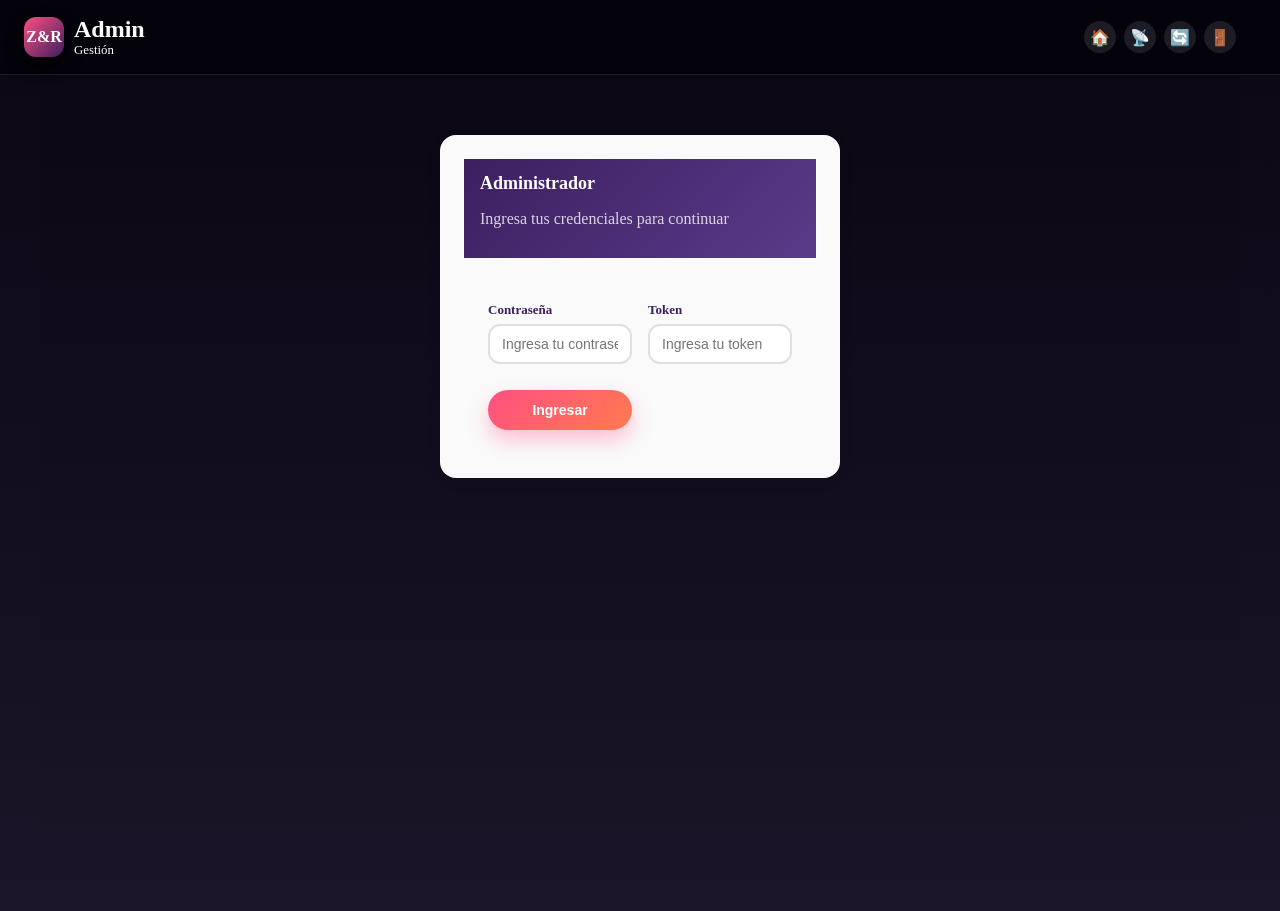
==== admin.html @ e8db8cb7 "Add files via upload" ====
<!DOCTYPE html>

<html lang="es">

<head>

  <meta charset="UTF-8" />
<meta http-equiv="Content-Security-Policy" content="
  default-src 'self';
  script-src 'self' 'unsafe-inline';
  style-src 'self' 'unsafe-inline';
  img-src 'self' data: blob: https://lh3.googleusercontent.com https://drive.google.com https://placehold.co https://via.placeholder.com;
  connect-src 'self' https://script.google.com https://wttr.in;
  font-src 'self';
  frame-src 'none';
  object-src 'none';
  base-uri 'self';
">

  <title>Panel Administrador - Z&R</title>

  <meta name="viewport" content="width=device-width, initial-scale=1" />

  <link rel="preconnect" href="https:

  <link rel="preconnect" href="https:

  <link rel="dns-prefetch" href="https:

  <link rel="dns-prefetch" href="https:

  <link rel="preload" href="styles.css" as="style">

  <link rel="stylesheet" href="styles.css" />

  <!-- PWA Meta Tags -->

<link rel="manifest" href="/ZNR/manifest.json">

<meta name="theme-color" content="#3b1f5f">

<meta name="apple-mobile-web-app-capable" content="yes">

<meta name="apple-mobile-web-app-status-bar-style" content="black-translucent">

<meta name="apple-mobile-web-app-title" content="Z&R">

<link rel="apple-touch-icon" href="/ZNR/logo.svg">

<meta name="mobile-web-app-capable" content="yes">

  <style>

  * {

    box-sizing: border-box;

  }

  

  .admin-header {

    background: rgba(5, 3, 10, 0.95) !important;

    backdrop-filter: blur(18px) !important;

    border-bottom: 1px solid rgba(255, 255, 255, 0.1) !important;

  }



.app-header {

  flex-wrap: nowrap;    

}



.header-left {

  flex-shrink: 1;        

  min-width: 0;          

}



.header-right {

  flex-shrink: 0;    

  flex-wrap: nowrap;    

}



    

  .admin-header .app-title,

  .admin-header .app-subtitle {

    color: white !important;

  }

  

  .admin-main {

    background: linear-gradient(180deg, #0b0714 0%, #1a1528 100%);

    min-height: calc(100vh - 64px);

    padding: 12px;

    width: 100%;

  }

  

  @media (min-width: 768px) {

    .admin-main {

      max-width: 1200px;

      margin: 0 auto;

      padding: 20px;

    }

  }

  

  .admin-card {

    background: rgba(255, 255, 255, 0.98);

    border-radius: 16px;

    box-shadow: 0 4px 12px rgba(0, 0, 0, 0.1);

    margin-bottom: 16px;

    overflow: hidden;

    width: 100%;

  }

  

  .admin-card-header {

    padding: 14px 16px;

    background: linear-gradient(135deg, #3b1f5f, #5a3b8a);

    color: white !important;

    display: flex;

    justify-content: space-between;

    align-items: center;

    flex-wrap: wrap;

    gap: 8px;

  }

  

  .admin-card-header h2 {

    color: white !important;

    font-size: 18px;

    margin: 0;

  }

  

  .admin-card-header .text-button {

    color: white !important;

    background: rgba(255,255,255,0.2);

    padding: 6px 12px;

    border-radius: 20px;

    font-size: 12px;

    border: none;

    cursor: pointer;

  }

  

  .admin-stats-grid {

    display: grid;

    grid-template-columns: repeat(3, 1fr);

    gap: 8px;

    margin-bottom: 16px;

    width: 100%;

  }

  

  .admin-stat-card {

    background: linear-gradient(135deg, #3b1f5f, #5a3b8a);

    border-radius: 12px;

    padding: 10px 4px;

    text-align: center;

    color: white !important;

    width: 100%;

    min-width: 0; 

  }

  

  .admin-stat-card * {

    color: white !important;

  }

  

  .admin-stat-value {

    font-size: 18px;

    font-weight: 800;

    display: block;

    margin-bottom: 4px;

    color: white !important;

    white-space: nowrap;

    overflow: hidden;

    text-overflow: ellipsis;

  }

  

  .admin-stat-label {

    font-size: 9px;

    opacity: 0.9;

    text-transform: uppercase;

    letter-spacing: 0.3px;

    color: white !important;

    display: block;

    white-space: nowrap;

    overflow: hidden;

    text-overflow: ellipsis;

  }

  

  @media (min-width: 480px) {

    .admin-stats-grid {

      gap: 12px;

      margin-bottom: 20px;

    }

    

    .admin-stat-card {

      padding: 12px 8px;

    }

    

    .admin-stat-value {

      font-size: 22px;

    }

    

    .admin-stat-label {

      font-size: 10px;

    }

  }

  

  @media (min-width: 768px) {

    .admin-stats-grid {

      gap: 16px;

      margin-bottom: 24px;

    }

    

    .admin-stat-card {

      padding: 20px;

    }

    

    .admin-stat-value {

      font-size: 28px;

      margin-bottom: 8px;

    }

    

    .admin-stat-label {

      font-size: 12px;

    }

  }

  

  .admin-notification-bell {

    background: linear-gradient(135deg, #ff4f81, #ff7a4f);

    color: white;

    padding: 10px 16px;

    border-radius: 50px;

    display: inline-flex;

    align-items: center;

    gap: 8px;

    cursor: pointer;

    margin-bottom: 16px;

    transition: transform 0.2s, box-shadow 0.2s;

    border: none;

    font-weight: 600;

    font-size: 13px;

    width: 100%;

    justify-content: center;

  }

  

  @media (min-width: 768px) {

    .admin-notification-bell {

      width: auto;

      padding: 12px 24px;

      font-size: 14px;

    }

  }

  

  .admin-notification-bell:hover {

    transform: translateY(-2px);

    box-shadow: 0 8px 20px rgba(255, 79, 129, 0.4);

  }

  

  #notif-badge {

    background: #ffeb3b;

    color: #c62828 !important;

    border-radius: 50px;

    padding: 2px 8px;

    font-size: 12px;

    font-weight: 800;

    min-width: 24px;

    text-align: center;

  }

  

  .form-vertical {

    display: flex;

    flex-direction: column;

    gap: 12px;

    padding: 16px;

    width: 100%;

  }

  

  .form-row {

    display: flex;

    flex-direction: column;

    gap: 6px;

    width: 100%;

  }

  

  .form-row label {

    font-weight: 600;

    font-size: 13px;

    color: #3b1f5f;

  }

  

  .form-row input,

  .form-row select,

  .form-row textarea {

    padding: 10px 12px;

    border: 2px solid #e0e0e0;

    border-radius: 12px;

    font-size: 14px;

    transition: all 0.2s;

    width: 100%;

    box-sizing: border-box;

  }

  

  .form-row input:focus,

  .form-row select:focus,

  .form-row textarea:focus {

    outline: none;

    border-color: #ff4f81;

    box-shadow: 0 0 0 3px rgba(255, 79, 129, 0.1);

  }

  

  @media (min-width: 768px) {

    .form-vertical {

      display: grid;

      grid-template-columns: repeat(2, 1fr);

      gap: 16px;

      padding: 24px;

    }

    

    .form-row-full {

      grid-column: span 2;

    }

  }

  

  .image-upload-area {

    display: flex;

    flex-direction: column;

    gap: 8px;

  }

  

  .image-preview-container {

    display: flex;

    gap: 8px;

    align-items: center;

    flex-wrap: wrap;

  }

  

  .image-preview {

    max-width: 50px;

    max-height: 50px;

    border-radius: 8px;

    border: 2px solid #e0e0e0;

    object-fit: cover;

  }

  

  @media (min-width: 768px) {

    .image-preview {

      max-width: 80px;

      max-height: 80px;

    }

  }

  

  .image-url-input {

    flex: 1;

    padding: 8px 10px;

    border: 2px solid #e0e0e0;

    border-radius: 10px;

    font-size: 11px;

    background: #f5f5f8;

  }

  

  .progress-bar {

    height: 3px;

    background: #e0e0e0;

    border-radius: 3px;

    margin-top: 6px;

    overflow: hidden;

  }

  

  .upload-progress {

    width: 0%;

    height: 100%;

    background: linear-gradient(90deg, #ff4f81, #ff7a4f);

    transition: width 0.3s;

  }

  

  .primary-button {

    background: linear-gradient(135deg, #ff4f81, #ff7a4f);

    border: none;

    border-radius: 50px;

    padding: 12px 20px;

    color: white;

    font-weight: 600;

    font-size: 14px;

    cursor: pointer;

    transition: all 0.2s;

    width: 100%;

  }

  

  .primary-button:hover {

    transform: translateY(-2px);

    box-shadow: 0 6px 20px rgba(255, 79, 129, 0.4);

  }

  

  .admin-controls {

    display: flex;

    flex-direction: column;

    gap: 10px;

    padding: 16px;

  }

  

  @media (min-width: 768px) {

    .admin-controls {

      flex-direction: row;

      padding: 20px;

    }

  }

  

  .admin-search,

  .admin-filter-select {

    padding: 10px 12px;

    border: 2px solid #e0e0e0;

    border-radius: 12px;

    font-size: 14px;

    width: 100%;

  }

  

  @media (min-width: 768px) {

    .admin-search {

      flex: 1;

    }

    

    .admin-filter-select {

      width: auto;

    }

  }

  

  .admin-products-header {

    display: none;

  }

  

  .admin-product-row {

    display: flex;

    flex-wrap: wrap;

    gap: 6px;

    padding: 10px 12px;

    background: white;

    border-bottom: 1px solid #e0e0e0;

    align-items: center;

  }

  

  .admin-product-id {

    font-family: monospace;

    font-size: 10px;

    background: #f0f0f0;

    padding: 2px 8px;

    border-radius: 20px;

    color: #666;

  }

  

  .admin-product-name {

    flex: 1;

    font-size: 13px;

    font-weight: 500;

    color: #333;

  }

  

  .admin-product-price {

    font-size: 13px;

    font-weight: 700;

    color: #ff4f81;

  }

  

  .admin-product-stock {

    font-size: 11px;

    padding: 2px 8px;

    border-radius: 20px;

  }

  

  .admin-product-stock.in-stock {

    background: #e8f5e9;

    color: #2e7d32;

  }

  

  .admin-product-stock.low-stock {

    background: #fff3e0;

    color: #f97316;

  }

  

  .admin-product-stock.out-stock {

    background: #ffebee;

    color: #c62828;

  }

  

  .admin-product-actions {

    display: flex;

    gap: 8px;

    width: 100%;

    margin-top: 6px;

  }

  

  .admin-product-actions button {

    flex: 1;

    padding: 6px 12px;

    font-size: 12px;

    border: none;

    border-radius: 8px;

    cursor: pointer;

  }

  

  .admin-product-actions button:first-child {

    background: #e8e8ff;

    color: #3b1f5f;

  }

  

  .admin-product-actions button:first-child:hover {

    background: #3b1f5f;

    color: white;

  }

  

  .admin-product-actions button:last-child {

    background: #ffe8e8;

    color: #d32f2f;

  }

  

  .admin-product-actions button:last-child:hover {

    background: #d32f2f;

    color: white;

  }

  

  @media (min-width: 768px) {

    .admin-products-header {

      display: grid;

      grid-template-columns: 80px 1fr 100px 100px 120px;

      gap: 12px;

      padding: 12px 16px;

      background: linear-gradient(135deg, #3b1f5f, #5a3b8a);

      border-radius: 12px;

      font-weight: 600;

      font-size: 13px;

      color: white !important;

      margin-bottom: 12px;

    }

    

    .admin-product-row {

      display: grid;

      grid-template-columns: 80px 1fr 100px 100px 120px;

      gap: 12px;

      padding: 12px 16px;

    }

    

    .admin-product-id {

      background: none;

      padding: 0;

      font-size: 12px;

    }

    

    .admin-product-actions {

      width: auto;

      margin-top: 0;

    }

  }

  

  .admin-pagination {

    display: flex;

    justify-content: center;

    gap: 6px;

    padding: 16px;

    flex-wrap: wrap;

  }

  

  .admin-pagination button {

    padding: 6px 12px;

    border: 2px solid #e0e0e0;

    background: white;

    border-radius: 8px;

    cursor: pointer;

    font-size: 12px;

  }

  

  .admin-pagination button:hover {

    background: #3b1f5f;

    color: white;

    border-color: #3b1f5f;

  }

  

  .admin-pagination button.active-page {

    background: #ff4f81;

    color: white;

    border-color: #ff4f81;

  }

  

  .global-loader {

    position: fixed;

    top: 0;

    left: 0;

    width: 100%;

    height: 100%;

    background: rgba(0,0,0,0.8);

    display: flex;

    flex-direction: column;

    justify-content: center;

    align-items: center;

    z-index: 9999;

  }

  

  .global-loader.hidden {

    display: none;

  }

  

  .loader-spinner {

    width: 40px;

    height: 40px;

    border: 4px solid #f3f3f3;

    border-top: 4px solid #ff4f81;

    border-radius: 50%;

    animation: spin 1s linear infinite;

  }

  

  @keyframes spin {

    0% { transform: rotate(0deg); }

    100% { transform: rotate(360deg); }

  }

  

  .loader-text {

    color: white;

    margin-top: 12px;

    font-size: 14px;

  }

  

  .header-right {

    display: flex;

    gap: 8px;

    align-items: center;

  }

  

  .icon-button {

    background: rgba(255,255,255,0.1);

    border: none;

    padding: 8px 12px;

    border-radius: 30px;

    color: white;

    cursor: pointer;

    font-size: 16px;

  }

  

  .header-left {

    display: flex;

    align-items: center;

    gap: 10px;

  }

  

  .logo-touch-area {

    width: 40px;

    height: 40px;

    background: linear-gradient(135deg, #ff4f81, #3b1f5f);

    border-radius: 12px;

    display: flex;

    align-items: center;

    justify-content: center;

    font-weight: bold;

    color: white;

  }

  

  .app-title {

    margin: 0;

    font-size: 18px;

    color: white;

  }

  

  .app-subtitle {

    margin: 0;

    font-size: 12px;

    color: rgba(255,255,255,0.7);

  }

</style>

</head>

<body class="admin-body">

  <div id="global-loader" class="global-loader hidden">

    <div class="loader-spinner"></div>

    <div class="loader-text">Cargando...</div>

  </div>



  <header class="app-header admin-header">

    <div class="header-left">

      <div class="logo-touch-area">

        <span class="logo-mark">Z&R</span>

      </div>

      <div class="header-text">

        <h1 class="app-title">Admin</h1>

        <p class="app-subtitle">Gestión</p>

      </div>

    </div>

    <div class="header-right">

      <a href="index.html" class="icon-button" style="text-decoration: none; display: inline-flex; align-items: center;">🏠</a>

         <button class="icon-button" id="offline-status-btn" style="position: relative;" title="Estado offline">

        📡

        <span id="offline-pending-badge" style="

            position: absolute;

            top: -5px;

            right: -5px;

            background: #ff4f81;

            color: white;

            border-radius: 50%;

            width: 18px;

            height: 18px;

            font-size: 10px;

            display: none;

            align-items: center;

            justify-content: center;

        ">0</span></button>

      <button class="icon-button" id="admin-refresh-btn" style="background: rgba(255,255,255,0.1);" title="Actualizar lista de productos">🔄️</button>

      <button class="icon-button" id="admin-logout-btn" style="background: rgba(255,255,255,0.1);" title="Cerrar sesión">🚪</button>

    </div>

  </header>



  <main class="admin-main" id="admin-login-view">

    <div class="admin-card" style="max-width: 400px; margin: 40px auto;">

      <div class="admin-card-header" style="text-align: center;">

        <h2>Administrador</h2>

        <p style="color: rgba(255,255,255,0.8); margin-top: 8px;">Ingresa tus credenciales para continuar</p>

      </div>

      <form id="admin-login-form" class="form-vertical">

        <div class="form-row">

          <label>Contraseña</label>

          <input type="password" id="admin-password" required placeholder="Ingresa tu contraseña" />

        </div>

        <div class="form-row">

          <label>Token</label>

          <input type="password" id="admin-token" required placeholder="Ingresa tu token" />

        </div>

        <button type="submit" class="primary-button full-width" style="margin-top: 10px;">Ingresar</button>

      </form>

    </div>

  </main>



  <main class="admin-main" id="admin-panel-view" hidden>

  <div style="display: flex; justify-content: space-between; align-items: center; margin-bottom: 24px; flex-wrap: wrap; gap: 12px;">

    <button class="admin-notification-bell" onclick="openNotifications()">

      🔔 Notificaciones

      <span id="notif-badge">0</span>

    </button>

    

  </div>



    <div class="admin-stats-grid">

      <div class="admin-stat-card">

        <span class="admin-stat-value" id="stat-total-products">0</span>

        <span class="admin-stat-label">📦 Total</span>

      </div>

      <div class="admin-stat-card">

        <span class="admin-stat-value" id="stat-total-stock">$0</span>

        <span class="admin-stat-label">💰 Valor </span>

      </div>

      <div class="admin-stat-card">

        <span class="admin-stat-value" id="stat-out-of-stock">0</span>

        <span class="admin-stat-label">⚠️ Sin Stock</span>

      </div>

    </div>



    <section class="admin-card">

      <div class="admin-card-header">

        <h2 id="product-form-title">Crear Producto</h2>

        <button id="reset-form-btn" class="text-button">+ Nuevo</button>

      </div>

      <form id="product-form" class="form-vertical">

        <input type="hidden" id="product-id" name="id" />

        

        <div class="form-row">

          <label>Nombre del producto *</label>

          <input type="text" id="product-name" name="Nombre" required placeholder="Ej: Camisa de manga larga" />

        </div>

        

        <div class="form-row">

          <label>Precio (MXN) *</label>

          <input type="number" id="product-price" name="Precio" min="0" step="0.01" required placeholder="0.00" />

        </div>

        

        <div class="form-row">

          <label>Stock disponible *</label>

          <input type="number" id="product-stock" name="Stock" min="0" required placeholder="0" />

        </div>

        

        <div class="form-row">

          <label>Descripción</label>

          <textarea id="product-description" name="Descripcion" rows="3" placeholder="Descripción del producto..."></textarea>

        </div>

        

        <div class="form-row">

          <label>Talla</label>

          <input type="text" id="product-sizes" name="Talla" placeholder="Ej: S, M, L o 28,30,32" />

        </div>

        

        <div class="form-row">

          <label>Categoría</label>

          <select id="product-category" name="Categoria">

            <option value="">Seleccionar categoría</option>

            <option value="Accesorios">Accesorios</option>

            <option value="Playeras">Playeras</option>

            <option value="Blusas">Blusas</option>

            <option value="Pantalon para Dama">Pantalon para Dama</option>

            <option value="Pantalon para Caballero">Pantalon para Caballero</option>

            <option value="Short para Dama">Short para Dama</option>

            <option value="Short para Caballero">Short para Caballero</option>

            <option value="Vestidos">Vestidos</option>

            <option value="Faldas">Faldas</option>

            <option value="Calzado para Dama">Calzado para Dama</option>

            <option value="Calzado para Caballero">Calzado para Caballero</option>

            <option value="Sueter para Caballero">Sueter para Caballero</option>

            <option value="Sueter para Dama">Sueter para Dama</option>

            <option value="Chamarra para Dama">Chamarra para Dama</option>

            <option value="Chamarra para Caballero">Chamarra para Caballero</option>

          </select>

        </div>

        

        <div class="form-row">

          <label>Badge</label>

          <select id="product-badge" name="Badge">

            <option value="Nuevo">Nuevo</option>

            <option value="Popular">Popular</option>

            <option value="Oferta">Oferta</option>

          </select>

        </div>

        

        <div class="form-row">

          <label>Imagen 1</label>

          <div class="image-upload-area">

            <input type="file" id="image-upload-1" accept="image/*">

            <div class="image-preview-container">

              <img id="preview-image-upload-1" class="image-preview" style="display: none;">

              <input type="text" id="product-image1" name="Imagen1" class="image-url-input" placeholder="URL de la imagen" readonly>

            </div>

            <div class="progress-bar">

              <div id="progress-image-upload-1" class="upload-progress"></div>

            </div>

          </div>

        </div>

        

        <div class="form-row">

          <label>Imagen 2</label>

          <div class="image-upload-area">

            <input type="file" id="image-upload-2" accept="image/*">

            <div class="image-preview-container">

              <img id="preview-image-upload-2" class="image-preview" style="display: none;">

              <input type="text" id="product-image2" name="Imagen2" class="image-url-input" placeholder="URL de la imagen" readonly>

            </div>

            <div class="progress-bar">

              <div id="progress-image-upload-2" class="upload-progress"></div>

            </div>

          </div>

        </div>

        

        <div class="form-row">

          <label>Imagen 3</label>

          <div class="image-upload-area">

            <input type="file" id="image-upload-3" accept="image/*">

            <div class="image-preview-container">

              <img id="preview-image-upload-3" class="image-preview" style="display: none;">

              <input type="text" id="product-image3" name="Imagen3" class="image-url-input" placeholder="URL de la imagen" readonly>

            </div>

            <div class="progress-bar">

              <div id="progress-image-upload-3" class="upload-progress"></div>

            </div>

          </div>

        </div>

        

        <button type="submit" class="primary-button full-width" style="margin-top: 10px; padding: 14px;">💾 Guardar Producto</button>

      </form>

    </section>

    
    

    

    <section class="admin-card">

      <div class="admin-card-header">

        <h2>Lista de Productos</h2>

      </div>

      

      <div class="admin-controls">

        <input type="text" id="admin-search-input" class="admin-search" placeholder="🔍 Buscar por nombre o ID..." />

        <select id="admin-category-filter" class="admin-filter-select">

          <option value="">Todas las categorías</option>

        </select>

        <select id="admin-stock-filter" class="admin-filter-select">

          <option value="">Todos los stocks</option>

          <option value="low">Stock bajo (≤5)</option>

          <option value="out">Sin stock</option>

          <option value="in">Con stock</option>

        </select>

      </div>

      

      <div class="admin-products-header">

        <span>ID</span>

        <span>Nombre</span>

        <span>Precio</span>

        <span>Stock</span>

        <span>Acciones</span>

      </div>

      

      <div class="admin-products-list" id="admin-products-list">

        <div style="text-align: center; padding: 40px; color: #999;">Cargando productos...</div>

      </div>

      

      <div class="admin-pagination" id="admin-pagination"></div>

    </section>

  </main>



  <script src="common.js" defer></script>

<script src="cache-manager.js" defer></script>

<script src="offline-manager.js" defer></script>

<script src="admin.js" defer></script>  

  

  <script>

    if ('serviceWorker' in navigator) {

      window.addEventListener('load', () => {

        navigator.serviceWorker.register('/ZNR/sw.js')

          .then(registration => console.log('✅ SW registrado:', registration.scope))

          .catch(error => console.log('❌ Error SW:', error));

      });

    }

  </script>

 

</body>

  </html>
---- styles.css ----
:root {
  --color-primary: #3b1f5f;
  --color-primary-soft: #5a3b8a;
  --color-accent: #ff4f81;
  --color-bg: #f5f5f8;
  --color-surface: #ffffff;
  --color-border-subtle: #e1e1ea;
  --color-text-main: #11111a;
  --color-text-muted: #77778a;
  --shadow-soft: 0 8px 20px rgba(0, 0, 0, 0.08);
  --radius-lg: 18px;
  --radius-md: 12px;
  --radius-pill: 999px;
  --transition-fast: 0.18s ease-out;
  --transition-med: 0.25s ease-out;
  --header-height: 64px;
  --z-header: 20;
  --z-cart: 30;
  --z-overlay: 25;
  --z-modal: 40;
  
  --page-bg: radial-gradient(circle at top, #2b1744 0, #05030a 55%, #05030a 100%);
  --page-bg-linear: linear-gradient(180deg, #05030a 0, #0b0714 40%, #f5f5f8 100%);
  --header-footer-bg: rgba(5, 3, 10, 0.92);
  --footer-bg: linear-gradient(135deg, #0b0714, #05030a);
  --footer-text: rgba(255, 255, 255, 0.8);
  --footer-text-muted: rgba(255, 255, 255, 0.4);
  --border-header: rgba(255, 255, 255, 0.06);
  --header-text: #ffffff;           
  --header-text-muted: rgba(255, 255, 255, 0.7);  
  --header-icon-bg: rgba(255, 255, 255, 0.1);    
  --header-icon-hover: rgba(255, 255, 255, 0.2);
  --header-icon-color: #ffffff;
  --footer-text: #ffffff;          
  --footer-text-muted: rgba(255, 255, 255, 0.7); 
  --footer-link-bg: rgba(255, 255, 255, 0.1);   
}

[data-theme="light"] {
  --color-primary: #ff7a4f;
  --color-primary-soft: #ff9f6e;
  --color-accent: #ff4f81;
  --color-bg: #fff9ef;
  --color-surface: #ffffff;
  --color-text-main: #2c1810;
  --color-text-muted: #8b7355;
  --color-border-subtle: #ffe0b5;
  
  --page-bg: radial-gradient(circle at top, #ffe8d6 0, #fff5e6 55%, #fff9ef 100%);
  --page-bg-linear: linear-gradient(180deg, #fff5e6 0, #fff8f0 40%, #fff9ef 100%);
  --header-footer-bg: rgba(255, 248, 240, 0.95);
  --footer-bg: linear-gradient(135deg, #f5e6d3, #fff5e6);
  --header-text: #2c1810;          
  --header-text-muted: #8b7355;     
  --header-icon-bg: rgba(0, 0, 0, 0.06);  
  --header-icon-hover: rgba(0, 0, 0, 0.12); 
  --header-icon-color: #2c1810;     
  --footer-text: #2c1810;           
  --footer-text-muted: #a08c7a;     
  --footer-link-bg: rgba(0, 0, 0, 0.05);
  --border-header: rgba(0, 0, 0, 0.08);
  
}

html, body {
  background: var(--page-bg);
  color: var(--color-text-main);
  margin: 0;
  padding: 0;
  width: 100%;
  overflow-x: hidden;
}
body {
  margin: 0;
  padding: 0;
}

.theme-aeromexico {
  min-height: 100vh;
  display: flex;
  flex-direction: column;
  background: var(--page-bg-linear);
  width: 100%;
  max-width: 100%;
  overflow-x: hidden;
}

.app-header {
  position: sticky;
  top: 0;
  z-index: var(--z-header);
  display: flex;
  align-items: center;
  justify-content: space-between;
  padding: 10px 16px;
  background: var(--header-footer-bg);
  backdrop-filter: blur(18px);
  border-bottom: 1px solid var(--border-header);
  width: 100%;
  border-radius: 0;
}

.header-left { 
  display: flex; 
  align-items: center; 
  gap: 4px; 
  padding: 0;
}

.header-right { 
  display: flex; 
  align-items: center; 
  gap: 8px; 
  padding: 0 20px;
}

.app-title {
  margin: 0;
  font-size: 18px;
  color: var(--header-text);  
  font-weight: 600;
}

.app-subtitle {
  margin: 0;
  font-size: 12px;
  color: var(--header-text-muted);  
}

.icon-button {
  border: none;
  background: var(--header-icon-bg);  
  color: var(--header-icon-color);     
  border-radius: 999px;
  width: 32px;
  height: 32px;
  display: inline-flex;
  align-items: center;
  justify-content: center;
  cursor: pointer;
  transition: background var(--transition-fast), transform var(--transition-fast);
  font-size: 16px;
}

.icon-button:hover {
  background: var(--header-icon-hover);  
}

.icon-button:active {
  transform: scale(0.94);
}

.app-footer {
  background: var(--footer-bg);
  margin-top: 20px;
  padding: 16px 10px;
  border-top: 1px solid var(--border-header);
  width: 100%;
  border-radius: 0;
}

.footer-content { 
  max-width: 1200px; 
  margin: 0 auto; 
  display: flex; 
  flex-direction: column; 
  align-items: center; 
  gap: 12px; 
  text-align: center; 
}

.footer-logo .logo-mark {
  font-size: 28px;
  font-weight: 700;
  background: linear-gradient(135deg, #ff4f81, #ff7a4f);
  -webkit-background-clip: text;
  background-clip: text;
  color: transparent;
}

.footer-logo p {
  font-size: 13px;
  color: var(--footer-text-muted);
  margin-top: 5px;
}

.social-link {
  color: var(--footer-text);  
  text-decoration: none;
  font-size: 14px;
  font-weight: 500;  
  transition: all 0.2s ease;
  padding: 8px 20px;
  border-radius: 30px;
  background: var(--footer-link-bg);  
}

.social-link:hover {
  color: #ff4f81;
  background: rgba(255, 79, 129, 0.2);
  transform: translateY(-2px);
}

.footer-copyright p {
  font-size: 12px;
  color: var(--footer-text-muted);
  margin: 0;
  font-weight: 400;
}

.logo-touch-area {
  width: 40px;
  height: 40px;
  border-radius: 14px;
  background: radial-gradient(circle at 0 0, #ff4f81 0, #3b1f5f 55%, #05030a 100%);
  display: flex;
  align-items: center;
  justify-content: center;
  color: #fff;
  font-weight: 700;
  font-size: 16px;
  box-shadow: 0 8px 18px rgba(0, 0, 0, 0.4);
  cursor: pointer;
  user-select: none;
  transition: transform var(--transition-fast), box-shadow var(--transition-fast);
}

.logo-touch-area:active {
  transform: scale(0.94);
  box-shadow: 0 4px 10px rgba(0, 0, 0, 0.5);
}

.primary-button { border: none; border-radius: var(--radius-pill); padding: 10px 18px; background: linear-gradient(135deg, #ff4f81, #ff7a4f); color: #ffffff; font-weight: 600; font-size: 14px; cursor: pointer; box-shadow: 0 10px 20px rgba(255, 79, 129, 0.35); transition: transform var(--transition-fast), box-shadow var(--transition-fast), filter var(--transition-fast); }
.primary-button:active { transform: translateY(1px) scale(0.98); box-shadow: 0 6px 14px rgba(255, 79, 129, 0.25); }
.text-button { border: none; background: transparent; color: var(--color-primary-soft); font-size: 13px; font-weight: 500; cursor: pointer; padding: 4px 8px; }
.full-width { width: 100%; }




/* ===== LOOKS NAV - VERSIÓN SIN OVERLAY ===== */
.looks-nav {
  position: relative;
  height: auto;                    /* Altura automática según la imagen */
  background-size: contain;        /* Muestra la imagen COMPLETA */
  background-position: center;
  background-repeat: no-repeat;
  transition: background-image 0.5s ease-in-out;
  display: flex;
  align-items: flex-end;
  justify-content: center;
  padding: 0;
  margin: 0;
  margin-top: 0 !important;
  border-bottom: none;
}

/* Contenedor del contenido - AHORA EN EL FLUJO NORMAL */
.looks-nav-content {
  position: relative;              /* ← Cambiado de absolute a relative */
  z-index: 2;
  display: flex;
  justify-content: space-between;
  align-items: center;
  width: 100%;
  padding: 12px 20px;
  flex-wrap: wrap;
  gap: 12px;
  /* Sin background (elimina el overlay) */
}





.looks-nav-link {
  text-decoration: none;
  font-size: 15px;
  font-weight: 600;
  padding: 10px 20px;
  border-radius: 40px;
  background: rgba(255, 255, 255, 0.95);
  color: #3b1f5f;
  transition: all 0.2s ease;
  backdrop-filter: blur(4px);
  box-shadow: 0 2px 8px rgba(0, 0, 0, 0.1);
}

.looks-nav-link:hover {
  transform: translateY(-2px);
  background: white;
  box-shadow: 0 4px 12px rgba(0, 0, 0, 0.15);
}

.looks-nav-link:active {
  transform: translateY(0);
}

/* ============================================
   WIDGET DEL CLIMA
   ============================================ */
.weather-widget {
  display: flex;
  align-items: center;
  gap: 8px;
  background: rgba(0, 0, 0, 0.6);
  backdrop-filter: blur(8px);
  padding: 8px 16px;
  border-radius: 40px;
  color: white;
  font-size: 14px;
  font-weight: 500;
  transition: all 0.3s ease;
}

.weather-widget.loading {
  opacity: 0.7;
}

.weather-widget .weather-icon {
  font-size: 18px;
  filter: drop-shadow(0 1px 2px rgba(0, 0, 0, 0.2));
}

.weather-widget .weather-temp {
  font-weight: 700;
  color: #ff4f81;
  background: rgba(255, 255, 255, 0.2);
  padding: 2px 8px;
  border-radius: 20px;
  margin-left: 4px;
}

/* ============================================
   FONDOS DE FALLBACK (cuando no hay imagen)
   ============================================ */
.looks-nav.default-bg,
.looks-nav.fallback-bg {
  background-image: none !important;
  background: linear-gradient(135deg, #3b1f5f 0%, #1a0f2e 100%);
}

/* Fondo cuando hay imagen exitosa */
.looks-nav:not(.default-bg):not(.fallback-bg) {
  background-image: var(--bg-image, none);
}

/* ============================================
   TEMA CLARO
   ============================================ */
[data-theme="light"] .looks-nav.default-bg,
[data-theme="light"] .looks-nav.fallback-bg {
  background: linear-gradient(135deg, #ff9f6e 0%, #ff7a4f 100%);
}

[data-theme="light"] .weather-widget {
  background: rgba(255, 255, 255, 0.85);
  color: #2c1810;
}

[data-theme="light"] .weather-widget .weather-temp {
  color: #ff4f81;
  background: rgba(0, 0, 0, 0.08);
}

[data-theme="light"] .looks-nav-link {
  background: rgba(255, 255, 255, 0.95);
  color: #ff4f81;
}

[data-theme="light"] .looks-nav-link:hover {
  background: white;
  color: #ff4f81;
}

/* ============================================
   RESPONSIVE
   ============================================ */

/* Tablet y escritorio mediano */
@media (min-width: 769px) and (max-width: 1024px) {
  .looks-nav {
  
  }
  .looks-nav-content {
    padding: 10px 20px;
  }
}

/* Escritorio grande */
@media (min-width: 1025px) {
  .looks-nav {
    
  }
  .looks-nav-content {
    padding: 16px 24px;
  }
  .looks-nav-link {
    font-size: 16px;
    padding: 10px 24px;
  }
  .weather-widget {
    padding: 10px 20px;
    font-size: 15px;
  }
}

/* Móvil grande (481px - 768px) */
@media (max-width: 768px) {
  .looks-nav {
    
  }
  .looks-nav-content {
    margin-top: 0;
    padding: 12px 16px;
  }
  .looks-nav-link {
    font-size: 13px;
    padding: 8px 16px;
  }
  .weather-widget {
    padding: 6px 12px;
    font-size: 12px;
  }
  .weather-widget .weather-icon {
    font-size: 14px;
  }
}

/* Móvil pequeño (menos de 480px) */
@media (max-width: 480px) {
  .looks-nav {
    
  }
  .looks-nav-content {
    margin-top: 0;
    flex-direction: column;
    align-items: flex-start;
    padding: 10px 12px;
    gap: 8px;
  }
  .looks-nav-link {
    font-size: 12px;
    padding: 6px 14px;
  }
  .weather-widget {
    padding: 4px 10px;
    font-size: 11px;
  }
  .weather-widget .weather-icon {
    font-size: 12px;
  }
}


.filters-bar { padding: 16px; top: 75px; z-index: 10; background-color: transparent; backdrop-filter: blur(10px); width: 100%; max-width: 100%; box-sizing: border-box; overflow-x: auto; overflow-y: hidden; white-space: nowrap; }
.filters-bar::-webkit-scrollbar { height: 3px; }
.filters-bar::-webkit-scrollbar-track { background: rgba(0,0,0,0.05); border-radius: 10px; }
.filters-bar::-webkit-scrollbar-thumb { background: rgba(255,79,129,0.5); border-radius: 10px; }
.filters-row-top { display: flex; gap: 12px; margin-bottom: 12px; align-items: center; flex-wrap: wrap; }
.filters-row-bottom { display: flex; gap: 12px; flex-wrap: wrap; }
.search-wrapper { flex: 1; min-width: 150px; }
.search-wrapper input { width: 100%; padding: 12px 16px; border: 1px solid #e0e0e0; border-radius: 12px; font-size: 14px; background: #f5f5f8; transition: all 0.2s ease; box-sizing: border-box; }
.search-wrapper input:focus { outline: none; border-color: #ff4f81; box-shadow: 0 0 0 3px rgba(255, 79, 129, 0.1); }
.gender-select { padding: 12px 16px; border: 1px solid #e0e0e0; border-radius: 12px; background: #f5f5f8; font-size: 14px; font-weight: 500; cursor: pointer; min-width: 140px; flex-shrink: 0; }
.filters-row-bottom select { flex: 1; padding: 10px 12px; border: 1px solid #e0e0e0; border-radius: 12px; background: #f5f5f8; font-size: 14px; cursor: pointer; min-width: 120px; }
@media (max-width: 640px) { .filters-row-top, .filters-row-bottom { flex-wrap: nowrap; } .search-wrapper { min-width: 180px; } .gender-select, .filters-row-bottom select { flex-shrink: 0; } }
.products-container { contain: content; padding: 16px 12px 80px; display: flex; flex-direction: column; gap: 16px; margin: 0 auto; width: 100%; box-sizing: border-box; }

.product-card { background: var(--color-surface); border-radius: var(--radius-lg); box-shadow: var(--shadow-soft); padding: 5px; display: flex; flex-direction: column; gap: 12px; transform: translateY(4px); opacity: 0; animation: card-in 0.35s var(--transition-med) forwards; will-change: transform, opacity; transition: box-shadow 0.2s ease; }
.product-card:hover { box-shadow: 0 12px 28px rgba(0, 0, 0, 0.12); }
@keyframes card-in { from { opacity: 0; transform: translateY(20px); } to { opacity: 1; transform: translateY(0); } }

.product-slider { position: relative; overflow: hidden; border-radius: 20px; background: #f8f9fa; aspect-ratio: 3 / 4; width: 100%; }
.product-slider-track { display: flex; transition: transform 0.35s ease-out; will-change: transform; height: 100%; }
.product-slide { min-width: 100%; display: flex; align-items: center; justify-content: center; background: #f8f9fa; }
.product-slide img { width: 100%; height: 100%; object-fit: contain; padding: 12px; background: #fff; display: block; }
.product-badge { position: absolute; top: 12px; left: 12px; padding: 6px 14px; border-radius: var(--radius-pill); font-size: 11px; font-weight: 700; color: #ffffff; background: linear-gradient(135deg, #ff4f81, #ff7a4f); backdrop-filter: blur(4px); box-shadow: 0 2px 8px rgba(0, 0, 0, 0.15); z-index: 2; text-transform: uppercase; }
.slider-dots { position: absolute; bottom: 12px; left: 50%; transform: translateX(-50%); display: flex; gap: 8px; z-index: 2; background: rgba(0, 0, 0, 0.3); padding: 4px 10px; border-radius: 30px; backdrop-filter: blur(4px); }
.slider-dot { width: 6px; height: 6px; border-radius: 999px; background: rgba(255, 255, 255, 0.6); transition: all 0.2s ease; cursor: pointer; }
.slider-dot.active { width: 20px; background: #ffffff; }

.product-info { display: flex; flex-direction: column; gap: 8px; padding: 0 4px; }
.product-title-row { display: flex; justify-content: space-between; align-items: baseline; gap: 8px; flex-wrap: wrap; }
.product-name { font-size: 20px; font-weight: 700; color: var(--color-text-main); margin: 0; line-height: 1.3; flex: 1; }
.product-price { font-size: 22px; font-weight: 800; color: #ff4f81; background: rgba(255, 79, 129, 0.1); padding: 4px 10px; border-radius: 20px; white-space: nowrap; }
.product-meta-row { display: flex; align-items: center; gap: 10px; flex-wrap: wrap; margin: 4px 0; }
.category-badge { background: #f0f0f5; padding: 4px 10px; border-radius: 20px; font-size: 11px; font-weight: 500; color: #5a5a7a; }
.gender-badge { display: inline-flex; align-items: center; gap: 4px; padding: 4px 10px; border-radius: 20px; font-size: 11px; font-weight: 600; }
.gender-hombre { background: #2c3e66; color: white; }
.gender-mujer { background: #ff4f81; color: white; }
.stock-badge { display: inline-flex; align-items: center; gap: 4px; padding: 4px 10px; border-radius: 20px; font-size: 13px; font-weight: 500; background: #e8f5e9; color: #2e7d32; }
.stock-badge.out-of-stock { background: #ffebee; color: #c62828; }
.product-description { font-size: 15px; color: var(--color-text-muted); line-height: 1.45; margin: 4px 0; }
.product-sizes { display: inline-block; background: #f5f5f8; padding: 6px 12px; border-radius: 20px; font-size: 14px; font-weight: 500; color: var(--color-text-main); margin: 4px 0; }
.product-sizes::before { content: "Talla "; font-size: 13px; }
.product-actions { display: flex; align-items: center; gap: 12px; margin-top: 8px; padding-top: 8px; border-top: 1px solid var(--color-border-subtle); }
.product-actions .primary-button { width: 100%; text-align: center; padding: 10px 20px; font-size: 15px; font-weight: 600; }
.product-actions .primary-button:disabled { opacity: 0.5; cursor: not-allowed; }

.products-container.layout-grid { display: grid !important; grid-template-columns: repeat(2, 1fr) !important; gap: 4px !important; }
.products-container.layout-grid .product-card { margin: 4px; padding: 4px; }
.products-container.layout-grid .product-slider { aspect-ratio: 1 / 1; }
.products-container.layout-grid .product-name { font-size: 15px; }
.products-container.layout-grid .product-price { font-size: 16px; padding: 2px 6px; }
.products-container.layout-grid .product-description,
.products-container.layout-grid .product-sizes { font-size: 13px; }
.products-container.layout-grid .product-actions { flex-direction: row !important; gap: 5px; }
.products-container.layout-grid .primary-button { padding: 6px 4px; font-size: 12.5px; flex: 1; text-align: center; }
.products-container.layout-grid .product-badge { font-size: 10px; padding: 3px 8px; top: 6px; left: 6px; }


.looks-grid {
  display: flex;
  flex-direction: column;
  gap: 8px;  
  padding: 12px 12px 80px;  
  max-width: 100%;  
  margin: 0 auto;
}

.look-card {
  margin: 0;
  border-radius: 12px;  
}

.look-card {
  background: white;
  border-radius: 16px;
  overflow: hidden;
  box-shadow: 0 4px 12px rgba(0,0,0,0.1);
  transition: transform 0.2s ease, box-shadow 0.2s ease;
  margin: 0;
}

.look-card:hover {
  transform: translateY(-2px);
  box-shadow: 0 8px 20px rgba(0,0,0,0.12);
}

.look-image {
  width: 100%;
  height: 260px;
  object-fit: contain;
  background: #f8f9fa;
  cursor: pointer;
  margin: 0;
  padding: 0;
}

.look-image-container {
  cursor: pointer;
  overflow: hidden;
  margin: 0;
  padding: 0;
}

.look-image-container:hover .look-image {
  transform: scale(1.01);
}

.look-info {
  padding: 6px;
  margin: 0;
}

.look-category {
  display: inline-block;
  background: #f0e6ff;
  color: #3b1f5f;
  font-size: 10px;
  font-weight: 600;
  padding: 2px 8px;
  border-radius: 12px;
  margin-bottom: 6px;
}

.look-header {
  display: flex;
  justify-content: space-between;
  align-items: center;
  margin-bottom: 0;
  flex-wrap: wrap;
  gap: 4px;
}

.look-item-count {
  background: #e8e8ff;
  padding: 2px 8px;
  border-radius: 12px;
  font-size: 9px;
  font-weight: 600;
  color: #3b1f5f;
}

.look-title {
  font-size: 16px;
  font-weight: 700;
  margin: 4px 0 2px 0;
  color: #1a1a2a;
}

.look-description {
  font-size: 11px;
  color: #666;
  line-height: 1.3;
  margin-bottom: 8px;
}

.look-products {
  background: #f8f8fc;
  border-radius: 0;
  padding: 0;
  margin: 0;
  overflow: hidden;
}

.look-products-title {
  font-size: 12px;
  font-weight: 600;
  color: #3b1f5f;
  margin: 0;
  padding: 6px 8px 4px 8px;
  background: #f8f8fc;
  border-bottom: 1px solid #eee;
}

.look-products-list {
  display: flex;
  flex-direction: column;
  gap: 0;
  margin: 0;
  padding: 0;
}

.look-product-info {
  flex: 1;
  display: flex;
  flex-direction: column;
  justify-content: center;
  gap: 0;
  margin: 0;
  padding: 0;
}

.look-product-name {
  font-size: 12px;
  font-weight: 600;
  color: #1a1a2a;
  margin: 0;
  line-height: 1.2;
}

.look-product-price {
  font-size: 11px;
  font-weight: 600;
  color: #ff4f81;
  margin: 0;
}

.look-product-category {
  display: none;
}

.look-product-size {
  font-size: 10px;
  color: #888;
  margin: 0;
}

.look-product-actions {
  display: flex;
  gap: 1px;
  align-items: center;
}

.look-product-add {
  background: #e8e8ff;
  border: none;
  border-radius: 14px;
  padding: 4px;
  font-size: 16px;
  font-weight: 500;
  cursor: pointer;
  transition: all 0.2s;
  color: #3b1f5f;
  white-space: nowrap;
}

.look-product-add:hover {
  background: #ff4f81;
  color: white;
}

.look-product-reload {
  background: #f0f0f0;
  border: none;
  border-radius: 14px;
  padding: 4px;
  font-size: 16px;
  cursor: pointer;
  transition: all 0.2s;
  color: #666;
}

.look-product-reload:hover {
  background: #ff4f81;
  color: white;
}

.look-total {
  display: flex;
  justify-content: space-between;
  align-items: center;
  padding: 6px 8px;
  border-top: 1px solid #eee;
  margin: 0;
  background: white;
}

.look-total-label {
  font-size: 10px;
  color: #666;
  margin: 0;
}

.look-total-price {
  font-size: 13px;
  font-weight: 700;
  color: #3b1f5f;
}

.buy-look-btn {
  width: 100%;
  background: linear-gradient(135deg, #ff4f81, #ff7a4f);
  border: none;
  border-radius: 16px;
  padding: 8px;
  color: white;
  font-weight: 600;
  font-size: 15px;
  cursor: pointer;
  transition: transform 0.2s, box-shadow 0.2s;
  display: flex;
  align-items: center;
  justify-content: center;
  gap: 4px;
  margin: 0;
}

.buy-look-btn:active {
  transform: scale(0.98);
}

.looks-grid.layout-grid {
  display: grid !important;
  grid-template-columns: repeat(2, 1fr) !important;
  gap: 8px !important;
  padding: 12px 12px 80px !important;
  max-width: 100% !important;
}

.looks-grid.layout-grid .look-card {
  display: flex;
  flex-direction: column;
  margin: 0;
  border-radius: 12px;
  height: 100%;
}

.looks-grid.layout-grid .look-image-container {
  padding: 0 !important;
  background: #f8f9fa;
  display: flex;
  align-items: center;
  justify-content: center;
  margin: 0;
}

.looks-grid.layout-grid .look-image {
  height: auto;
  max-heigh: 100px;
  object-fit: contain;
  width: 100%;
  margin: 0;
}

.looks-grid.layout-grid .look-info {
  padding: 6px;
  flex: 1;
  display: flex;
  flex-direction: column;
  margin: 0;
}

.looks-grid.layout-grid .look-header {
  margin-bottom: 2px;
  flex-wrap: wrap;
}

.looks-grid.layout-grid .look-category {
  font-size: 10px;
  padding: 1px 5px;
  margin-bottom: 0;
}

.looks-grid.layout-grid .look-item-count {
  font-size: 10px;
  padding: 1px 5px;
}

.looks-grid.layout-grid .look-title {
  font-size: 12px;
  margin: 2px 0;
}

.looks-grid.layout-grid .look-description {
  font-size: 11px;
  display: -webkit-box;
  -webkit-line-clamp: 2;
  -webkit-box-orient: vertical;
  overflow: hidden;
  margin-bottom: 4px;
  line-height: 1.2;
}

.looks-grid.layout-grid .look-products {
  margin: 0;
  padding: 0;
  border-radius: 0;
}

.looks-grid.layout-grid .look-products-title {
  font-size: 10px;
  padding: 3px 5px;
  margin: 0;
}

.looks-grid.layout-grid .look-products-list {
  gap: 0;
}

.looks-grid.layout-grid .look-product-item {
  padding: 8px 12px;
  gap: 1px;
  border-left-width: 2px;
}

.looks-grid.layout-grid .look-product-img {
  width: 120px;
  height: 120px;
}

.looks-grid.layout-grid .look-product-info {
  gap: 0;
}

.looks-grid.layout-grid .look-product-name {
  font-size: 10px;
  white-space: nowrap;
  overflow: hidden;
  text-overflow: ellipsis;
  margin: 0;
}

.looks-grid.layout-grid .look-product-price {
  font-size: 10px;
  margin: 0;
}

.looks-grid.layout-grid .look-product-category {
  display: none;
}

.looks-grid.layout-grid .look-product-size {
  font-size: 9px !important;
  padding: 1px 3px !important;
  margin-top: 1px !important;
  border-radius: 6px !important;
}

.looks-grid.layout-grid .look-product-actions {
  flex-direction: column;
  gap: 1px;
}

.looks-grid.layout-grid .look-product-add {
  padding: 4px;
  font-size: 16px;
  border-radius: 8px;
}

.looks-grid.layout-grid .look-product-reload {
  padding: 4px;
  font-size: 16px;
  border-radius: 8px;
}

.looks-grid.layout-grid .look-total {
  padding: 3px 5px;
  margin: 0;
}

.looks-grid.layout-grid .look-total-label {
  font-size: 10px;
}

.looks-grid.layout-grid .look-total-price {
  font-size: 10px;
}

.looks-grid.layout-grid .buy-look-btn {
  padding: 5px 3px;
  font-size: 14px;
  margin: 0;
  border-radius: 16px;
  gap: 2px;
}

@media (min-width: 1024px) {
  .looks-grid.layout-grid {
    grid-template-columns: repeat(3, 1fr) !important;
    max-width: 950px !important;
  }
  
  .looks-grid.layout-grid .look-image {
    max-height: 180px;
  }
  
  .looks-grid.layout-grid .look-image-container {
    padding: 12px !important;
  }
}


.empty-looks {
  text-align: center;
  padding: 60px 20px;
  color: #666;
}

.looks-pagination {
  display: flex;
  justify-content: center;
  gap: 8px;
  margin-top: 20px;
  flex-wrap: wrap;
}

.looks-pagination button {
  border: 1px solid var(--color-border-subtle);
  background: white;
  padding: 6px 12px;
  border-radius: 30px;
  cursor: pointer;
  transition: all 0.2s;
}

.looks-pagination button:hover {
  background: var(--color-primary);
  color: white;
  border-color: var(--color-primary);
}

.looks-pagination button.active-page {
  background: var(--color-primary);
  color: white;
  border-color: var(--color-primary);
}

.weather-notification {
  position: fixed;
  top: 80px;
  left: 50%;
  transform: translateX(-50%);
  z-index: 1000;
  background: linear-gradient(135deg, #3b1f5f, #ff4f81);
  border-radius: 50px;
  padding: 12px 24px;
  box-shadow: 0 4px 15px rgba(0,0,0,0.2);
  animation: slideDown 0.3s ease;
  max-width: 90%;
}

.weather-notification-content {
  display: flex;
  align-items: center;
  gap: 12px;
  color: white;
  font-size: 14px;
  flex-wrap: wrap;
  justify-content: center;
}

.weather-icon {
  font-size: 24px;
}

.weather-info {
  display: flex;
  flex-direction: column;
  gap: 4px;
}

.weather-text {
  font-weight: 500;
}

.weather-recommendation {
  background: rgba(255,255,255,0.2);
  padding: 4px 12px;
  border-radius: 20px;
  font-size: 11px;
  text-align: center;
}

.weather-close {
  background: rgba(255,255,255,0.2);
  border: none;
  color: white;
  cursor: pointer;
  width: 28px;
  height: 28px;
  border-radius: 50%;
  display: flex;
  align-items: center;
  justify-content: center;
  font-size: 16px;
  transition: all 0.2s;
}

.weather-close:hover {
  background: rgba(255,255,255,0.4);
  transform: scale(1.1);
}

.pagination-section { padding: 8px 16px 80px; display: flex; justify-content: center; }
#pagination, .admin-pagination { display: flex; justify-content: center; gap: 8px; margin: 25px 0; flex-wrap: wrap; }
#pagination button, .admin-pagination button { border: none; padding: 8px 14px; border-radius: 30px; cursor: pointer; background: #eee; transition: all 0.2s; }
#pagination button:hover, .admin-pagination button:hover { background: var(--color-primary); color: white; }
.active-page { background: var(--color-primary) !important; color: white !important; }

.floating-cart { position: fixed; right: 16px; bottom: 18px; z-index: var(--z-cart); border: none; border-radius: 999px; padding: 10px 14px; background: radial-gradient(circle at 0 0, #ff7a4f 0, #ff4f81 40%, #3b1f5f 100%); color: #ffffff; display: inline-flex; align-items: center; gap: 8px; cursor: pointer; box-shadow: 0 14px 30px rgba(0, 0, 0, 0.4); transition: transform var(--transition-fast), box-shadow var(--transition-fast); }
.floating-cart:active { transform: translateY(2px) scale(0.97); }
.cart-icon { font-size: 18px; }
.cart-badge { min-width: 20px; height: 20px; border-radius: 999px; background: #ffffff; color: #ff4f81; font-size: 12px; font-weight: 700; display: inline-flex; align-items: center; justify-content: center; }
.cart-drawer { position: fixed; right: 0; bottom: 0; top: 0; width: 100%; max-width: 420px; background: #ffffff; box-shadow: -10px 0 30px rgba(0, 0, 0, 0.35); transform: translateX(100%); transition: transform var(--transition-med); z-index: var(--z-cart); display: flex; flex-direction: column; }
.cart-drawer.open { transform: translateX(0); }
.cart-header { color: #ff4f81; padding: 14px 16px; border-bottom: 1px solid var(--color-border-subtle); display: flex; align-items: center; justify-content: space-between; }
.cart-body { flex: 1; overflow-y: auto; padding: 10px 16px 16px; background: #f5f5f8; }
.cart-footer { padding: 12px 16px 16px; border-top: 1px solid var(--color-border-subtle); background: #ffffff; }
.cart-summary-row { display: flex; justify-content: space-between; font-size: 14px; margin-bottom: 4px; }
.cart-summary-row.total { font-weight: 700; }
.cart-item { background: #ffffff; border-radius: 12px; padding: 8px 10px; display: flex; gap: 8px; margin-bottom: 8px; }
.cart-item-info { flex: 1; }
.cart-item-title { font-size: 13px; font-weight: 600; }
.cart-item-meta { font-size: 12px; color: var(--color-text-muted); }
.cart-item-actions { display: flex; align-items: center; gap: 4px; margin-top: 4px; }
.qty-btn { width: 24px; height: 24px; border-radius: 999px; border: 1px solid var(--color-border-subtle); background: #ffffff; cursor: pointer; }
.qty-value { min-width: 20px; text-align: center; font-size: 13px; }
.cart-item-remove { border: none; background: transparent; color: var(--color-text-muted); font-size: 12px; cursor: pointer; }
#close-cart-btn {
  color: white;
  border: none;
  font-size: 26px;
  background: linear-gradient(135deg, #ff4f81, #ff7a4f);
  cursor: pointer;
  width: 36px;
  height: 36px;
  border-radius: 50%;
  transition: 0.2s;
  display: inline-flex;
  align-items: center;
  justify-content: center;
}

#close-cart-btn:hover {
  background: rgba(0, 0, 0, 0.15);
  transform: scale(1.05);
}
.overlay { position: fixed; inset: 0; background: rgba(0, 0, 0, 0.45); opacity: 0; pointer-events: none; transition: opacity var(--transition-med); z-index: var(--z-overlay); }
.overlay.visible { opacity: 1; pointer-events: auto; }
.image-modal { position: fixed; inset: 0; background: #000000; display: flex; align-items: center; justify-content: center; opacity: 0; pointer-events: none; transition: opacity var(--transition-med); z-index: var(--z-modal); }
.image-modal.open { opacity: 1; pointer-events: auto; }
.image-modal img { max-width: 100%; max-height: 100%; object-fit: contain; }
.close-image-modal { position: fixed; top: 14px; right: 14px; color: #ffffff; background: rgba(0, 0, 0, 0.4); }

.admin-body { background: linear-gradient(180deg, #05030a 0, #0b0714 40%, #f5f5f8 100%); }
.admin-main { padding: 12px 16px 32px; }
.admin-card { background: rgba(255, 255, 255, 0.98); border-radius: 18px; padding: 14px; box-shadow: var(--shadow-soft); margin-bottom: 12px; }
.admin-card-header { display: flex; justify-content: space-between; align-items: center; }
.form-grid { display: grid; gap: 10px; margin-top: 8px; }
.form-grid label span { display: block; font-size: 12px; color: var(--color-text-muted); margin-bottom: 2px; }
.form-grid input, .form-grid textarea, .form-grid select { width: 100%; border-radius: 12px; border: 1px solid var(--color-border-subtle); padding: 8px 10px; font-size: 13px; }
.image-preview { max-width: 120px; display: none; margin-top: 8px; border-radius: 8px; }
.progress-bar { width: 100%; height: 6px; background: #eee; border-radius: 6px; margin-top: 6px; overflow: hidden; }
.upload-progress { width: 0%; height: 100%; background: #4CAF50; transition: width .3s; }
.admin-notification-bell { position: relative; font-size: 22px; cursor: pointer; padding: 8px 12px; border-radius: 999px; background: rgba(255, 255, 255, 0.08); color: white; transition: transform .2s, background .2s; }
.admin-notification-bell:hover { background: rgba(255, 255, 255, 0.18); }
.admin-notification-bell:active { transform: scale(.92); }
#notif-badge { position: absolute; top: -4px; right: -4px; background: #ff4f81; color: white; border-radius: 999px; font-size: 11px; padding: 2px 6px; font-weight: 700; min-width: 18px; text-align: center; }

.admin-stats-grid { display: grid; grid-template-columns: repeat(auto-fit, minmax(150px, 1fr)); gap: 12px; margin-bottom: 20px; }
.admin-stat-card { background: linear-gradient(135deg, var(--color-primary), var(--color-primary-soft)); color: white; padding: 16px; border-radius: var(--radius-lg); text-align: center; }
.admin-stat-value { font-size: 28px; font-weight: 700; display: block; }
.admin-stat-label { font-size: 12px; opacity: 0.9; margin-top: 4px; display: block; }


@media (min-width: 768px) and (max-width: 1023px) { .products-container { display: grid; grid-template-columns: repeat(2, 1fr); gap: 20px; max-width: 800px; margin: 0 auto; padding: 20px 16px 80px; } .cart-drawer { border-radius: 18px 0 0 18px; top: 10px; bottom: 10px; } .admin-main { max-width: 720px; margin: 0 auto; } .footer-content { flex-direction: row; justify-content: space-between; text-align: left; } }
@media (min-width: 1024px) { .products-container { display: grid; grid-template-columns: repeat(4, 1fr); gap: 24px; max-width: 1400px; margin: 0 auto; padding: 24px 24px 80px; } .product-card { height: 100%; display: flex; flex-direction: column; } .product-info { flex: 1; display: flex; flex-direction: column; } .product-description { flex: 1; } .products-container.layout-grid { grid-template-columns: repeat(4, 1fr) !important; } }
@media (max-width: 768px) { .filters-bar { padding: 12px 20px; } .filters-row-top { flex-direction: row; gap: 12px; } .gender-select { width: auto; min-width: 120px; } .filters-row-bottom select { padding: 12px 8px; font-size: 13.8px; } .admin-stats-grid { grid-template-columns: repeat(3, 1fr); gap: 8px; } .admin-stat-card { padding: 10px 6px; } .admin-stat-value { font-size: 18px; } .admin-stat-label { font-size: 9px; } }

.notifications-wrapper {
  padding: 20px;
  max-width: 900px;
  margin: auto;
  display: flex;
  flex-direction: column;
  gap: 20px;
}

.request-card {
  background: var(--color-surface);
  border-radius: var(--radius-lg);
  box-shadow: var(--shadow-soft);
  overflow: hidden;
  border: 1px solid var(--color-border-subtle);
}

.request-header {
  background: linear-gradient(135deg, #3b1f5f, #5a3b8a);
  color: white;
  padding: 16px 20px;
  display: flex;
  justify-content: space-between;
  align-items: center;
  flex-wrap: wrap;
  gap: 10px;
}

.request-id {
  font-family: monospace;
  font-size: 14px;
  background: rgba(255,255,255,0.2);
  padding: 4px 12px;
  border-radius: 20px;
}

.request-date {
  font-size: 12px;
  opacity: 0.8;
}

.request-products {
  padding: 0;
}

.request-product-item {
  display: flex;
  align-items: center;
  gap: 16px;
  padding: 16px 20px;
  border-bottom: 1px solid var(--color-border-subtle);
  transition: background 0.2s;
}

.request-product-item:hover {
  background: #f9f9fc;
}

.request-product-item.out-of-stock {
  background: #fff5f5;
  opacity: 0.7;
}

.request-product-img {
  width: 70px;
  height: 70px;
  object-fit: contain;
  background: #f5f5f8;
  border-radius: 12px;
  padding: 4px;
}

.request-product-info {
  flex: 1;
}

.request-product-name {
  font-weight: 600;
  font-size: 14px;
  margin-bottom: 4px;
}

.request-product-meta {
  font-size: 12px;
  color: var(--color-text-muted);
  display: flex;
  gap: 12px;
  flex-wrap: wrap;
}

.request-product-status {
  display: inline-flex;
  align-items: center;
  gap: 4px;
  padding: 2px 10px;
  border-radius: 20px;
  font-size: 11px;
  font-weight: 600;
}

.status-pending {
  background: #fff3e0;
  color: #f97316;
}

.status-outofstock {
  background: #ffebee;
  color: #c62828;
}

.request-actions {
  padding: 16px 20px;
  background: #f8f8fc;
  display: flex;
  justify-content: flex-end;
  gap: 12px;
}

.btn {
  border: none;
  border-radius: var(--radius-pill);
  padding: 10px 24px;
  cursor: pointer;
  font-size: 14px;
  font-weight: 600;
  transition: all 0.2s;
}

.btn-confirm {
  background: linear-gradient(135deg, #22c55e, #16a34a);
  color: white;
}

.btn-confirm:hover {
  transform: translateY(-1px);
  box-shadow: 0 4px 12px rgba(34,197,94,0.3);
}

.btn-confirm:disabled {
  opacity: 0.5;
  cursor: not-allowed;
  transform: none;
}

.btn-cancel {
  background: #ef4444;
  color: white;
}

.btn-cancel:hover {
  background: #dc2626;
}

.btn-secondary {
  background: #e0e0e0;
  color: #333;
}

.empty {
  text-align: center;
  color: var(--color-text-muted);
  padding: 60px;
}

.success-message {
  background: linear-gradient(135deg, #e8f5e9, #c8e6c9);
  border-radius: 12px;
  padding: 16px;
  margin: 16px 20px;
  text-align: center;
  animation: fadeIn 0.3s ease;
}

.success-message p {
  margin: 8px 0;
  color: #2e7d32;
}

.admin-main {
  max-width: 900px;
  margin: 0 auto;
  padding: 1.5rem;
  width: 100%;
  box-sizing: border-box;
}

.admin-controls {
  display: flex;
  gap: 12px;
  margin-bottom: 16px;
  flex-wrap: wrap;
}

.admin-search {
  flex: 1;
  min-width: 200px;
  padding: 8px 12px;
  border: 1px solid var(--color-border-subtle);
  border-radius: var(--radius-pill);
  font-size: 14px;
}

.admin-filter-select {
  padding: 8px 12px;
  border: 1px solid var(--color-border-subtle);
  border-radius: var(--radius-pill);
  font-size: 14px;
  background: white;
}

.admin-products-header {
  display: grid;
  grid-template-columns: 80px 1fr 100px 100px 120px;
  gap: 12px;
  padding: 12px 16px;
  border-radius: var(--radius-md);
  font-weight: 600;
  font-size: 13px;
  margin-bottom: 8px;
}

.admin-products-list {
  max-height: 500px;
  overflow-y: auto;
}

.admin-product-row {
  display: grid;
  grid-template-columns: 70px 1fr 80px 60px 100px;
  gap: 8px;
  align-items: center;
  padding: 8px 12px;
  border-bottom: 1px solid var(--color-border-subtle);
  transition: background var(--transition-fast);
}

.admin-product-row:hover {
  background: #f5f5f8;
}

.admin-product-id {
  font-family: monospace;
  font-size: 12px;
  color: var(--color-text-muted);
}

.admin-product-name {
  font-weight: 500;
  font-size: 13px;
  white-space: nowrap;
  overflow: hidden;
  text-overflow: ellipsis;
}

.admin-product-price {
  font-weight: 600;
  font-size: 13px;
  color: var(--color-primary-soft);
}

.admin-product-stock {
  font-size: 12px;
  text-align: center;
  padding: 2px 6px;
  border-radius: 20px;
  display: inline-block;
  width: fit-content;
  background: #f0f0f0;
}

.admin-product-stock.low-stock {
  background: #fff3e0;
  color: #f97316;
}

.admin-product-stock.out-stock {
  background: #ffe0e0;
  color: #ef4444;
}

.admin-product-actions {
  display: flex;
  gap: 8px;
}

.admin-product-actions button {
  padding: 6px 12px;
  font-size: 12px;
  border: none;
  border-radius: 8px;
  cursor: pointer;
}

.admin-product-actions button:first-child {
  background: #e8e8ff;
  color: #3b1f5f;
}

.admin-product-actions button:last-child {
  background: #ffe8e8;
  color: #d32f2f;
}

.admin-stats-grid {
  display: flex;
  gap: 1rem;
  margin-bottom: 2rem;
  flex-wrap: wrap;
}

.admin-stat-card {
  flex: 1;
  min-width: 150px;
  background: white;
  border-radius: 1rem;
  padding: 1.25rem;
  text-align: center;
  box-shadow: 0 2px 8px rgba(0, 0, 0, 0.05);
}

.admin-stat-value {
  font-size: 2rem;
  font-weight: 700;
  display: block;
  color: var(--color-primary);
}

.admin-stat-label {
  font-size: 0.85rem;
  color: var(--color-text-muted);
}

.admin-card {
  background: white;
  border-radius: 1rem;
  box-shadow: 0 4px 12px rgba(0, 0, 0, 0.05);
  padding: 1.5rem;
  margin-bottom: 2rem;
  transition: box-shadow 0.2s ease;
  max-width: 100%;
  overflow-x: auto;
}

.admin-card-header {
  display: flex;
  justify-content: space-between;
  align-items: center;
  margin-bottom: 1.25rem;
  flex-wrap: wrap;
  gap: 0.5rem;
}

.form-grid {
  display: grid;
  grid-template-columns: repeat(auto-fit, minmax(280px, 1fr));
  gap: 1.25rem;
}

.form-grid label {
  display: flex;
  flex-direction: column;
  gap: 0.4rem;
}

.form-grid label span {
  font-weight: 500;
  font-size: 0.85rem;
}

.form-grid input,
.form-grid select,
.form-grid textarea {
  padding: 0.6rem 0.75rem;
  border: 1px solid var(--color-border-subtle);
  border-radius: var(--radius-md);
  font-size: 0.9rem;
}

.progress-bar {
  height: 4px;
  background: #e0e0e0;
  border-radius: 4px;
  margin-top: 6px;
  overflow: hidden;
}

.upload-progress {
  width: 0%;
  height: 100%;
  background: var(--color-primary);
  transition: width 0.2s ease;
}

.image-preview {
  max-width: 80px;
  max-height: 80px;
  margin-top: 6px;
  border-radius: 8px;
  object-fit: cover;
}

.admin-pagination {
  display: flex;
  justify-content: center;
  gap: 8px;
  margin-top: 20px;
  flex-wrap: wrap;
}

.admin-pagination button {
  padding: 6px 12px;
  border: 1px solid var(--color-border-subtle);
  background: white;
  border-radius: 6px;
  cursor: pointer;
}

.admin-pagination button.active {
  background: var(--color-primary);
  color: white;
  border-color: var(--color-primary);
}

@media (max-width: 768px) {
  .admin-main {
    padding: 1rem;
  }
  
  .admin-card {
    padding: 1rem;
  }
  
  .form-grid {
    grid-template-columns: 1fr;
  }
  
  .admin-products-header {
    display: none;
  }
  
  .admin-product-row {
    display: flex;
    flex-wrap: wrap;
    align-items: center;
    gap: 6px 10px;
    padding: 8px 12px;
    margin-bottom: 6px;
    background: white;
    border-radius: 10px;
    box-shadow: 0 1px 2px rgba(0, 0, 0, 0.05);
  }
  
  .admin-product-id {
    font-size: 10px;
    color: #999;
    background: #f0f0f0;
    padding: 2px 8px;
    border-radius: 20px;
    order: 0;
  }
  
  .admin-product-name {
    font-size: 13px;
    font-weight: 600;
    flex: 1;
    order: 1;
    white-space: nowrap;
    overflow: hidden;
    text-overflow: ellipsis;
  }
  
  .admin-product-price {
    font-size: 13px;
    font-weight: 700;
    color: var(--color-primary-soft);
    order: 2;
  }
  
  .admin-product-stock {
    font-size: 10px;
    padding: 2px 8px;
    border-radius: 20px;
    background: #f0f0f0;
    order: 3;
    text-align: center;
  }
  
  .admin-product-actions {
    display: flex;
    gap: 8px;
    width: 100%;
    margin-top: 6px;
    order: 4;
  }
  
  .admin-product-actions button {
    flex: 1;
    padding: 6px 8px;
    font-size: 12px;
  }
  
  .admin-controls {
    flex-direction: column;
    gap: 8px;
  }
  
  .admin-search,
  .admin-filter-select {
    width: 100%;
    padding: 6px 12px;
    font-size: 12px;
  }
}

@media (min-width: 1600px) {
  .admin-main {
    max-width: 1600px;
    padding: 2rem;
  }
}

.admin-notification-bell {
  position: relative;
  display: inline-flex;
  align-items: center;
  gap: 8px;
  background: #ef4444;
  padding: 8px 16px;
  border-radius: 40px;
  cursor: pointer;
  margin-bottom: 1rem;
  box-shadow: 0 1px 3px rgba(0,0,0,0.1);
  width: fit-content;
}

.admin-notification-bell span {
  background: #ef4444;
  color: white;
  border-radius: 20px;
  padding: 0px 8px;
  font-size: 12px;
  font-weight: bold;
}

.admin-header {
  display: flex;
  justify-content: space-between;
  align-items: center;
  flex-wrap: wrap;
  gap: 1rem;
  padding: 1rem 1.5rem;
  border-bottom: 1px solid var(--color-border-subtle);
}

.header-left .app-title {
  font-size: 1.5rem;
  margin: 0;
}

.header-left .app-subtitle {
  font-size: 0.8rem;
  color: var(--color-text-muted);
  margin: 0;
}

.icon-button {
  background: none;
  border: 1px solid var(--color-border-subtle);
  padding: 6px 16px;
  border-radius: 30px;
  cursor: pointer;
}

.global-loader {
  position: fixed;
  top: 0;
  left: 0;
  width: 100%;
  height: 100%;
  background: rgba(255, 255, 255, 0.9);
  display: flex;
  flex-direction: column;
  justify-content: center;
  align-items: center;
  z-index: 9999;
}

.global-loader.hidden {
  display: none;
}

.loader-spinner {
  width: 48px;
  height: 48px;
  border: 4px solid #e0e0e0;
  border-top-color: var(--color-primary);
  border-radius: 50%;
  animation: spin 0.8s linear infinite;
}

@keyframes spin {
  to { transform: rotate(360deg); }
}

#admin-panel-view, #admin-login-view {
  max-width: 1200px;
  margin: 0 auto;
  padding: 20px;
}

#layout-toggle-looks {
  background: transparent;
  border: 1px solid #ccc;
  padding: 6px 10px;
  border-radius: 6px;
  font-size: 22px;
  cursor: pointer;
  transition: 0.2s;
}

#layout-toggle-looks:hover {
  border-color: #888;
}

#layout-toggle-btn {
  background: transparent;
  border: 1px solid #ccc;
  padding: 6px 10px;
  border-radius: 6px;
  font-size: 22px;
  cursor: pointer;
  transition: 0.2s ease;
}

#layout-toggle-btn:hover {
  border-color: #888;
  background: rgba(0,0,0,0.05);
}

#layout-toggle-btn:active {
  transform: scale(0.92);
}


.skeleton-card {
  background: white;
  border-radius: 16px;
  overflow: hidden;
  box-shadow: 0 4px 12px rgba(0, 0, 0, 0.1);
}

.shimmer {
  background: linear-gradient(90deg, #f0f0f0 25%, #e0e0e0 50%, #f0f0f0 75%);
  background-size: 200% 100%;
  animation: shimmer-animation 1.5s ease-in-out infinite;
}

@keyframes shimmer-animation {
  0% { background-position: 200% 0; }
  100% { background-position: -200% 0; }
}

.skeleton-images-container {
  display: flex;
  flex-direction: column;
  gap: 4px;
  padding: 4px;
  background: #f5f5f8;
}

.skeleton-image {
  width: 100%;
  aspect-ratio: 16 / 9;
  background: linear-gradient(90deg, #f0f0f0 25%, #e0e0e0 50%, #f0f0f0 75%);
  background-size: 200% 100%;
  animation: shimmer-animation 1.5s ease-in-out infinite;
  border-radius: 12px;
}

.skeleton-category { width: 80px; height: 20px; border-radius: 12px; margin: 12px 16px 8px 16px; background: #e0e0e0; }
.skeleton-title { width: 70%; height: 24px; border-radius: 8px; margin: 0 16px 8px 16px; background: #e0e0e0; }
.skeleton-text { width: 90%; height: 16px; border-radius: 8px; margin: 0 16px 12px 16px; background: #e0e0e0; }
.skeleton-products { margin: 12px 16px; gap: 8px; }
.skeleton-product { height: 60px; border-radius: 12px; margin-bottom: 8px; background: #e0e0e0; }
.skeleton-button { height: 44px; margin: 12px 16px 16px 16px; border-radius: 30px; background: #e0e0e0; }

.lazy { opacity: 0; transition: opacity 0.3s ease; }
.lazy.loaded { opacity: 1; }

.price-changed {
  animation: pricePulse 0.3s ease-in-out;
}

@keyframes pricePulse {
  0% { transform: scale(1); color: #ff4f81; }
  50% { transform: scale(1.1); color: #ff7a4f; }
  100% { transform: scale(1); color: #ff4f81; }
}


.look-images-container {
  display: flex;
  flex-direction: column;
  gap: 0;
  padding: 4px;
  background: linear-gradient(135deg, #f8f9fa, #f0f0f5);
  border-radius: 16px 16px 0 0;
}

.look-slot-image {
  position: relative;
  max-height: 120px;
  aspect-ratio: 16 / 9;
  background: #ffffff;
  border-radius: 12px;
  overflow: hidden;
  cursor: pointer;
  transition: transform 0.2s ease, box-shadow 0.2s ease;
  box-shadow: 0 2px 8px rgba(0, 0, 0, 0.05);
}

.look-slot-image:hover {
  transform: translateY(-2px);
  box-shadow: 0 4px 12px rgba(0, 0, 0, 0.1);
}

.look-slot-img {
  width: 100%;
  height: 100%;
  object-fit: contain;
  background: #ffffff;
  transition: transform 0.2s ease;
}

.look-slot-image:hover .look-slot-img {
  transform: scale(1.02);
}

.look-slot-label {
  position: absolute;
  bottom: 4px;
  right: 4px;
  background: rgba(0, 0, 0, 0.6);
  backdrop-filter: blur(4px);
  border-radius: 20px;
  padding: 2px 8px;
  font-size: 12px;
  color: white;
  font-weight: 500;
}

.look-slot-image.empty {
  display: flex;
  align-items: center;
  justify-content: center;
  background: #f0f0f0;
  color: #999;
  font-size: 12px;
  aspect-ratio: 16 / 9;
}

.looks-grid.layout-grid .look-images-container {
  display: flex;
  flex-direction: column;
  gap: 0;
  padding: 4px;
  background: linear-gradient(135deg, #f8f9fa, #f0f0f5);
  border-radius: 16px 16px 0 0;
}

.looks-grid.layout-grid .look-slot-image {
  position: relative;
  max-height: 120px;
  aspect-ratio: 16 / 9;
  background: #ffffff;
  border-radius: 12px;
  overflow: hidden;
  cursor: pointer;
  transition: transform 0.2s ease, box-shadow 0.2s ease;
  box-shadow: 0 2px 8px rgba(0, 0, 0, 0.05);
}

.looks-grid.layout-grid .look-slot-label {
  font-size: 8px;
  padding: 1px 4px;
}

.looks-grid.layout-grid .skeleton-images-container {
  flex-direction: column;
}

.looks-grid.layout-grid .skeleton-image {
  aspect-ratio: 16 / 9;
}

.look-product-item {
  display: flex;
  align-items: center;
  justify-content: space-between;
  gap: 12px;
  background: white;
  padding: 8px 12px;
  border-bottom: 1px solid #f0f0f0;
  border-left: 3px solid transparent;
}

.look-product-item[data-slot="torso"] {
  border-left-color: #ff4f81;
}

.look-product-item[data-slot="piernas"] {
  border-left-color: #3b1f5f;
}

.look-product-item[data-slot="pies"] {
  border-left-color: #ff7a4f;
}

.look-product-info {
  flex: 1;
}

.look-product-name {
  font-size: 13px;
  font-weight: 600;
  color: #1a1a2a;
  margin-bottom: 2px;
}

.look-product-price {
  font-size: 12px;
  font-weight: 600;
  color: #ff4f81;
}

.look-product-size {
  font-size: 10px;
  color: #888;
  margin-top: 2px;
}

.look-product-actions {
  display: flex;
  gap: 6px;
  align-items: center;
}

.look-product-add {
  background: #e8e8ff;
  border: none;
  border-radius: 20px;
  padding: 4px;
  font-size: 16px;
  font-weight: 500;
  cursor: pointer;
  transition: all 0.2s;
  color: #3b1f5f;
}

.look-product-add:hover {
  background: #ff4f81;
  color: white;
}

.look-product-reload {
  background: #f0f0f0;
  border: none;
  border-radius: 20px;
  padding: 4px;
  font-size: 16px;
  cursor: pointer;
  transition: all 0.2s;
  color: #666;
}

.look-product-reload:hover {
  background: #ff4f81;
  color: white;
}

/* Animación para el badge de notificaciones */
@keyframes pulse {
  0% { transform: scale(1); }
  50% { transform: scale(1.2); background: #ff9800; }
  100% { transform: scale(1); }
}

/* Estilos adicionales para admin */
.admin-body {
  background: linear-gradient(180deg, #0b0714 0%, #1a1528 100%);
  min-height: 100vh;
}

.admin-card {
  animation: fadeInUp 0.4s ease;
}

@keyframes fadeInUp {
  from {
    opacity: 0;
    transform: translateY(20px);
  }
  to {
    opacity: 1;
    transform: translateY(0);
  }
}


/* ===== MODALES PERSONALIZADOS (desde common.js) ===== */
.custom-alert-modal {
  position: fixed;
  top: 0;
  left: 0;
  width: 100%;
  height: 100%;
  background: rgba(0, 0, 0, 0.85);
  backdrop-filter: blur(8px);
  z-index: 10001;
  display: flex;
  align-items: center;
  justify-content: center;
  opacity: 0;
  animation: modalFadeIn 0.2s ease forwards;
}
.custom-alert-modal.closing { animation: modalFadeOut 0.15s ease forwards; pointer-events: none; }
.custom-alert-content {
  background: white;
  border-radius: 28px;
  max-width: 380px;
  width: 85%;
  overflow: hidden;
  box-shadow: 0 25px 50px -12px rgba(0, 0, 0, 0.5);
  transform: scale(0.95);
  opacity: 0;
  animation: contentScaleIn 0.2s ease forwards;
}
.custom-alert-modal.closing .custom-alert-content { animation: contentScaleOut 0.15s ease forwards; }
.custom-alert-header {
  background: linear-gradient(135deg, #3b1f5f, #ff4f81);
  color: white;
  padding: 20px;
  text-align: center;
}
.custom-alert-icon { font-size: 40px; display: block; margin-bottom: 8px; }
.custom-alert-header h3 { margin: 0; font-size: 18px; }
.custom-alert-body { padding: 24px 20px; text-align: center; font-size: 15px; color: #333; line-height: 1.5; }
.custom-alert-footer {
  padding: 16px 20px 24px;
  display: flex;
  justify-content: center;
  gap: 12px;
  border-top: 1px solid #eee;
}
.custom-alert-btn {
  padding: 12px 28px;
  border: none;
  border-radius: 40px;
  font-size: 14px;
  font-weight: 600;
  cursor: pointer;
  transition: all 0.2s ease;
  min-width: 100px;
}
.custom-alert-btn.confirm { background: linear-gradient(135deg, #22c55e, #16a34a); color: white; }
.custom-alert-btn.cancel { background: #f5f5f8; color: #666; border: 1px solid #e0e0e0; }
.custom-alert-btn.confirm:hover { transform: translateY(-2px); box-shadow: 0 6px 20px rgba(34, 197, 94, 0.4); }
.custom-alert-btn.cancel:hover { background: #ffebee; color: #c62828; border-color: #ef9a9a; }
.custom-alert-input {
  width: 100%;
  padding: 12px;
  border: 1px solid #e0e0e0;
  border-radius: 12px;
  font-size: 14px;
  margin-top: 12px;
  box-sizing: border-box;
}
.custom-alert-input:focus { outline: none; border-color: #ff4f81; box-shadow: 0 0 0 3px rgba(255, 79, 129, 0.1); }

/* ===== LOADER GLOBAL ===== */
.global-loader {
  position: fixed;
  top: 0;
  left: 0;
  width: 100%;
  height: 100%;
  background: rgba(0, 0, 0, 0.7);
  backdrop-filter: blur(4px);
  z-index: 10000;
  display: flex;
  flex-direction: column;
  align-items: center;
  justify-content: center;
  transition: opacity 0.3s;
}
.global-loader.hidden { display: none; }
.loader-spinner {
  width: 50px;
  height: 50px;
  border: 4px solid rgba(255, 255, 255, 0.3);
  border-top-color: #ff4f81;
  border-radius: 50%;
  animation: spin 0.8s linear infinite;
}
.loader-text { margin-top: 16px; color: white; font-size: 14px; }

/* ===== ANIMACIONES ===== */
@keyframes spin { to { transform: rotate(360deg); } }
@keyframes modalFadeIn { from { opacity: 0; } to { opacity: 1; } }
@keyframes modalFadeOut { from { opacity: 1; } to { opacity: 0; } }
@keyframes contentScaleIn { from { transform: scale(0.95); opacity: 0; } to { transform: scale(1); opacity: 1; } }
@keyframes contentScaleOut { from { transform: scale(1); opacity: 1; } to { transform: scale(0.95); opacity: 0; } }

/* ===== MODAL PRIVACIDAD ===== */
.privacy-modal {
  position: fixed;
  top: 0;
  left: 0;
  width: 100%;
  height: 100%;
  background: rgba(0, 0, 0, 0.85);
  backdrop-filter: blur(8px);
  z-index: 10000;
  display: flex;
  align-items: center;
  justify-content: center;
  animation: fadeIn 0.3s ease;
}
.privacy-modal-content {
  background: white;
  border-radius: 28px;
  max-width: 500px;
  width: 90%;
  max-height: 85vh;
  overflow-y: auto;
  box-shadow: 0 25px 50px -12px rgba(0, 0, 0, 0.5);
  animation: slideUpModal 0.3s ease;
}
.privacy-modal-header {
  background: linear-gradient(135deg, #3b1f5f, #ff4f81);
  color: white;
  padding: 20px;
  text-align: center;
  border-radius: 28px 28px 0 0;
}
.privacy-icon { font-size: 40px; display: block; margin-bottom: 8px; }
.privacy-modal-header h2 { margin: 0; font-size: 20px; }
.privacy-modal-body { padding: 20px; font-size: 13px; line-height: 1.5; color: #333; }
.privacy-modal-body h3 { font-size: 14px; color: #3b1f5f; margin: 16px 0 8px 0; }
.privacy-modal-body ul { margin: 8px 0; padding-left: 20px; }
.privacy-modal-body li { margin: 6px 0; }
.privacy-date { font-size: 10px; color: #999; text-align: center; margin-top: 16px; padding-top: 12px; border-top: 1px solid #eee; }
.privacy-modal-footer { padding: 16px 20px 24px; display: flex; gap: 12px; border-top: 1px solid #eee; }
.privacy-btn {
  flex: 1;
  padding: 12px;
  border: none;
  border-radius: 40px;
  font-size: 14px;
  font-weight: 600;
  cursor: pointer;
  transition: all 0.2s ease;
}
.privacy-btn.accept { background: linear-gradient(135deg, #22c55e, #16a34a); color: white; }
.privacy-btn.accept:hover { transform: translateY(-2px); box-shadow: 0 6px 20px rgba(34, 197, 94, 0.4); }
.privacy-btn.reject { background: #f5f5f8; color: #666; border: 1px solid #e0e0e0; }
.privacy-btn.reject:hover { background: #ffebee; color: #c62828; border-color: #ef9a9a; }
@keyframes slideUpModal { from { opacity: 0; transform: translateY(30px); } to { opacity: 1; transform: translateY(0); } }
@keyframes fadeIn { from { opacity: 0; } to { opacity: 1; } }

/* ===== MENSAJES TEMPORALES COMPLETOS ===== */
.temporary-message {
  position: fixed;
  bottom: 80px;
  left: 50%;
  transform: translateX(-50%);
  padding: 12px 24px;
  border-radius: 50px;
  font-size: 14px;
  font-weight: 500;
  z-index: 10000;
  box-shadow: 0 4px 12px rgba(0,0,0,0.2);
  animation: slideUpMsg 0.3s ease;
}

/* Éxito - VERDE (para cuando agregas a favoritos o al carrito) */
.temporary-message.success {
  background: linear-gradient(135deg, #22c55e, #16a34a);
  color: white;
}

/* Información - VERDE CLARO (para mensajes informativos) */
.temporary-message.info {
  background: linear-gradient(135deg, #22c55e, #16a34a);
  color: white;
}

/* Error - ROJO */
.temporary-message.error {
  background: linear-gradient(135deg, #ef4444, #dc2626);
  color: white;
}

/* Advertencia - NARANJA (opcional) */
.temporary-message.warning {
  background: linear-gradient(135deg, #f97316, #ea580c);
  color: white;
}

@keyframes slideUpMsg {
  from {
    opacity: 0;
    transform: translateX(-50%) translateY(20px);
  }
  to {
    opacity: 1;
    transform: translateX(-50%) translateY(0);
  }
}


.look-images-container {
  display: flex;
  flex-direction: column;
  gap: 0;
  padding: 4px;
  background: linear-gradient(135deg, #f8f9fa, #f0f0f5);
  border-radius: 16px 16px 0 0;
}

.look-slot-image {
  position: relative;
  max-height: 120px;
  aspect-ratio: 16 / 9;
  background: #ffffff;
  border-radius: 12px;
  overflow: hidden;
  cursor: pointer;
  transition: transform 0.2s ease, box-shadow 0.2s ease;
  box-shadow: 0 2px 8px rgba(0, 0, 0, 0.05);
}

.look-slot-image:hover {
  transform: translateY(-2px);
  box-shadow: 0 4px 12px rgba(0, 0, 0, 0.1);
}

.look-slot-img {
  width: 100%;
  height: 100%;
  object-fit: contain;
  background: #ffffff;
  transition: transform 0.2s ease;
}

.look-slot-image:hover .look-slot-img {
  transform: scale(1.02);
}

.look-slot-label {
  position: absolute;
  bottom: 4px;
  right: 4px;
  background: rgba(0, 0, 0, 0.6);
  backdrop-filter: blur(4px);
  border-radius: 20px;
  padding: 2px 8px;
  font-size: 12px;
  color: white;
  font-weight: 500;
}

.look-slot-image.empty {
  display: flex;
  align-items: center;
  justify-content: center;
  background: #f0f0f0;
  color: #999;
  font-size: 12px;
  aspect-ratio: 16 / 9;
}

.looks-grid.layout-grid .look-images-container {
  display: flex;
  flex-direction: column;
  gap: 0;
  padding: 4px;
  background: linear-gradient(135deg, #f8f9fa, #f0f0f5);
  border-radius: 16px 16px 0 0;
}

.looks-grid.layout-grid .look-slot-image {
  position: relative;
  max-height: 120px;
  aspect-ratio: 16 / 9;
  background: #ffffff;
  border-radius: 12px;
  overflow: hidden;
  cursor: pointer;
  transition: transform 0.2s ease, box-shadow 0.2s ease;
  box-shadow: 0 2px 8px rgba(0, 0, 0, 0.05);
}

.looks-grid.layout-grid .look-slot-label {
  font-size: 8px;
  padding: 1px 4px;
}

.looks-grid.layout-grid .skeleton-images-container {
  flex-direction: column;
}

.looks-grid.layout-grid .skeleton-image {
  aspect-ratio: 16 / 9;
}

.look-product-item {
  display: flex;
  align-items: center;
  justify-content: space-between;
  gap: 12px;
  background: white;
  padding: 8px 12px;
  border-bottom: 1px solid #f0f0f0;
  border-left: 3px solid transparent;
}

.look-product-item[data-slot="torso"] {
  border-left-color: #ff4f81;
}

.look-product-item[data-slot="piernas"] {
  border-left-color: #3b1f5f;
}

.look-product-item[data-slot="pies"] {
  border-left-color: #ff7a4f;
}

.look-product-info {
  flex: 1;
}

.look-product-name {
  font-size: 13px;
  font-weight: 600;
  color: #1a1a2a;
  margin-bottom: 2px;
}

.look-product-price {
  font-size: 12px;
  font-weight: 600;
  color: #ff4f81;
}

.look-product-size {
  font-size: 10px;
  color: #888;
  margin-top: 2px;
}

.look-product-actions {
  display: flex;
  gap: 6px;
  align-items: center;
}

.look-product-add {
  background: #e8e8ff;
  border: none;
  border-radius: 20px;
  padding: 4px;
  font-size: 16px;
  font-weight: 500;
  cursor: pointer;
  transition: all 0.2s;
  color: #3b1f5f;
}

.look-product-add:hover {
  background: #ff4f81;
  color: white;
}

.look-product-reload {
  background: #f0f0f0;
  border: none;
  border-radius: 20px;
  padding: 4px;
  font-size: 16px;
  cursor: pointer;
  transition: all 0.2s;
  color: #666;
}

.look-product-reload:hover {
  background: #ff4f81;
  color: white;
}

@keyframes pulse {
  0% { transform: scale(1); }
  50% { transform: scale(1.2); background: #ff9800; }
  100% { transform: scale(1); }
}





/* ===== FORZAR VISIBILIDAD DEL NÚMERO GUARDADO EN MÓVIL ===== */
/* Este bloque debe ir al FINAL de tu archivo styles.css */

#saved-phone-container {
  display: block !important;
  font-size: 12px !important;
  text-align: center !important;
  margin: 10px 0 !important;
  padding: 10px 12px !important;
  background: rgba(255, 79, 129, 0.1) !important;
  border-radius: 40px !important;
  width: 100% !important;
  box-sizing: border-box !important;
}

#saved-phone-container * {
  display: inline !important;
}

#saved-phone-display {
  font-weight: 700 !important;
  color: #ff4f81 !important;
  font-size: 12px !important;
}

#saved-phone-container button {
  display: inline-block !important;
  background: transparent !important;
  border: none !important;
  color: #3b1f5f !important;
  cursor: pointer !important;
  text-decoration: underline !important;
  margin-left: 8px !important;
  font-size: 11px !important;
  padding: 4px 8px !important;
}

[data-theme="light"] #saved-phone-container {
  background: rgba(0, 0, 0, 0.05) !important;
}

[data-theme="light"] #saved-phone-container button {
  color: #ff4f81 !important;
}

/* Forzar visibilidad en cualquier tamaño de pantalla */
@media screen and (max-width: 480px) {
  #saved-phone-container {
    display: block !important;
    font-size: 11px !important;
    padding: 8px 10px !important;
  }
  
  #saved-phone-display {
    font-size: 11px !important;
  }
}

/* Asegurar que el botón change-phone-btn sea clickeable */
#change-phone-btn {
  pointer-events: auto !important;
  touch-action: manipulation !important;
}























.floating-wishlist {
  position: fixed;
  left: 16px;
  bottom: 18px;
  z-index: var(--z-cart);
  border: none;
  border-radius: 999px;
  padding: 10px 14px;
  background: radial-gradient(circle at 0 0, #ff7a4f 0, #ff4f81 40%, #3b1f5f 100%);
  color: #ffffff;
  display: inline-flex;
  align-items: center;
  gap: 8px;
  cursor: pointer;
  box-shadow: 0 14px 30px rgba(0, 0, 0, 0.4);
  transition: transform var(--transition-fast), box-shadow var(--transition-fast);
}

.wishlist-badge {
  min-width: 20px;
  height: 20px;
  border-radius: 999px;
  background: #ffffff;
  color: #ff4f81;
  font-size: 12px;
  font-weight: 700;
  display: inline-flex;
  align-items: center;
  justify-content: center;
}

/* ===== WISHLIST BUTTON ESTILOS ===== */
.wishlist-btn {
  position: absolute;
  top: 12px;
  right: 12px;
  background: rgba(255,255,255,0.95);
  backdrop-filter: blur(4px);
  border: none;
  border-radius: 50%;
  width: 40px;
  height: 40px;
  font-size: 22px;
  cursor: pointer;
  display: flex;
  align-items: center;
  justify-content: center;
  box-shadow: 0 4px 12px rgba(0,0,0,0.15);
  transition: all 0.2s ease;
  z-index: 15;
  color: #ff4f81;
}

.wishlist-btn:hover {
  transform: scale(1.1);
  background: white;
  box-shadow: 0 6px 16px rgba(0,0,0,0.2);
}

.wishlist-btn:active {
  transform: scale(0.95);
}

.wishlist-btn.active {
  color: #ff4f81;
  background: white;
  text-shadow: 0 0 2px rgba(255,79,129,0.3);
}

/* Wishlist Drawer - mismo tamaño que cart */
.cart-drawer {
  position: fixed;
  right: 0;
  bottom: 0;
  top: 0;
  width: 100%;
  max-width: 420px;
  background: var(--color-surface);
  box-shadow: -10px 0 30px rgba(0, 0, 0, 0.35);
  transform: translateX(100%);
  transition: transform var(--transition-med);
  z-index: var(--z-cart);
  display: flex;
  flex-direction: column;
}

.cart-drawer.open {
  transform: translateX(0);
}

/* Wishlist item en móvil */
@media (max-width: 768px) {
  .cart-drawer {
    max-width: 100%;
    width: 100%;
    border-radius: 0;
  }
  
  .wishlist-btn {
    width: 36px;
    height: 36px;
    font-size: 18px;
    top: 8px;
    right: 8px;
  }
}

/* Estilos para items del wishlist */
#wishlist-items-container .cart-item,
#wishlist-looks-container .cart-item {
  background: var(--color-surface);
  border-radius: var(--radius-md);
  padding: 12px;
  margin-bottom: 12px;
  display: flex;
  gap: 12px;
  box-shadow: var(--shadow-soft);
  transition: transform 0.2s, box-shadow 0.2s;
}

#wishlist-items-container .cart-item:hover,
#wishlist-looks-container .cart-item:hover {
  transform: translateY(-2px);
  box-shadow: 0 8px 20px rgba(0,0,0,0.12);
}

.cart-item-img-wrap {
  width: 70px;
  height: 70px;
  flex-shrink: 0;
  background: #f5f5f8;
  border-radius: 12px;
  display: flex;
  align-items: center;
  justify-content: center;
  overflow: hidden;
}

.cart-item-img {
  width: 100%;
  height: 100%;
  object-fit: contain;
}

.cart-item-img-placeholder {
  font-size: 32px;
}

.cart-item-info {
  flex: 1;
}

.cart-item-title {
  font-size: 14px;
  font-weight: 600;
  margin-bottom: 4px;
  color: var(--color-text-main);
}

.cart-item-meta {
  font-size: 13px;
  color: var(--color-text-muted);
  margin-bottom: 4px;
}

.cart-item-actions {
  display: flex;
  gap: 8px;
  margin-top: 8px;
  flex-wrap: wrap;
}

.add-to-cart-wishlist,
.remove-from-wishlist,
.add-look-to-cart,
.remove-look-from-wishlist {
  padding: 6px 12px;
  border: none;
  border-radius: 20px;
  font-size: 12px;
  font-weight: 500;
  cursor: pointer;
  transition: all 0.2s;
}

.add-to-cart-wishlist,
.add-look-to-cart {
  background: #e8e8ff;
  color: #3b1f5f;
}

.add-to-cart-wishlist:hover,
.add-look-to-cart:hover {
  background: #ff4f81;
  color: white;
  transform: translateY(-1px);
}

.remove-from-wishlist,
.remove-look-from-wishlist {
  background: #ffe8e8;
  color: #c62828;
}

.remove-from-wishlist:hover,
.remove-look-from-wishlist:hover {
  background: #c62828;
  color: white;
  transform: translateY(-1px);
}

.cart-empty-state {
  text-align: center;
  padding: 40px 20px;
}

.cart-empty-icon {
  font-size: 48px;
  margin-bottom: 16px;
}

.helper-text {
  color: var(--color-text-muted);
  margin-bottom: 8px;
}

.cart-empty-hint {
  font-size: 12px;
  color: var(--color-text-muted);
  opacity: 0.7;
}


/* Estilos para imágenes de productos en looks */
.look-product-img-container {
  flex-shrink: 0;
}

.look-product-mini-img {
  width: 50px;
  height: 50px;
  object-fit: contain;
  border-radius: 8px;
  background: #f5f5f8;
  transition: transform 0.2s;
}

.look-product-mini-img:hover {
  transform: scale(1.05);
}

.look-product-item {
  display: flex;
  align-items: center;
  gap: 12px;
  background: white;
  padding: 8px 12px;
  border-bottom: 1px solid #f0f0f0;
  border-left: 3px solid transparent;
  transition: background 0.2s;
}

.look-product-item:hover {
  background: #fafaff;
}

.look-product-info {
  flex: 1;
}

.look-product-name {
  font-size: 13px;
  font-weight: 600;
  margin-bottom: 2px;
  color: #1a1a2a;
}

.look-product-price {
  font-size: 12px;
  font-weight: 600;
  color: #ff4f81;
}

.look-product-size {
  font-size: 10px;
  color: #888;
  margin-top: 2px;
}

/* Look wishlist button */
.look-wishlist-btn {
  background: rgba(255,255,255,0.95);
  border: none;
  border-radius: 50%;
  width: 32px;
  height: 32px;
  font-size: 18px;
  cursor: pointer;
  display: inline-flex;
  align-items: center;
  justify-content: center;
  box-shadow: 0 2px 6px rgba(0,0,0,0.1);
  transition: all 0.2s;
}

.look-wishlist-btn.active {
  color: #ff4f81;
}

.look-wishlist-btn:hover {
  transform: scale(1.05);
}










.weather-widget {
  display: flex;
  align-items: center;
  gap: 8px;
  background: rgba(0, 0, 0, 0.6);
  backdrop-filter: blur(8px);
  padding: 8px 16px;
  border-radius: 40px;
  color: white;
  font-size: 14px;
  font-weight: 500;
  transition: all 0.3s ease;
}

.weather-widget.loading {
  opacity: 0.7;
}

.weather-widget .weather-icon {
  font-size: 18px;
  filter: drop-shadow(0 1px 2px rgba(0, 0, 0, 0.2));
}

.weather-widget .weather-temp {
  font-weight: 700;
  color: #ff4f81;
  background: rgba(255, 255, 255, 0.2);
  padding: 2px 8px;
  border-radius: 20px;
  margin-left: 4px;
}




  



/* ===== BADGE DE ENVÍO EN TARJETA DE PRODUCTO ===== */
.shipping-badge {
  display: inline-flex;
  align-items: center;
  gap: 4px;
  padding: 4px 10px;
  border-radius: 20px;
  font-size: 11px;
  font-weight: 500;
  background: #e3f2fd;
  color: #1565c0;
  margin-left: 6px;
  white-space: nowrap;
}

[data-theme="dark"] .shipping-badge {
  background: #0d2b3e;
  color: #64b5f6;
}

/* ===== INFORMACIÓN DE ENVÍO EN EL CARRITO ===== */
.cart-shipping-info {
  background: #e3f2fd;
  border-radius: 12px;
  padding: 12px;
  margin: 12px 0;
  animation: fadeInShipping 0.3s ease;
}

[data-theme="dark"] .cart-shipping-info {
  background: #0d2b3e;
}

.shipping-badge-cart {
  display: inline-flex;
  align-items: center;
  gap: 6px;
  font-size: 13px;
  font-weight: 600;
  color: #1565c0;
  margin-bottom: 8px;
}

[data-theme="dark"] .shipping-badge-cart {
  color: #64b5f6;
}

.shipping-note {
  font-size: 11px;
  color: #555;
  margin: 0;
  line-height: 1.4;
}

[data-theme="dark"] .shipping-note {
  color: #aaa;
}

@keyframes fadeInShipping {
  from {
    opacity: 0;
    transform: translateY(-5px);
  }
  to {
    opacity: 1;
    transform: translateY(0);
  }
}

/* Ajuste responsive para móvil */
@media (max-width: 480px) {
  .shipping-badge {
    font-size: 9px;
    padding: 3px 8px;
  }
  
  .cart-shipping-info {
    padding: 10px;
    margin: 10px 0;
  }
  
  .shipping-badge-cart {
    font-size: 12px;
  }
  
  .shipping-note {
    font-size: 10px;
  }
}





/* ===== FILTROS DE NOTIFICACIONES ===== */
.notifications-filters {
  display: flex;
  gap: 10px;
  margin-bottom: 24px;
  flex-wrap: wrap;
  justify-content: center;
  align-items: center;
  position: sticky;
  top: 70px;
  background: var(--color-surface);
  padding: 12px 20px;
  border-radius: 60px;
  z-index: 15;
  box-shadow: 0 2px 12px rgba(0,0,0,0.08);
  border: 1px solid var(--color-border-subtle);
  backdrop-filter: blur(8px);
}

.filter-btn {
  transition: all 0.2s ease !important;
}

.filter-btn:active {
  transform: scale(0.96);
}

/* Badge de estado del grupo */
.group-status-badge {
  display: inline-flex;
  align-items: center;
  gap: 4px;
  padding: 4px 12px;
  border-radius: 20px;
  font-size: 11px;
  font-weight: 600;
  margin-left: 10px;
}

.group-status-badge.pending {
  background: #fff3e0;
  color: #f97316;
}

.group-status-badge.confirmed {
  background: #e8f5e9;
  color: #22c55e;
}

.group-status-badge.rejected {
  background: #ffebee;
  color: #ef4444;
}

/* Badge de completado en acciones */
.completed-badge {
  display: inline-block;
  padding: 10px 20px;
  border-radius: 30px;
  font-weight: 600;
  font-size: 13px;
  width: 100%;
  text-align: center;
}

.completed-badge.confirmed {
  background: #e8f5e9;
  color: #22c55e;
}

.completed-badge.rejected {
  background: #ffebee;
  color: #ef4444;
}

/* Responsive para filtros */
@media (max-width: 480px) {
  .notifications-filters {
    gap: 6px;
    padding: 10px 12px;
    top: 65px;
  }
  
  .filter-btn {
    padding: 6px 12px !important;
    font-size: 11px !important;
  }
  
  #filter-result-counter {
    font-size: 10px !important;
    padding: 3px 10px !important;
  }
}

/* Animación de carga para los filtros */
@keyframes filterBadgePulse {
  0% { transform: scale(1); }
  50% { transform: scale(1.05); }
  100% { transform: scale(1); }
}

.filter-btn.active {
  animation: filterBadgePulse 0.3s ease;
}


.status-confirmed {
  background: #e8f5e9;
  color: #22c55e;
}

/* Badge de estado del grupo */
.group-status-badge {
  display: inline-flex;
  align-items: center;
  gap: 4px;
  padding: 4px 12px;
  border-radius: 20px;
  font-size: 11px;
  font-weight: 600;
  margin-left: 10px;
}

.group-status-badge.pending {
  background: #fff3e0;
  color: #f97316;
}

.group-status-badge.confirmed {
  background: #e8f5e9;
  color: #22c55e;
}

.group-status-badge.rejected {
  background: #ffebee;
  color: #ef4444;
}

.completed-badge {
  display: inline-block;
  padding: 10px 20px;
  border-radius: 30px;
  font-weight: 600;
  font-size: 13px;
  width: 100%;
  text-align: center;
}

.completed-badge.confirmed {
  background: #e8f5e9;
  color: #22c55e;
}

.completed-badge.rejected {
  background: #ffebee;
  color: #ef4444;
}

/* Filtros */
.notifications-filters {
  display: flex;
  gap: 10px;
  margin-bottom: 24px;
  flex-wrap: wrap;
  justify-content: center;
  align-items: center;
  position: sticky;
  top: 70px;
  background: var(--color-surface);
  padding: 12px 20px;
  border-radius: 60px;
  z-index: 15;
  box-shadow: 0 2px 12px rgba(0,0,0,0.08);
  border: 1px solid var(--color-border-subtle);
}



/* Animaciones para Offline Manager */
@keyframes fadeOutDown {
    from { opacity: 1; transform: translateX(-50%) translateY(0); }
    to { opacity: 0; transform: translateX(-50%) translateY(20px); }
}

.offline-sync-spinner {
    width: 18px;
    height: 18px;
    border: 2px solid rgba(255,255,255,0.3);
    border-top-color: white;
    border-radius: 50%;
    animation: spin 0.8s linear infinite;
}

.offline-sync-content {
    display: flex;
    align-items: center;
    gap: 12px;
}

.offline-sync-info {
    display: flex;
    flex-direction: column;
    gap: 4px;
}

.offline-sync-info small {
    font-size: 11px;
    opacity: 0.8;
}
@keyframes spin {
    to { transform: rotate(360deg); }
}
---- styles.css ----
:root {
  --color-primary: #3b1f5f;
  --color-primary-soft: #5a3b8a;
  --color-accent: #ff4f81;
  --color-bg: #f5f5f8;
  --color-surface: #ffffff;
  --color-border-subtle: #e1e1ea;
  --color-text-main: #11111a;
  --color-text-muted: #77778a;
  --shadow-soft: 0 8px 20px rgba(0, 0, 0, 0.08);
  --radius-lg: 18px;
  --radius-md: 12px;
  --radius-pill: 999px;
  --transition-fast: 0.18s ease-out;
  --transition-med: 0.25s ease-out;
  --header-height: 64px;
  --z-header: 20;
  --z-cart: 30;
  --z-overlay: 25;
  --z-modal: 40;
  
  --page-bg: radial-gradient(circle at top, #2b1744 0, #05030a 55%, #05030a 100%);
  --page-bg-linear: linear-gradient(180deg, #05030a 0, #0b0714 40%, #f5f5f8 100%);
  --header-footer-bg: rgba(5, 3, 10, 0.92);
  --footer-bg: linear-gradient(135deg, #0b0714, #05030a);
  --footer-text: rgba(255, 255, 255, 0.8);
  --footer-text-muted: rgba(255, 255, 255, 0.4);
  --border-header: rgba(255, 255, 255, 0.06);
  --header-text: #ffffff;           
  --header-text-muted: rgba(255, 255, 255, 0.7);  
  --header-icon-bg: rgba(255, 255, 255, 0.1);    
  --header-icon-hover: rgba(255, 255, 255, 0.2);
  --header-icon-color: #ffffff;
  --footer-text: #ffffff;          
  --footer-text-muted: rgba(255, 255, 255, 0.7); 
  --footer-link-bg: rgba(255, 255, 255, 0.1);   
}

[data-theme="light"] {
  --color-primary: #ff7a4f;
  --color-primary-soft: #ff9f6e;
  --color-accent: #ff4f81;
  --color-bg: #fff9ef;
  --color-surface: #ffffff;
  --color-text-main: #2c1810;
  --color-text-muted: #8b7355;
  --color-border-subtle: #ffe0b5;
  
  --page-bg: radial-gradient(circle at top, #ffe8d6 0, #fff5e6 55%, #fff9ef 100%);
  --page-bg-linear: linear-gradient(180deg, #fff5e6 0, #fff8f0 40%, #fff9ef 100%);
  --header-footer-bg: rgba(255, 248, 240, 0.95);
  --footer-bg: linear-gradient(135deg, #f5e6d3, #fff5e6);
  --header-text: #2c1810;          
  --header-text-muted: #8b7355;     
  --header-icon-bg: rgba(0, 0, 0, 0.06);  
  --header-icon-hover: rgba(0, 0, 0, 0.12); 
  --header-icon-color: #2c1810;     
  --footer-text: #2c1810;           
  --footer-text-muted: #a08c7a;     
  --footer-link-bg: rgba(0, 0, 0, 0.05);
  --border-header: rgba(0, 0, 0, 0.08);
  
}

html, body {
  background: var(--page-bg);
  color: var(--color-text-main);
  margin: 0;
  padding: 0;
  width: 100%;
  overflow-x: hidden;
}
body {
  margin: 0;
  padding: 0;
}

.theme-aeromexico {
  min-height: 100vh;
  display: flex;
  flex-direction: column;
  background: var(--page-bg-linear);
  width: 100%;
  max-width: 100%;
  overflow-x: hidden;
}

.app-header {
  position: sticky;
  top: 0;
  z-index: var(--z-header);
  display: flex;
  align-items: center;
  justify-content: space-between;
  padding: 10px 16px;
  background: var(--header-footer-bg);
  backdrop-filter: blur(18px);
  border-bottom: 1px solid var(--border-header);
  width: 100%;
  border-radius: 0;
}

.header-left { 
  display: flex; 
  align-items: center; 
  gap: 4px; 
  padding: 0;
}

.header-right { 
  display: flex; 
  align-items: center; 
  gap: 8px; 
  padding: 0 20px;
}

.app-title {
  margin: 0;
  font-size: 18px;
  color: var(--header-text);  
  font-weight: 600;
}

.app-subtitle {
  margin: 0;
  font-size: 12px;
  color: var(--header-text-muted);  
}

.icon-button {
  border: none;
  background: var(--header-icon-bg);  
  color: var(--header-icon-color);     
  border-radius: 999px;
  width: 32px;
  height: 32px;
  display: inline-flex;
  align-items: center;
  justify-content: center;
  cursor: pointer;
  transition: background var(--transition-fast), transform var(--transition-fast);
  font-size: 16px;
}

.icon-button:hover {
  background: var(--header-icon-hover);  
}

.icon-button:active {
  transform: scale(0.94);
}

.app-footer {
  background: var(--footer-bg);
  margin-top: 20px;
  padding: 16px 10px;
  border-top: 1px solid var(--border-header);
  width: 100%;
  border-radius: 0;
}

.footer-content { 
  max-width: 1200px; 
  margin: 0 auto; 
  display: flex; 
  flex-direction: column; 
  align-items: center; 
  gap: 12px; 
  text-align: center; 
}

.footer-logo .logo-mark {
  font-size: 28px;
  font-weight: 700;
  background: linear-gradient(135deg, #ff4f81, #ff7a4f);
  -webkit-background-clip: text;
  background-clip: text;
  color: transparent;
}

.footer-logo p {
  font-size: 13px;
  color: var(--footer-text-muted);
  margin-top: 5px;
}

.social-link {
  color: var(--footer-text);  
  text-decoration: none;
  font-size: 14px;
  font-weight: 500;  
  transition: all 0.2s ease;
  padding: 8px 20px;
  border-radius: 30px;
  background: var(--footer-link-bg);  
}

.social-link:hover {
  color: #ff4f81;
  background: rgba(255, 79, 129, 0.2);
  transform: translateY(-2px);
}

.footer-copyright p {
  font-size: 12px;
  color: var(--footer-text-muted);
  margin: 0;
  font-weight: 400;
}

.logo-touch-area {
  width: 40px;
  height: 40px;
  border-radius: 14px;
  background: radial-gradient(circle at 0 0, #ff4f81 0, #3b1f5f 55%, #05030a 100%);
  display: flex;
  align-items: center;
  justify-content: center;
  color: #fff;
  font-weight: 700;
  font-size: 16px;
  box-shadow: 0 8px 18px rgba(0, 0, 0, 0.4);
  cursor: pointer;
  user-select: none;
  transition: transform var(--transition-fast), box-shadow var(--transition-fast);
}

.logo-touch-area:active {
  transform: scale(0.94);
  box-shadow: 0 4px 10px rgba(0, 0, 0, 0.5);
}

.primary-button { border: none; border-radius: var(--radius-pill); padding: 10px 18px; background: linear-gradient(135deg, #ff4f81, #ff7a4f); color: #ffffff; font-weight: 600; font-size: 14px; cursor: pointer; box-shadow: 0 10px 20px rgba(255, 79, 129, 0.35); transition: transform var(--transition-fast), box-shadow var(--transition-fast), filter var(--transition-fast); }
.primary-button:active { transform: translateY(1px) scale(0.98); box-shadow: 0 6px 14px rgba(255, 79, 129, 0.25); }
.text-button { border: none; background: transparent; color: var(--color-primary-soft); font-size: 13px; font-weight: 500; cursor: pointer; padding: 4px 8px; }
.full-width { width: 100%; }




/* ===== LOOKS NAV - VERSIÓN SIN OVERLAY ===== */
.looks-nav {
  position: relative;
  height: auto;                    /* Altura automática según la imagen */
  background-size: contain;        /* Muestra la imagen COMPLETA */
  background-position: center;
  background-repeat: no-repeat;
  transition: background-image 0.5s ease-in-out;
  display: flex;
  align-items: flex-end;
  justify-content: center;
  padding: 0;
  margin: 0;
  margin-top: 0 !important;
  border-bottom: none;
}

/* Contenedor del contenido - AHORA EN EL FLUJO NORMAL */
.looks-nav-content {
  position: relative;              /* ← Cambiado de absolute a relative */
  z-index: 2;
  display: flex;
  justify-content: space-between;
  align-items: center;
  width: 100%;
  padding: 12px 20px;
  flex-wrap: wrap;
  gap: 12px;
  /* Sin background (elimina el overlay) */
}





.looks-nav-link {
  text-decoration: none;
  font-size: 15px;
  font-weight: 600;
  padding: 10px 20px;
  border-radius: 40px;
  background: rgba(255, 255, 255, 0.95);
  color: #3b1f5f;
  transition: all 0.2s ease;
  backdrop-filter: blur(4px);
  box-shadow: 0 2px 8px rgba(0, 0, 0, 0.1);
}

.looks-nav-link:hover {
  transform: translateY(-2px);
  background: white;
  box-shadow: 0 4px 12px rgba(0, 0, 0, 0.15);
}

.looks-nav-link:active {
  transform: translateY(0);
}

/* ============================================
   WIDGET DEL CLIMA
   ============================================ */
.weather-widget {
  display: flex;
  align-items: center;
  gap: 8px;
  background: rgba(0, 0, 0, 0.6);
  backdrop-filter: blur(8px);
  padding: 8px 16px;
  border-radius: 40px;
  color: white;
  font-size: 14px;
  font-weight: 500;
  transition: all 0.3s ease;
}

.weather-widget.loading {
  opacity: 0.7;
}

.weather-widget .weather-icon {
  font-size: 18px;
  filter: drop-shadow(0 1px 2px rgba(0, 0, 0, 0.2));
}

.weather-widget .weather-temp {
  font-weight: 700;
  color: #ff4f81;
  background: rgba(255, 255, 255, 0.2);
  padding: 2px 8px;
  border-radius: 20px;
  margin-left: 4px;
}

/* ============================================
   FONDOS DE FALLBACK (cuando no hay imagen)
   ============================================ */
.looks-nav.default-bg,
.looks-nav.fallback-bg {
  background-image: none !important;
  background: linear-gradient(135deg, #3b1f5f 0%, #1a0f2e 100%);
}

/* Fondo cuando hay imagen exitosa */
.looks-nav:not(.default-bg):not(.fallback-bg) {
  background-image: var(--bg-image, none);
}

/* ============================================
   TEMA CLARO
   ============================================ */
[data-theme="light"] .looks-nav.default-bg,
[data-theme="light"] .looks-nav.fallback-bg {
  background: linear-gradient(135deg, #ff9f6e 0%, #ff7a4f 100%);
}

[data-theme="light"] .weather-widget {
  background: rgba(255, 255, 255, 0.85);
  color: #2c1810;
}

[data-theme="light"] .weather-widget .weather-temp {
  color: #ff4f81;
  background: rgba(0, 0, 0, 0.08);
}

[data-theme="light"] .looks-nav-link {
  background: rgba(255, 255, 255, 0.95);
  color: #ff4f81;
}

[data-theme="light"] .looks-nav-link:hover {
  background: white;
  color: #ff4f81;
}

/* ============================================
   RESPONSIVE
   ============================================ */

/* Tablet y escritorio mediano */
@media (min-width: 769px) and (max-width: 1024px) {
  .looks-nav {
  
  }
  .looks-nav-content {
    padding: 10px 20px;
  }
}

/* Escritorio grande */
@media (min-width: 1025px) {
  .looks-nav {
    
  }
  .looks-nav-content {
    padding: 16px 24px;
  }
  .looks-nav-link {
    font-size: 16px;
    padding: 10px 24px;
  }
  .weather-widget {
    padding: 10px 20px;
    font-size: 15px;
  }
}

/* Móvil grande (481px - 768px) */
@media (max-width: 768px) {
  .looks-nav {
    
  }
  .looks-nav-content {
    margin-top: 0;
    padding: 12px 16px;
  }
  .looks-nav-link {
    font-size: 13px;
    padding: 8px 16px;
  }
  .weather-widget {
    padding: 6px 12px;
    font-size: 12px;
  }
  .weather-widget .weather-icon {
    font-size: 14px;
  }
}

/* Móvil pequeño (menos de 480px) */
@media (max-width: 480px) {
  .looks-nav {
    
  }
  .looks-nav-content {
    margin-top: 0;
    flex-direction: column;
    align-items: flex-start;
    padding: 10px 12px;
    gap: 8px;
  }
  .looks-nav-link {
    font-size: 12px;
    padding: 6px 14px;
  }
  .weather-widget {
    padding: 4px 10px;
    font-size: 11px;
  }
  .weather-widget .weather-icon {
    font-size: 12px;
  }
}


.filters-bar { padding: 16px; top: 75px; z-index: 10; background-color: transparent; backdrop-filter: blur(10px); width: 100%; max-width: 100%; box-sizing: border-box; overflow-x: auto; overflow-y: hidden; white-space: nowrap; }
.filters-bar::-webkit-scrollbar { height: 3px; }
.filters-bar::-webkit-scrollbar-track { background: rgba(0,0,0,0.05); border-radius: 10px; }
.filters-bar::-webkit-scrollbar-thumb { background: rgba(255,79,129,0.5); border-radius: 10px; }
.filters-row-top { display: flex; gap: 12px; margin-bottom: 12px; align-items: center; flex-wrap: wrap; }
.filters-row-bottom { display: flex; gap: 12px; flex-wrap: wrap; }
.search-wrapper { flex: 1; min-width: 150px; }
.search-wrapper input { width: 100%; padding: 12px 16px; border: 1px solid #e0e0e0; border-radius: 12px; font-size: 14px; background: #f5f5f8; transition: all 0.2s ease; box-sizing: border-box; }
.search-wrapper input:focus { outline: none; border-color: #ff4f81; box-shadow: 0 0 0 3px rgba(255, 79, 129, 0.1); }
.gender-select { padding: 12px 16px; border: 1px solid #e0e0e0; border-radius: 12px; background: #f5f5f8; font-size: 14px; font-weight: 500; cursor: pointer; min-width: 140px; flex-shrink: 0; }
.filters-row-bottom select { flex: 1; padding: 10px 12px; border: 1px solid #e0e0e0; border-radius: 12px; background: #f5f5f8; font-size: 14px; cursor: pointer; min-width: 120px; }
@media (max-width: 640px) { .filters-row-top, .filters-row-bottom { flex-wrap: nowrap; } .search-wrapper { min-width: 180px; } .gender-select, .filters-row-bottom select { flex-shrink: 0; } }
.products-container { contain: content; padding: 16px 12px 80px; display: flex; flex-direction: column; gap: 16px; margin: 0 auto; width: 100%; box-sizing: border-box; }

.product-card { background: var(--color-surface); border-radius: var(--radius-lg); box-shadow: var(--shadow-soft); padding: 5px; display: flex; flex-direction: column; gap: 12px; transform: translateY(4px); opacity: 0; animation: card-in 0.35s var(--transition-med) forwards; will-change: transform, opacity; transition: box-shadow 0.2s ease; }
.product-card:hover { box-shadow: 0 12px 28px rgba(0, 0, 0, 0.12); }
@keyframes card-in { from { opacity: 0; transform: translateY(20px); } to { opacity: 1; transform: translateY(0); } }

.product-slider { position: relative; overflow: hidden; border-radius: 20px; background: #f8f9fa; aspect-ratio: 3 / 4; width: 100%; }
.product-slider-track { display: flex; transition: transform 0.35s ease-out; will-change: transform; height: 100%; }
.product-slide { min-width: 100%; display: flex; align-items: center; justify-content: center; background: #f8f9fa; }
.product-slide img { width: 100%; height: 100%; object-fit: contain; padding: 12px; background: #fff; display: block; }
.product-badge { position: absolute; top: 12px; left: 12px; padding: 6px 14px; border-radius: var(--radius-pill); font-size: 11px; font-weight: 700; color: #ffffff; background: linear-gradient(135deg, #ff4f81, #ff7a4f); backdrop-filter: blur(4px); box-shadow: 0 2px 8px rgba(0, 0, 0, 0.15); z-index: 2; text-transform: uppercase; }
.slider-dots { position: absolute; bottom: 12px; left: 50%; transform: translateX(-50%); display: flex; gap: 8px; z-index: 2; background: rgba(0, 0, 0, 0.3); padding: 4px 10px; border-radius: 30px; backdrop-filter: blur(4px); }
.slider-dot { width: 6px; height: 6px; border-radius: 999px; background: rgba(255, 255, 255, 0.6); transition: all 0.2s ease; cursor: pointer; }
.slider-dot.active { width: 20px; background: #ffffff; }

.product-info { display: flex; flex-direction: column; gap: 8px; padding: 0 4px; }
.product-title-row { display: flex; justify-content: space-between; align-items: baseline; gap: 8px; flex-wrap: wrap; }
.product-name { font-size: 20px; font-weight: 700; color: var(--color-text-main); margin: 0; line-height: 1.3; flex: 1; }
.product-price { font-size: 22px; font-weight: 800; color: #ff4f81; background: rgba(255, 79, 129, 0.1); padding: 4px 10px; border-radius: 20px; white-space: nowrap; }
.product-meta-row { display: flex; align-items: center; gap: 10px; flex-wrap: wrap; margin: 4px 0; }
.category-badge { background: #f0f0f5; padding: 4px 10px; border-radius: 20px; font-size: 11px; font-weight: 500; color: #5a5a7a; }
.gender-badge { display: inline-flex; align-items: center; gap: 4px; padding: 4px 10px; border-radius: 20px; font-size: 11px; font-weight: 600; }
.gender-hombre { background: #2c3e66; color: white; }
.gender-mujer { background: #ff4f81; color: white; }
.stock-badge { display: inline-flex; align-items: center; gap: 4px; padding: 4px 10px; border-radius: 20px; font-size: 13px; font-weight: 500; background: #e8f5e9; color: #2e7d32; }
.stock-badge.out-of-stock { background: #ffebee; color: #c62828; }
.product-description { font-size: 15px; color: var(--color-text-muted); line-height: 1.45; margin: 4px 0; }
.product-sizes { display: inline-block; background: #f5f5f8; padding: 6px 12px; border-radius: 20px; font-size: 14px; font-weight: 500; color: var(--color-text-main); margin: 4px 0; }
.product-sizes::before { content: "Talla "; font-size: 13px; }
.product-actions { display: flex; align-items: center; gap: 12px; margin-top: 8px; padding-top: 8px; border-top: 1px solid var(--color-border-subtle); }
.product-actions .primary-button { width: 100%; text-align: center; padding: 10px 20px; font-size: 15px; font-weight: 600; }
.product-actions .primary-button:disabled { opacity: 0.5; cursor: not-allowed; }

.products-container.layout-grid { display: grid !important; grid-template-columns: repeat(2, 1fr) !important; gap: 4px !important; }
.products-container.layout-grid .product-card { margin: 4px; padding: 4px; }
.products-container.layout-grid .product-slider { aspect-ratio: 1 / 1; }
.products-container.layout-grid .product-name { font-size: 15px; }
.products-container.layout-grid .product-price { font-size: 16px; padding: 2px 6px; }
.products-container.layout-grid .product-description,
.products-container.layout-grid .product-sizes { font-size: 13px; }
.products-container.layout-grid .product-actions { flex-direction: row !important; gap: 5px; }
.products-container.layout-grid .primary-button { padding: 6px 4px; font-size: 12.5px; flex: 1; text-align: center; }
.products-container.layout-grid .product-badge { font-size: 10px; padding: 3px 8px; top: 6px; left: 6px; }


.looks-grid {
  display: flex;
  flex-direction: column;
  gap: 8px;  
  padding: 12px 12px 80px;  
  max-width: 100%;  
  margin: 0 auto;
}

.look-card {
  margin: 0;
  border-radius: 12px;  
}

.look-card {
  background: white;
  border-radius: 16px;
  overflow: hidden;
  box-shadow: 0 4px 12px rgba(0,0,0,0.1);
  transition: transform 0.2s ease, box-shadow 0.2s ease;
  margin: 0;
}

.look-card:hover {
  transform: translateY(-2px);
  box-shadow: 0 8px 20px rgba(0,0,0,0.12);
}

.look-image {
  width: 100%;
  height: 260px;
  object-fit: contain;
  background: #f8f9fa;
  cursor: pointer;
  margin: 0;
  padding: 0;
}

.look-image-container {
  cursor: pointer;
  overflow: hidden;
  margin: 0;
  padding: 0;
}

.look-image-container:hover .look-image {
  transform: scale(1.01);
}

.look-info {
  padding: 6px;
  margin: 0;
}

.look-category {
  display: inline-block;
  background: #f0e6ff;
  color: #3b1f5f;
  font-size: 10px;
  font-weight: 600;
  padding: 2px 8px;
  border-radius: 12px;
  margin-bottom: 6px;
}

.look-header {
  display: flex;
  justify-content: space-between;
  align-items: center;
  margin-bottom: 0;
  flex-wrap: wrap;
  gap: 4px;
}

.look-item-count {
  background: #e8e8ff;
  padding: 2px 8px;
  border-radius: 12px;
  font-size: 9px;
  font-weight: 600;
  color: #3b1f5f;
}

.look-title {
  font-size: 16px;
  font-weight: 700;
  margin: 4px 0 2px 0;
  color: #1a1a2a;
}

.look-description {
  font-size: 11px;
  color: #666;
  line-height: 1.3;
  margin-bottom: 8px;
}

.look-products {
  background: #f8f8fc;
  border-radius: 0;
  padding: 0;
  margin: 0;
  overflow: hidden;
}

.look-products-title {
  font-size: 12px;
  font-weight: 600;
  color: #3b1f5f;
  margin: 0;
  padding: 6px 8px 4px 8px;
  background: #f8f8fc;
  border-bottom: 1px solid #eee;
}

.look-products-list {
  display: flex;
  flex-direction: column;
  gap: 0;
  margin: 0;
  padding: 0;
}

.look-product-info {
  flex: 1;
  display: flex;
  flex-direction: column;
  justify-content: center;
  gap: 0;
  margin: 0;
  padding: 0;
}

.look-product-name {
  font-size: 12px;
  font-weight: 600;
  color: #1a1a2a;
  margin: 0;
  line-height: 1.2;
}

.look-product-price {
  font-size: 11px;
  font-weight: 600;
  color: #ff4f81;
  margin: 0;
}

.look-product-category {
  display: none;
}

.look-product-size {
  font-size: 10px;
  color: #888;
  margin: 0;
}

.look-product-actions {
  display: flex;
  gap: 1px;
  align-items: center;
}

.look-product-add {
  background: #e8e8ff;
  border: none;
  border-radius: 14px;
  padding: 4px;
  font-size: 16px;
  font-weight: 500;
  cursor: pointer;
  transition: all 0.2s;
  color: #3b1f5f;
  white-space: nowrap;
}

.look-product-add:hover {
  background: #ff4f81;
  color: white;
}

.look-product-reload {
  background: #f0f0f0;
  border: none;
  border-radius: 14px;
  padding: 4px;
  font-size: 16px;
  cursor: pointer;
  transition: all 0.2s;
  color: #666;
}

.look-product-reload:hover {
  background: #ff4f81;
  color: white;
}

.look-total {
  display: flex;
  justify-content: space-between;
  align-items: center;
  padding: 6px 8px;
  border-top: 1px solid #eee;
  margin: 0;
  background: white;
}

.look-total-label {
  font-size: 10px;
  color: #666;
  margin: 0;
}

.look-total-price {
  font-size: 13px;
  font-weight: 700;
  color: #3b1f5f;
}

.buy-look-btn {
  width: 100%;
  background: linear-gradient(135deg, #ff4f81, #ff7a4f);
  border: none;
  border-radius: 16px;
  padding: 8px;
  color: white;
  font-weight: 600;
  font-size: 15px;
  cursor: pointer;
  transition: transform 0.2s, box-shadow 0.2s;
  display: flex;
  align-items: center;
  justify-content: center;
  gap: 4px;
  margin: 0;
}

.buy-look-btn:active {
  transform: scale(0.98);
}

.looks-grid.layout-grid {
  display: grid !important;
  grid-template-columns: repeat(2, 1fr) !important;
  gap: 8px !important;
  padding: 12px 12px 80px !important;
  max-width: 100% !important;
}

.looks-grid.layout-grid .look-card {
  display: flex;
  flex-direction: column;
  margin: 0;
  border-radius: 12px;
  height: 100%;
}

.looks-grid.layout-grid .look-image-container {
  padding: 0 !important;
  background: #f8f9fa;
  display: flex;
  align-items: center;
  justify-content: center;
  margin: 0;
}

.looks-grid.layout-grid .look-image {
  height: auto;
  max-heigh: 100px;
  object-fit: contain;
  width: 100%;
  margin: 0;
}

.looks-grid.layout-grid .look-info {
  padding: 6px;
  flex: 1;
  display: flex;
  flex-direction: column;
  margin: 0;
}

.looks-grid.layout-grid .look-header {
  margin-bottom: 2px;
  flex-wrap: wrap;
}

.looks-grid.layout-grid .look-category {
  font-size: 10px;
  padding: 1px 5px;
  margin-bottom: 0;
}

.looks-grid.layout-grid .look-item-count {
  font-size: 10px;
  padding: 1px 5px;
}

.looks-grid.layout-grid .look-title {
  font-size: 12px;
  margin: 2px 0;
}

.looks-grid.layout-grid .look-description {
  font-size: 11px;
  display: -webkit-box;
  -webkit-line-clamp: 2;
  -webkit-box-orient: vertical;
  overflow: hidden;
  margin-bottom: 4px;
  line-height: 1.2;
}

.looks-grid.layout-grid .look-products {
  margin: 0;
  padding: 0;
  border-radius: 0;
}

.looks-grid.layout-grid .look-products-title {
  font-size: 10px;
  padding: 3px 5px;
  margin: 0;
}

.looks-grid.layout-grid .look-products-list {
  gap: 0;
}

.looks-grid.layout-grid .look-product-item {
  padding: 8px 12px;
  gap: 1px;
  border-left-width: 2px;
}

.looks-grid.layout-grid .look-product-img {
  width: 120px;
  height: 120px;
}

.looks-grid.layout-grid .look-product-info {
  gap: 0;
}

.looks-grid.layout-grid .look-product-name {
  font-size: 10px;
  white-space: nowrap;
  overflow: hidden;
  text-overflow: ellipsis;
  margin: 0;
}

.looks-grid.layout-grid .look-product-price {
  font-size: 10px;
  margin: 0;
}

.looks-grid.layout-grid .look-product-category {
  display: none;
}

.looks-grid.layout-grid .look-product-size {
  font-size: 9px !important;
  padding: 1px 3px !important;
  margin-top: 1px !important;
  border-radius: 6px !important;
}

.looks-grid.layout-grid .look-product-actions {
  flex-direction: column;
  gap: 1px;
}

.looks-grid.layout-grid .look-product-add {
  padding: 4px;
  font-size: 16px;
  border-radius: 8px;
}

.looks-grid.layout-grid .look-product-reload {
  padding: 4px;
  font-size: 16px;
  border-radius: 8px;
}

.looks-grid.layout-grid .look-total {
  padding: 3px 5px;
  margin: 0;
}

.looks-grid.layout-grid .look-total-label {
  font-size: 10px;
}

.looks-grid.layout-grid .look-total-price {
  font-size: 10px;
}

.looks-grid.layout-grid .buy-look-btn {
  padding: 5px 3px;
  font-size: 14px;
  margin: 0;
  border-radius: 16px;
  gap: 2px;
}

@media (min-width: 1024px) {
  .looks-grid.layout-grid {
    grid-template-columns: repeat(3, 1fr) !important;
    max-width: 950px !important;
  }
  
  .looks-grid.layout-grid .look-image {
    max-height: 180px;
  }
  
  .looks-grid.layout-grid .look-image-container {
    padding: 12px !important;
  }
}


.empty-looks {
  text-align: center;
  padding: 60px 20px;
  color: #666;
}

.looks-pagination {
  display: flex;
  justify-content: center;
  gap: 8px;
  margin-top: 20px;
  flex-wrap: wrap;
}

.looks-pagination button {
  border: 1px solid var(--color-border-subtle);
  background: white;
  padding: 6px 12px;
  border-radius: 30px;
  cursor: pointer;
  transition: all 0.2s;
}

.looks-pagination button:hover {
  background: var(--color-primary);
  color: white;
  border-color: var(--color-primary);
}

.looks-pagination button.active-page {
  background: var(--color-primary);
  color: white;
  border-color: var(--color-primary);
}

.weather-notification {
  position: fixed;
  top: 80px;
  left: 50%;
  transform: translateX(-50%);
  z-index: 1000;
  background: linear-gradient(135deg, #3b1f5f, #ff4f81);
  border-radius: 50px;
  padding: 12px 24px;
  box-shadow: 0 4px 15px rgba(0,0,0,0.2);
  animation: slideDown 0.3s ease;
  max-width: 90%;
}

.weather-notification-content {
  display: flex;
  align-items: center;
  gap: 12px;
  color: white;
  font-size: 14px;
  flex-wrap: wrap;
  justify-content: center;
}

.weather-icon {
  font-size: 24px;
}

.weather-info {
  display: flex;
  flex-direction: column;
  gap: 4px;
}

.weather-text {
  font-weight: 500;
}

.weather-recommendation {
  background: rgba(255,255,255,0.2);
  padding: 4px 12px;
  border-radius: 20px;
  font-size: 11px;
  text-align: center;
}

.weather-close {
  background: rgba(255,255,255,0.2);
  border: none;
  color: white;
  cursor: pointer;
  width: 28px;
  height: 28px;
  border-radius: 50%;
  display: flex;
  align-items: center;
  justify-content: center;
  font-size: 16px;
  transition: all 0.2s;
}

.weather-close:hover {
  background: rgba(255,255,255,0.4);
  transform: scale(1.1);
}

.pagination-section { padding: 8px 16px 80px; display: flex; justify-content: center; }
#pagination, .admin-pagination { display: flex; justify-content: center; gap: 8px; margin: 25px 0; flex-wrap: wrap; }
#pagination button, .admin-pagination button { border: none; padding: 8px 14px; border-radius: 30px; cursor: pointer; background: #eee; transition: all 0.2s; }
#pagination button:hover, .admin-pagination button:hover { background: var(--color-primary); color: white; }
.active-page { background: var(--color-primary) !important; color: white !important; }

.floating-cart { position: fixed; right: 16px; bottom: 18px; z-index: var(--z-cart); border: none; border-radius: 999px; padding: 10px 14px; background: radial-gradient(circle at 0 0, #ff7a4f 0, #ff4f81 40%, #3b1f5f 100%); color: #ffffff; display: inline-flex; align-items: center; gap: 8px; cursor: pointer; box-shadow: 0 14px 30px rgba(0, 0, 0, 0.4); transition: transform var(--transition-fast), box-shadow var(--transition-fast); }
.floating-cart:active { transform: translateY(2px) scale(0.97); }
.cart-icon { font-size: 18px; }
.cart-badge { min-width: 20px; height: 20px; border-radius: 999px; background: #ffffff; color: #ff4f81; font-size: 12px; font-weight: 700; display: inline-flex; align-items: center; justify-content: center; }
.cart-drawer { position: fixed; right: 0; bottom: 0; top: 0; width: 100%; max-width: 420px; background: #ffffff; box-shadow: -10px 0 30px rgba(0, 0, 0, 0.35); transform: translateX(100%); transition: transform var(--transition-med); z-index: var(--z-cart); display: flex; flex-direction: column; }
.cart-drawer.open { transform: translateX(0); }
.cart-header { color: #ff4f81; padding: 14px 16px; border-bottom: 1px solid var(--color-border-subtle); display: flex; align-items: center; justify-content: space-between; }
.cart-body { flex: 1; overflow-y: auto; padding: 10px 16px 16px; background: #f5f5f8; }
.cart-footer { padding: 12px 16px 16px; border-top: 1px solid var(--color-border-subtle); background: #ffffff; }
.cart-summary-row { display: flex; justify-content: space-between; font-size: 14px; margin-bottom: 4px; }
.cart-summary-row.total { font-weight: 700; }
.cart-item { background: #ffffff; border-radius: 12px; padding: 8px 10px; display: flex; gap: 8px; margin-bottom: 8px; }
.cart-item-info { flex: 1; }
.cart-item-title { font-size: 13px; font-weight: 600; }
.cart-item-meta { font-size: 12px; color: var(--color-text-muted); }
.cart-item-actions { display: flex; align-items: center; gap: 4px; margin-top: 4px; }
.qty-btn { width: 24px; height: 24px; border-radius: 999px; border: 1px solid var(--color-border-subtle); background: #ffffff; cursor: pointer; }
.qty-value { min-width: 20px; text-align: center; font-size: 13px; }
.cart-item-remove { border: none; background: transparent; color: var(--color-text-muted); font-size: 12px; cursor: pointer; }
#close-cart-btn {
  color: white;
  border: none;
  font-size: 26px;
  background: linear-gradient(135deg, #ff4f81, #ff7a4f);
  cursor: pointer;
  width: 36px;
  height: 36px;
  border-radius: 50%;
  transition: 0.2s;
  display: inline-flex;
  align-items: center;
  justify-content: center;
}

#close-cart-btn:hover {
  background: rgba(0, 0, 0, 0.15);
  transform: scale(1.05);
}
.overlay { position: fixed; inset: 0; background: rgba(0, 0, 0, 0.45); opacity: 0; pointer-events: none; transition: opacity var(--transition-med); z-index: var(--z-overlay); }
.overlay.visible { opacity: 1; pointer-events: auto; }
.image-modal { position: fixed; inset: 0; background: #000000; display: flex; align-items: center; justify-content: center; opacity: 0; pointer-events: none; transition: opacity var(--transition-med); z-index: var(--z-modal); }
.image-modal.open { opacity: 1; pointer-events: auto; }
.image-modal img { max-width: 100%; max-height: 100%; object-fit: contain; }
.close-image-modal { position: fixed; top: 14px; right: 14px; color: #ffffff; background: rgba(0, 0, 0, 0.4); }

.admin-body { background: linear-gradient(180deg, #05030a 0, #0b0714 40%, #f5f5f8 100%); }
.admin-main { padding: 12px 16px 32px; }
.admin-card { background: rgba(255, 255, 255, 0.98); border-radius: 18px; padding: 14px; box-shadow: var(--shadow-soft); margin-bottom: 12px; }
.admin-card-header { display: flex; justify-content: space-between; align-items: center; }
.form-grid { display: grid; gap: 10px; margin-top: 8px; }
.form-grid label span { display: block; font-size: 12px; color: var(--color-text-muted); margin-bottom: 2px; }
.form-grid input, .form-grid textarea, .form-grid select { width: 100%; border-radius: 12px; border: 1px solid var(--color-border-subtle); padding: 8px 10px; font-size: 13px; }
.image-preview { max-width: 120px; display: none; margin-top: 8px; border-radius: 8px; }
.progress-bar { width: 100%; height: 6px; background: #eee; border-radius: 6px; margin-top: 6px; overflow: hidden; }
.upload-progress { width: 0%; height: 100%; background: #4CAF50; transition: width .3s; }
.admin-notification-bell { position: relative; font-size: 22px; cursor: pointer; padding: 8px 12px; border-radius: 999px; background: rgba(255, 255, 255, 0.08); color: white; transition: transform .2s, background .2s; }
.admin-notification-bell:hover { background: rgba(255, 255, 255, 0.18); }
.admin-notification-bell:active { transform: scale(.92); }
#notif-badge { position: absolute; top: -4px; right: -4px; background: #ff4f81; color: white; border-radius: 999px; font-size: 11px; padding: 2px 6px; font-weight: 700; min-width: 18px; text-align: center; }

.admin-stats-grid { display: grid; grid-template-columns: repeat(auto-fit, minmax(150px, 1fr)); gap: 12px; margin-bottom: 20px; }
.admin-stat-card { background: linear-gradient(135deg, var(--color-primary), var(--color-primary-soft)); color: white; padding: 16px; border-radius: var(--radius-lg); text-align: center; }
.admin-stat-value { font-size: 28px; font-weight: 700; display: block; }
.admin-stat-label { font-size: 12px; opacity: 0.9; margin-top: 4px; display: block; }


@media (min-width: 768px) and (max-width: 1023px) { .products-container { display: grid; grid-template-columns: repeat(2, 1fr); gap: 20px; max-width: 800px; margin: 0 auto; padding: 20px 16px 80px; } .cart-drawer { border-radius: 18px 0 0 18px; top: 10px; bottom: 10px; } .admin-main { max-width: 720px; margin: 0 auto; } .footer-content { flex-direction: row; justify-content: space-between; text-align: left; } }
@media (min-width: 1024px) { .products-container { display: grid; grid-template-columns: repeat(4, 1fr); gap: 24px; max-width: 1400px; margin: 0 auto; padding: 24px 24px 80px; } .product-card { height: 100%; display: flex; flex-direction: column; } .product-info { flex: 1; display: flex; flex-direction: column; } .product-description { flex: 1; } .products-container.layout-grid { grid-template-columns: repeat(4, 1fr) !important; } }
@media (max-width: 768px) { .filters-bar { padding: 12px 20px; } .filters-row-top { flex-direction: row; gap: 12px; } .gender-select { width: auto; min-width: 120px; } .filters-row-bottom select { padding: 12px 8px; font-size: 13.8px; } .admin-stats-grid { grid-template-columns: repeat(3, 1fr); gap: 8px; } .admin-stat-card { padding: 10px 6px; } .admin-stat-value { font-size: 18px; } .admin-stat-label { font-size: 9px; } }

.notifications-wrapper {
  padding: 20px;
  max-width: 900px;
  margin: auto;
  display: flex;
  flex-direction: column;
  gap: 20px;
}

.request-card {
  background: var(--color-surface);
  border-radius: var(--radius-lg);
  box-shadow: var(--shadow-soft);
  overflow: hidden;
  border: 1px solid var(--color-border-subtle);
}

.request-header {
  background: linear-gradient(135deg, #3b1f5f, #5a3b8a);
  color: white;
  padding: 16px 20px;
  display: flex;
  justify-content: space-between;
  align-items: center;
  flex-wrap: wrap;
  gap: 10px;
}

.request-id {
  font-family: monospace;
  font-size: 14px;
  background: rgba(255,255,255,0.2);
  padding: 4px 12px;
  border-radius: 20px;
}

.request-date {
  font-size: 12px;
  opacity: 0.8;
}

.request-products {
  padding: 0;
}

.request-product-item {
  display: flex;
  align-items: center;
  gap: 16px;
  padding: 16px 20px;
  border-bottom: 1px solid var(--color-border-subtle);
  transition: background 0.2s;
}

.request-product-item:hover {
  background: #f9f9fc;
}

.request-product-item.out-of-stock {
  background: #fff5f5;
  opacity: 0.7;
}

.request-product-img {
  width: 70px;
  height: 70px;
  object-fit: contain;
  background: #f5f5f8;
  border-radius: 12px;
  padding: 4px;
}

.request-product-info {
  flex: 1;
}

.request-product-name {
  font-weight: 600;
  font-size: 14px;
  margin-bottom: 4px;
}

.request-product-meta {
  font-size: 12px;
  color: var(--color-text-muted);
  display: flex;
  gap: 12px;
  flex-wrap: wrap;
}

.request-product-status {
  display: inline-flex;
  align-items: center;
  gap: 4px;
  padding: 2px 10px;
  border-radius: 20px;
  font-size: 11px;
  font-weight: 600;
}

.status-pending {
  background: #fff3e0;
  color: #f97316;
}

.status-outofstock {
  background: #ffebee;
  color: #c62828;
}

.request-actions {
  padding: 16px 20px;
  background: #f8f8fc;
  display: flex;
  justify-content: flex-end;
  gap: 12px;
}

.btn {
  border: none;
  border-radius: var(--radius-pill);
  padding: 10px 24px;
  cursor: pointer;
  font-size: 14px;
  font-weight: 600;
  transition: all 0.2s;
}

.btn-confirm {
  background: linear-gradient(135deg, #22c55e, #16a34a);
  color: white;
}

.btn-confirm:hover {
  transform: translateY(-1px);
  box-shadow: 0 4px 12px rgba(34,197,94,0.3);
}

.btn-confirm:disabled {
  opacity: 0.5;
  cursor: not-allowed;
  transform: none;
}

.btn-cancel {
  background: #ef4444;
  color: white;
}

.btn-cancel:hover {
  background: #dc2626;
}

.btn-secondary {
  background: #e0e0e0;
  color: #333;
}

.empty {
  text-align: center;
  color: var(--color-text-muted);
  padding: 60px;
}

.success-message {
  background: linear-gradient(135deg, #e8f5e9, #c8e6c9);
  border-radius: 12px;
  padding: 16px;
  margin: 16px 20px;
  text-align: center;
  animation: fadeIn 0.3s ease;
}

.success-message p {
  margin: 8px 0;
  color: #2e7d32;
}

.admin-main {
  max-width: 900px;
  margin: 0 auto;
  padding: 1.5rem;
  width: 100%;
  box-sizing: border-box;
}

.admin-controls {
  display: flex;
  gap: 12px;
  margin-bottom: 16px;
  flex-wrap: wrap;
}

.admin-search {
  flex: 1;
  min-width: 200px;
  padding: 8px 12px;
  border: 1px solid var(--color-border-subtle);
  border-radius: var(--radius-pill);
  font-size: 14px;
}

.admin-filter-select {
  padding: 8px 12px;
  border: 1px solid var(--color-border-subtle);
  border-radius: var(--radius-pill);
  font-size: 14px;
  background: white;
}

.admin-products-header {
  display: grid;
  grid-template-columns: 80px 1fr 100px 100px 120px;
  gap: 12px;
  padding: 12px 16px;
  border-radius: var(--radius-md);
  font-weight: 600;
  font-size: 13px;
  margin-bottom: 8px;
}

.admin-products-list {
  max-height: 500px;
  overflow-y: auto;
}

.admin-product-row {
  display: grid;
  grid-template-columns: 70px 1fr 80px 60px 100px;
  gap: 8px;
  align-items: center;
  padding: 8px 12px;
  border-bottom: 1px solid var(--color-border-subtle);
  transition: background var(--transition-fast);
}

.admin-product-row:hover {
  background: #f5f5f8;
}

.admin-product-id {
  font-family: monospace;
  font-size: 12px;
  color: var(--color-text-muted);
}

.admin-product-name {
  font-weight: 500;
  font-size: 13px;
  white-space: nowrap;
  overflow: hidden;
  text-overflow: ellipsis;
}

.admin-product-price {
  font-weight: 600;
  font-size: 13px;
  color: var(--color-primary-soft);
}

.admin-product-stock {
  font-size: 12px;
  text-align: center;
  padding: 2px 6px;
  border-radius: 20px;
  display: inline-block;
  width: fit-content;
  background: #f0f0f0;
}

.admin-product-stock.low-stock {
  background: #fff3e0;
  color: #f97316;
}

.admin-product-stock.out-stock {
  background: #ffe0e0;
  color: #ef4444;
}

.admin-product-actions {
  display: flex;
  gap: 8px;
}

.admin-product-actions button {
  padding: 6px 12px;
  font-size: 12px;
  border: none;
  border-radius: 8px;
  cursor: pointer;
}

.admin-product-actions button:first-child {
  background: #e8e8ff;
  color: #3b1f5f;
}

.admin-product-actions button:last-child {
  background: #ffe8e8;
  color: #d32f2f;
}

.admin-stats-grid {
  display: flex;
  gap: 1rem;
  margin-bottom: 2rem;
  flex-wrap: wrap;
}

.admin-stat-card {
  flex: 1;
  min-width: 150px;
  background: white;
  border-radius: 1rem;
  padding: 1.25rem;
  text-align: center;
  box-shadow: 0 2px 8px rgba(0, 0, 0, 0.05);
}

.admin-stat-value {
  font-size: 2rem;
  font-weight: 700;
  display: block;
  color: var(--color-primary);
}

.admin-stat-label {
  font-size: 0.85rem;
  color: var(--color-text-muted);
}

.admin-card {
  background: white;
  border-radius: 1rem;
  box-shadow: 0 4px 12px rgba(0, 0, 0, 0.05);
  padding: 1.5rem;
  margin-bottom: 2rem;
  transition: box-shadow 0.2s ease;
  max-width: 100%;
  overflow-x: auto;
}

.admin-card-header {
  display: flex;
  justify-content: space-between;
  align-items: center;
  margin-bottom: 1.25rem;
  flex-wrap: wrap;
  gap: 0.5rem;
}

.form-grid {
  display: grid;
  grid-template-columns: repeat(auto-fit, minmax(280px, 1fr));
  gap: 1.25rem;
}

.form-grid label {
  display: flex;
  flex-direction: column;
  gap: 0.4rem;
}

.form-grid label span {
  font-weight: 500;
  font-size: 0.85rem;
}

.form-grid input,
.form-grid select,
.form-grid textarea {
  padding: 0.6rem 0.75rem;
  border: 1px solid var(--color-border-subtle);
  border-radius: var(--radius-md);
  font-size: 0.9rem;
}

.progress-bar {
  height: 4px;
  background: #e0e0e0;
  border-radius: 4px;
  margin-top: 6px;
  overflow: hidden;
}

.upload-progress {
  width: 0%;
  height: 100%;
  background: var(--color-primary);
  transition: width 0.2s ease;
}

.image-preview {
  max-width: 80px;
  max-height: 80px;
  margin-top: 6px;
  border-radius: 8px;
  object-fit: cover;
}

.admin-pagination {
  display: flex;
  justify-content: center;
  gap: 8px;
  margin-top: 20px;
  flex-wrap: wrap;
}

.admin-pagination button {
  padding: 6px 12px;
  border: 1px solid var(--color-border-subtle);
  background: white;
  border-radius: 6px;
  cursor: pointer;
}

.admin-pagination button.active {
  background: var(--color-primary);
  color: white;
  border-color: var(--color-primary);
}

@media (max-width: 768px) {
  .admin-main {
    padding: 1rem;
  }
  
  .admin-card {
    padding: 1rem;
  }
  
  .form-grid {
    grid-template-columns: 1fr;
  }
  
  .admin-products-header {
    display: none;
  }
  
  .admin-product-row {
    display: flex;
    flex-wrap: wrap;
    align-items: center;
    gap: 6px 10px;
    padding: 8px 12px;
    margin-bottom: 6px;
    background: white;
    border-radius: 10px;
    box-shadow: 0 1px 2px rgba(0, 0, 0, 0.05);
  }
  
  .admin-product-id {
    font-size: 10px;
    color: #999;
    background: #f0f0f0;
    padding: 2px 8px;
    border-radius: 20px;
    order: 0;
  }
  
  .admin-product-name {
    font-size: 13px;
    font-weight: 600;
    flex: 1;
    order: 1;
    white-space: nowrap;
    overflow: hidden;
    text-overflow: ellipsis;
  }
  
  .admin-product-price {
    font-size: 13px;
    font-weight: 700;
    color: var(--color-primary-soft);
    order: 2;
  }
  
  .admin-product-stock {
    font-size: 10px;
    padding: 2px 8px;
    border-radius: 20px;
    background: #f0f0f0;
    order: 3;
    text-align: center;
  }
  
  .admin-product-actions {
    display: flex;
    gap: 8px;
    width: 100%;
    margin-top: 6px;
    order: 4;
  }
  
  .admin-product-actions button {
    flex: 1;
    padding: 6px 8px;
    font-size: 12px;
  }
  
  .admin-controls {
    flex-direction: column;
    gap: 8px;
  }
  
  .admin-search,
  .admin-filter-select {
    width: 100%;
    padding: 6px 12px;
    font-size: 12px;
  }
}

@media (min-width: 1600px) {
  .admin-main {
    max-width: 1600px;
    padding: 2rem;
  }
}

.admin-notification-bell {
  position: relative;
  display: inline-flex;
  align-items: center;
  gap: 8px;
  background: #ef4444;
  padding: 8px 16px;
  border-radius: 40px;
  cursor: pointer;
  margin-bottom: 1rem;
  box-shadow: 0 1px 3px rgba(0,0,0,0.1);
  width: fit-content;
}

.admin-notification-bell span {
  background: #ef4444;
  color: white;
  border-radius: 20px;
  padding: 0px 8px;
  font-size: 12px;
  font-weight: bold;
}

.admin-header {
  display: flex;
  justify-content: space-between;
  align-items: center;
  flex-wrap: wrap;
  gap: 1rem;
  padding: 1rem 1.5rem;
  border-bottom: 1px solid var(--color-border-subtle);
}

.header-left .app-title {
  font-size: 1.5rem;
  margin: 0;
}

.header-left .app-subtitle {
  font-size: 0.8rem;
  color: var(--color-text-muted);
  margin: 0;
}

.icon-button {
  background: none;
  border: 1px solid var(--color-border-subtle);
  padding: 6px 16px;
  border-radius: 30px;
  cursor: pointer;
}

.global-loader {
  position: fixed;
  top: 0;
  left: 0;
  width: 100%;
  height: 100%;
  background: rgba(255, 255, 255, 0.9);
  display: flex;
  flex-direction: column;
  justify-content: center;
  align-items: center;
  z-index: 9999;
}

.global-loader.hidden {
  display: none;
}

.loader-spinner {
  width: 48px;
  height: 48px;
  border: 4px solid #e0e0e0;
  border-top-color: var(--color-primary);
  border-radius: 50%;
  animation: spin 0.8s linear infinite;
}

@keyframes spin {
  to { transform: rotate(360deg); }
}

#admin-panel-view, #admin-login-view {
  max-width: 1200px;
  margin: 0 auto;
  padding: 20px;
}

#layout-toggle-looks {
  background: transparent;
  border: 1px solid #ccc;
  padding: 6px 10px;
  border-radius: 6px;
  font-size: 22px;
  cursor: pointer;
  transition: 0.2s;
}

#layout-toggle-looks:hover {
  border-color: #888;
}

#layout-toggle-btn {
  background: transparent;
  border: 1px solid #ccc;
  padding: 6px 10px;
  border-radius: 6px;
  font-size: 22px;
  cursor: pointer;
  transition: 0.2s ease;
}

#layout-toggle-btn:hover {
  border-color: #888;
  background: rgba(0,0,0,0.05);
}

#layout-toggle-btn:active {
  transform: scale(0.92);
}


.skeleton-card {
  background: white;
  border-radius: 16px;
  overflow: hidden;
  box-shadow: 0 4px 12px rgba(0, 0, 0, 0.1);
}

.shimmer {
  background: linear-gradient(90deg, #f0f0f0 25%, #e0e0e0 50%, #f0f0f0 75%);
  background-size: 200% 100%;
  animation: shimmer-animation 1.5s ease-in-out infinite;
}

@keyframes shimmer-animation {
  0% { background-position: 200% 0; }
  100% { background-position: -200% 0; }
}

.skeleton-images-container {
  display: flex;
  flex-direction: column;
  gap: 4px;
  padding: 4px;
  background: #f5f5f8;
}

.skeleton-image {
  width: 100%;
  aspect-ratio: 16 / 9;
  background: linear-gradient(90deg, #f0f0f0 25%, #e0e0e0 50%, #f0f0f0 75%);
  background-size: 200% 100%;
  animation: shimmer-animation 1.5s ease-in-out infinite;
  border-radius: 12px;
}

.skeleton-category { width: 80px; height: 20px; border-radius: 12px; margin: 12px 16px 8px 16px; background: #e0e0e0; }
.skeleton-title { width: 70%; height: 24px; border-radius: 8px; margin: 0 16px 8px 16px; background: #e0e0e0; }
.skeleton-text { width: 90%; height: 16px; border-radius: 8px; margin: 0 16px 12px 16px; background: #e0e0e0; }
.skeleton-products { margin: 12px 16px; gap: 8px; }
.skeleton-product { height: 60px; border-radius: 12px; margin-bottom: 8px; background: #e0e0e0; }
.skeleton-button { height: 44px; margin: 12px 16px 16px 16px; border-radius: 30px; background: #e0e0e0; }

.lazy { opacity: 0; transition: opacity 0.3s ease; }
.lazy.loaded { opacity: 1; }

.price-changed {
  animation: pricePulse 0.3s ease-in-out;
}

@keyframes pricePulse {
  0% { transform: scale(1); color: #ff4f81; }
  50% { transform: scale(1.1); color: #ff7a4f; }
  100% { transform: scale(1); color: #ff4f81; }
}


.look-images-container {
  display: flex;
  flex-direction: column;
  gap: 0;
  padding: 4px;
  background: linear-gradient(135deg, #f8f9fa, #f0f0f5);
  border-radius: 16px 16px 0 0;
}

.look-slot-image {
  position: relative;
  max-height: 120px;
  aspect-ratio: 16 / 9;
  background: #ffffff;
  border-radius: 12px;
  overflow: hidden;
  cursor: pointer;
  transition: transform 0.2s ease, box-shadow 0.2s ease;
  box-shadow: 0 2px 8px rgba(0, 0, 0, 0.05);
}

.look-slot-image:hover {
  transform: translateY(-2px);
  box-shadow: 0 4px 12px rgba(0, 0, 0, 0.1);
}

.look-slot-img {
  width: 100%;
  height: 100%;
  object-fit: contain;
  background: #ffffff;
  transition: transform 0.2s ease;
}

.look-slot-image:hover .look-slot-img {
  transform: scale(1.02);
}

.look-slot-label {
  position: absolute;
  bottom: 4px;
  right: 4px;
  background: rgba(0, 0, 0, 0.6);
  backdrop-filter: blur(4px);
  border-radius: 20px;
  padding: 2px 8px;
  font-size: 12px;
  color: white;
  font-weight: 500;
}

.look-slot-image.empty {
  display: flex;
  align-items: center;
  justify-content: center;
  background: #f0f0f0;
  color: #999;
  font-size: 12px;
  aspect-ratio: 16 / 9;
}

.looks-grid.layout-grid .look-images-container {
  display: flex;
  flex-direction: column;
  gap: 0;
  padding: 4px;
  background: linear-gradient(135deg, #f8f9fa, #f0f0f5);
  border-radius: 16px 16px 0 0;
}

.looks-grid.layout-grid .look-slot-image {
  position: relative;
  max-height: 120px;
  aspect-ratio: 16 / 9;
  background: #ffffff;
  border-radius: 12px;
  overflow: hidden;
  cursor: pointer;
  transition: transform 0.2s ease, box-shadow 0.2s ease;
  box-shadow: 0 2px 8px rgba(0, 0, 0, 0.05);
}

.looks-grid.layout-grid .look-slot-label {
  font-size: 8px;
  padding: 1px 4px;
}

.looks-grid.layout-grid .skeleton-images-container {
  flex-direction: column;
}

.looks-grid.layout-grid .skeleton-image {
  aspect-ratio: 16 / 9;
}

.look-product-item {
  display: flex;
  align-items: center;
  justify-content: space-between;
  gap: 12px;
  background: white;
  padding: 8px 12px;
  border-bottom: 1px solid #f0f0f0;
  border-left: 3px solid transparent;
}

.look-product-item[data-slot="torso"] {
  border-left-color: #ff4f81;
}

.look-product-item[data-slot="piernas"] {
  border-left-color: #3b1f5f;
}

.look-product-item[data-slot="pies"] {
  border-left-color: #ff7a4f;
}

.look-product-info {
  flex: 1;
}

.look-product-name {
  font-size: 13px;
  font-weight: 600;
  color: #1a1a2a;
  margin-bottom: 2px;
}

.look-product-price {
  font-size: 12px;
  font-weight: 600;
  color: #ff4f81;
}

.look-product-size {
  font-size: 10px;
  color: #888;
  margin-top: 2px;
}

.look-product-actions {
  display: flex;
  gap: 6px;
  align-items: center;
}

.look-product-add {
  background: #e8e8ff;
  border: none;
  border-radius: 20px;
  padding: 4px;
  font-size: 16px;
  font-weight: 500;
  cursor: pointer;
  transition: all 0.2s;
  color: #3b1f5f;
}

.look-product-add:hover {
  background: #ff4f81;
  color: white;
}

.look-product-reload {
  background: #f0f0f0;
  border: none;
  border-radius: 20px;
  padding: 4px;
  font-size: 16px;
  cursor: pointer;
  transition: all 0.2s;
  color: #666;
}

.look-product-reload:hover {
  background: #ff4f81;
  color: white;
}

/* Animación para el badge de notificaciones */
@keyframes pulse {
  0% { transform: scale(1); }
  50% { transform: scale(1.2); background: #ff9800; }
  100% { transform: scale(1); }
}

/* Estilos adicionales para admin */
.admin-body {
  background: linear-gradient(180deg, #0b0714 0%, #1a1528 100%);
  min-height: 100vh;
}

.admin-card {
  animation: fadeInUp 0.4s ease;
}

@keyframes fadeInUp {
  from {
    opacity: 0;
    transform: translateY(20px);
  }
  to {
    opacity: 1;
    transform: translateY(0);
  }
}


/* ===== MODALES PERSONALIZADOS (desde common.js) ===== */
.custom-alert-modal {
  position: fixed;
  top: 0;
  left: 0;
  width: 100%;
  height: 100%;
  background: rgba(0, 0, 0, 0.85);
  backdrop-filter: blur(8px);
  z-index: 10001;
  display: flex;
  align-items: center;
  justify-content: center;
  opacity: 0;
  animation: modalFadeIn 0.2s ease forwards;
}
.custom-alert-modal.closing { animation: modalFadeOut 0.15s ease forwards; pointer-events: none; }
.custom-alert-content {
  background: white;
  border-radius: 28px;
  max-width: 380px;
  width: 85%;
  overflow: hidden;
  box-shadow: 0 25px 50px -12px rgba(0, 0, 0, 0.5);
  transform: scale(0.95);
  opacity: 0;
  animation: contentScaleIn 0.2s ease forwards;
}
.custom-alert-modal.closing .custom-alert-content { animation: contentScaleOut 0.15s ease forwards; }
.custom-alert-header {
  background: linear-gradient(135deg, #3b1f5f, #ff4f81);
  color: white;
  padding: 20px;
  text-align: center;
}
.custom-alert-icon { font-size: 40px; display: block; margin-bottom: 8px; }
.custom-alert-header h3 { margin: 0; font-size: 18px; }
.custom-alert-body { padding: 24px 20px; text-align: center; font-size: 15px; color: #333; line-height: 1.5; }
.custom-alert-footer {
  padding: 16px 20px 24px;
  display: flex;
  justify-content: center;
  gap: 12px;
  border-top: 1px solid #eee;
}
.custom-alert-btn {
  padding: 12px 28px;
  border: none;
  border-radius: 40px;
  font-size: 14px;
  font-weight: 600;
  cursor: pointer;
  transition: all 0.2s ease;
  min-width: 100px;
}
.custom-alert-btn.confirm { background: linear-gradient(135deg, #22c55e, #16a34a); color: white; }
.custom-alert-btn.cancel { background: #f5f5f8; color: #666; border: 1px solid #e0e0e0; }
.custom-alert-btn.confirm:hover { transform: translateY(-2px); box-shadow: 0 6px 20px rgba(34, 197, 94, 0.4); }
.custom-alert-btn.cancel:hover { background: #ffebee; color: #c62828; border-color: #ef9a9a; }
.custom-alert-input {
  width: 100%;
  padding: 12px;
  border: 1px solid #e0e0e0;
  border-radius: 12px;
  font-size: 14px;
  margin-top: 12px;
  box-sizing: border-box;
}
.custom-alert-input:focus { outline: none; border-color: #ff4f81; box-shadow: 0 0 0 3px rgba(255, 79, 129, 0.1); }

/* ===== LOADER GLOBAL ===== */
.global-loader {
  position: fixed;
  top: 0;
  left: 0;
  width: 100%;
  height: 100%;
  background: rgba(0, 0, 0, 0.7);
  backdrop-filter: blur(4px);
  z-index: 10000;
  display: flex;
  flex-direction: column;
  align-items: center;
  justify-content: center;
  transition: opacity 0.3s;
}
.global-loader.hidden { display: none; }
.loader-spinner {
  width: 50px;
  height: 50px;
  border: 4px solid rgba(255, 255, 255, 0.3);
  border-top-color: #ff4f81;
  border-radius: 50%;
  animation: spin 0.8s linear infinite;
}
.loader-text { margin-top: 16px; color: white; font-size: 14px; }

/* ===== ANIMACIONES ===== */
@keyframes spin { to { transform: rotate(360deg); } }
@keyframes modalFadeIn { from { opacity: 0; } to { opacity: 1; } }
@keyframes modalFadeOut { from { opacity: 1; } to { opacity: 0; } }
@keyframes contentScaleIn { from { transform: scale(0.95); opacity: 0; } to { transform: scale(1); opacity: 1; } }
@keyframes contentScaleOut { from { transform: scale(1); opacity: 1; } to { transform: scale(0.95); opacity: 0; } }

/* ===== MODAL PRIVACIDAD ===== */
.privacy-modal {
  position: fixed;
  top: 0;
  left: 0;
  width: 100%;
  height: 100%;
  background: rgba(0, 0, 0, 0.85);
  backdrop-filter: blur(8px);
  z-index: 10000;
  display: flex;
  align-items: center;
  justify-content: center;
  animation: fadeIn 0.3s ease;
}
.privacy-modal-content {
  background: white;
  border-radius: 28px;
  max-width: 500px;
  width: 90%;
  max-height: 85vh;
  overflow-y: auto;
  box-shadow: 0 25px 50px -12px rgba(0, 0, 0, 0.5);
  animation: slideUpModal 0.3s ease;
}
.privacy-modal-header {
  background: linear-gradient(135deg, #3b1f5f, #ff4f81);
  color: white;
  padding: 20px;
  text-align: center;
  border-radius: 28px 28px 0 0;
}
.privacy-icon { font-size: 40px; display: block; margin-bottom: 8px; }
.privacy-modal-header h2 { margin: 0; font-size: 20px; }
.privacy-modal-body { padding: 20px; font-size: 13px; line-height: 1.5; color: #333; }
.privacy-modal-body h3 { font-size: 14px; color: #3b1f5f; margin: 16px 0 8px 0; }
.privacy-modal-body ul { margin: 8px 0; padding-left: 20px; }
.privacy-modal-body li { margin: 6px 0; }
.privacy-date { font-size: 10px; color: #999; text-align: center; margin-top: 16px; padding-top: 12px; border-top: 1px solid #eee; }
.privacy-modal-footer { padding: 16px 20px 24px; display: flex; gap: 12px; border-top: 1px solid #eee; }
.privacy-btn {
  flex: 1;
  padding: 12px;
  border: none;
  border-radius: 40px;
  font-size: 14px;
  font-weight: 600;
  cursor: pointer;
  transition: all 0.2s ease;
}
.privacy-btn.accept { background: linear-gradient(135deg, #22c55e, #16a34a); color: white; }
.privacy-btn.accept:hover { transform: translateY(-2px); box-shadow: 0 6px 20px rgba(34, 197, 94, 0.4); }
.privacy-btn.reject { background: #f5f5f8; color: #666; border: 1px solid #e0e0e0; }
.privacy-btn.reject:hover { background: #ffebee; color: #c62828; border-color: #ef9a9a; }
@keyframes slideUpModal { from { opacity: 0; transform: translateY(30px); } to { opacity: 1; transform: translateY(0); } }
@keyframes fadeIn { from { opacity: 0; } to { opacity: 1; } }

/* ===== MENSAJES TEMPORALES COMPLETOS ===== */
.temporary-message {
  position: fixed;
  bottom: 80px;
  left: 50%;
  transform: translateX(-50%);
  padding: 12px 24px;
  border-radius: 50px;
  font-size: 14px;
  font-weight: 500;
  z-index: 10000;
  box-shadow: 0 4px 12px rgba(0,0,0,0.2);
  animation: slideUpMsg 0.3s ease;
}

/* Éxito - VERDE (para cuando agregas a favoritos o al carrito) */
.temporary-message.success {
  background: linear-gradient(135deg, #22c55e, #16a34a);
  color: white;
}

/* Información - VERDE CLARO (para mensajes informativos) */
.temporary-message.info {
  background: linear-gradient(135deg, #22c55e, #16a34a);
  color: white;
}

/* Error - ROJO */
.temporary-message.error {
  background: linear-gradient(135deg, #ef4444, #dc2626);
  color: white;
}

/* Advertencia - NARANJA (opcional) */
.temporary-message.warning {
  background: linear-gradient(135deg, #f97316, #ea580c);
  color: white;
}

@keyframes slideUpMsg {
  from {
    opacity: 0;
    transform: translateX(-50%) translateY(20px);
  }
  to {
    opacity: 1;
    transform: translateX(-50%) translateY(0);
  }
}


.look-images-container {
  display: flex;
  flex-direction: column;
  gap: 0;
  padding: 4px;
  background: linear-gradient(135deg, #f8f9fa, #f0f0f5);
  border-radius: 16px 16px 0 0;
}

.look-slot-image {
  position: relative;
  max-height: 120px;
  aspect-ratio: 16 / 9;
  background: #ffffff;
  border-radius: 12px;
  overflow: hidden;
  cursor: pointer;
  transition: transform 0.2s ease, box-shadow 0.2s ease;
  box-shadow: 0 2px 8px rgba(0, 0, 0, 0.05);
}

.look-slot-image:hover {
  transform: translateY(-2px);
  box-shadow: 0 4px 12px rgba(0, 0, 0, 0.1);
}

.look-slot-img {
  width: 100%;
  height: 100%;
  object-fit: contain;
  background: #ffffff;
  transition: transform 0.2s ease;
}

.look-slot-image:hover .look-slot-img {
  transform: scale(1.02);
}

.look-slot-label {
  position: absolute;
  bottom: 4px;
  right: 4px;
  background: rgba(0, 0, 0, 0.6);
  backdrop-filter: blur(4px);
  border-radius: 20px;
  padding: 2px 8px;
  font-size: 12px;
  color: white;
  font-weight: 500;
}

.look-slot-image.empty {
  display: flex;
  align-items: center;
  justify-content: center;
  background: #f0f0f0;
  color: #999;
  font-size: 12px;
  aspect-ratio: 16 / 9;
}

.looks-grid.layout-grid .look-images-container {
  display: flex;
  flex-direction: column;
  gap: 0;
  padding: 4px;
  background: linear-gradient(135deg, #f8f9fa, #f0f0f5);
  border-radius: 16px 16px 0 0;
}

.looks-grid.layout-grid .look-slot-image {
  position: relative;
  max-height: 120px;
  aspect-ratio: 16 / 9;
  background: #ffffff;
  border-radius: 12px;
  overflow: hidden;
  cursor: pointer;
  transition: transform 0.2s ease, box-shadow 0.2s ease;
  box-shadow: 0 2px 8px rgba(0, 0, 0, 0.05);
}

.looks-grid.layout-grid .look-slot-label {
  font-size: 8px;
  padding: 1px 4px;
}

.looks-grid.layout-grid .skeleton-images-container {
  flex-direction: column;
}

.looks-grid.layout-grid .skeleton-image {
  aspect-ratio: 16 / 9;
}

.look-product-item {
  display: flex;
  align-items: center;
  justify-content: space-between;
  gap: 12px;
  background: white;
  padding: 8px 12px;
  border-bottom: 1px solid #f0f0f0;
  border-left: 3px solid transparent;
}

.look-product-item[data-slot="torso"] {
  border-left-color: #ff4f81;
}

.look-product-item[data-slot="piernas"] {
  border-left-color: #3b1f5f;
}

.look-product-item[data-slot="pies"] {
  border-left-color: #ff7a4f;
}

.look-product-info {
  flex: 1;
}

.look-product-name {
  font-size: 13px;
  font-weight: 600;
  color: #1a1a2a;
  margin-bottom: 2px;
}

.look-product-price {
  font-size: 12px;
  font-weight: 600;
  color: #ff4f81;
}

.look-product-size {
  font-size: 10px;
  color: #888;
  margin-top: 2px;
}

.look-product-actions {
  display: flex;
  gap: 6px;
  align-items: center;
}

.look-product-add {
  background: #e8e8ff;
  border: none;
  border-radius: 20px;
  padding: 4px;
  font-size: 16px;
  font-weight: 500;
  cursor: pointer;
  transition: all 0.2s;
  color: #3b1f5f;
}

.look-product-add:hover {
  background: #ff4f81;
  color: white;
}

.look-product-reload {
  background: #f0f0f0;
  border: none;
  border-radius: 20px;
  padding: 4px;
  font-size: 16px;
  cursor: pointer;
  transition: all 0.2s;
  color: #666;
}

.look-product-reload:hover {
  background: #ff4f81;
  color: white;
}

@keyframes pulse {
  0% { transform: scale(1); }
  50% { transform: scale(1.2); background: #ff9800; }
  100% { transform: scale(1); }
}





/* ===== FORZAR VISIBILIDAD DEL NÚMERO GUARDADO EN MÓVIL ===== */
/* Este bloque debe ir al FINAL de tu archivo styles.css */

#saved-phone-container {
  display: block !important;
  font-size: 12px !important;
  text-align: center !important;
  margin: 10px 0 !important;
  padding: 10px 12px !important;
  background: rgba(255, 79, 129, 0.1) !important;
  border-radius: 40px !important;
  width: 100% !important;
  box-sizing: border-box !important;
}

#saved-phone-container * {
  display: inline !important;
}

#saved-phone-display {
  font-weight: 700 !important;
  color: #ff4f81 !important;
  font-size: 12px !important;
}

#saved-phone-container button {
  display: inline-block !important;
  background: transparent !important;
  border: none !important;
  color: #3b1f5f !important;
  cursor: pointer !important;
  text-decoration: underline !important;
  margin-left: 8px !important;
  font-size: 11px !important;
  padding: 4px 8px !important;
}

[data-theme="light"] #saved-phone-container {
  background: rgba(0, 0, 0, 0.05) !important;
}

[data-theme="light"] #saved-phone-container button {
  color: #ff4f81 !important;
}

/* Forzar visibilidad en cualquier tamaño de pantalla */
@media screen and (max-width: 480px) {
  #saved-phone-container {
    display: block !important;
    font-size: 11px !important;
    padding: 8px 10px !important;
  }
  
  #saved-phone-display {
    font-size: 11px !important;
  }
}

/* Asegurar que el botón change-phone-btn sea clickeable */
#change-phone-btn {
  pointer-events: auto !important;
  touch-action: manipulation !important;
}























.floating-wishlist {
  position: fixed;
  left: 16px;
  bottom: 18px;
  z-index: var(--z-cart);
  border: none;
  border-radius: 999px;
  padding: 10px 14px;
  background: radial-gradient(circle at 0 0, #ff7a4f 0, #ff4f81 40%, #3b1f5f 100%);
  color: #ffffff;
  display: inline-flex;
  align-items: center;
  gap: 8px;
  cursor: pointer;
  box-shadow: 0 14px 30px rgba(0, 0, 0, 0.4);
  transition: transform var(--transition-fast), box-shadow var(--transition-fast);
}

.wishlist-badge {
  min-width: 20px;
  height: 20px;
  border-radius: 999px;
  background: #ffffff;
  color: #ff4f81;
  font-size: 12px;
  font-weight: 700;
  display: inline-flex;
  align-items: center;
  justify-content: center;
}

/* ===== WISHLIST BUTTON ESTILOS ===== */
.wishlist-btn {
  position: absolute;
  top: 12px;
  right: 12px;
  background: rgba(255,255,255,0.95);
  backdrop-filter: blur(4px);
  border: none;
  border-radius: 50%;
  width: 40px;
  height: 40px;
  font-size: 22px;
  cursor: pointer;
  display: flex;
  align-items: center;
  justify-content: center;
  box-shadow: 0 4px 12px rgba(0,0,0,0.15);
  transition: all 0.2s ease;
  z-index: 15;
  color: #ff4f81;
}

.wishlist-btn:hover {
  transform: scale(1.1);
  background: white;
  box-shadow: 0 6px 16px rgba(0,0,0,0.2);
}

.wishlist-btn:active {
  transform: scale(0.95);
}

.wishlist-btn.active {
  color: #ff4f81;
  background: white;
  text-shadow: 0 0 2px rgba(255,79,129,0.3);
}

/* Wishlist Drawer - mismo tamaño que cart */
.cart-drawer {
  position: fixed;
  right: 0;
  bottom: 0;
  top: 0;
  width: 100%;
  max-width: 420px;
  background: var(--color-surface);
  box-shadow: -10px 0 30px rgba(0, 0, 0, 0.35);
  transform: translateX(100%);
  transition: transform var(--transition-med);
  z-index: var(--z-cart);
  display: flex;
  flex-direction: column;
}

.cart-drawer.open {
  transform: translateX(0);
}

/* Wishlist item en móvil */
@media (max-width: 768px) {
  .cart-drawer {
    max-width: 100%;
    width: 100%;
    border-radius: 0;
  }
  
  .wishlist-btn {
    width: 36px;
    height: 36px;
    font-size: 18px;
    top: 8px;
    right: 8px;
  }
}

/* Estilos para items del wishlist */
#wishlist-items-container .cart-item,
#wishlist-looks-container .cart-item {
  background: var(--color-surface);
  border-radius: var(--radius-md);
  padding: 12px;
  margin-bottom: 12px;
  display: flex;
  gap: 12px;
  box-shadow: var(--shadow-soft);
  transition: transform 0.2s, box-shadow 0.2s;
}

#wishlist-items-container .cart-item:hover,
#wishlist-looks-container .cart-item:hover {
  transform: translateY(-2px);
  box-shadow: 0 8px 20px rgba(0,0,0,0.12);
}

.cart-item-img-wrap {
  width: 70px;
  height: 70px;
  flex-shrink: 0;
  background: #f5f5f8;
  border-radius: 12px;
  display: flex;
  align-items: center;
  justify-content: center;
  overflow: hidden;
}

.cart-item-img {
  width: 100%;
  height: 100%;
  object-fit: contain;
}

.cart-item-img-placeholder {
  font-size: 32px;
}

.cart-item-info {
  flex: 1;
}

.cart-item-title {
  font-size: 14px;
  font-weight: 600;
  margin-bottom: 4px;
  color: var(--color-text-main);
}

.cart-item-meta {
  font-size: 13px;
  color: var(--color-text-muted);
  margin-bottom: 4px;
}

.cart-item-actions {
  display: flex;
  gap: 8px;
  margin-top: 8px;
  flex-wrap: wrap;
}

.add-to-cart-wishlist,
.remove-from-wishlist,
.add-look-to-cart,
.remove-look-from-wishlist {
  padding: 6px 12px;
  border: none;
  border-radius: 20px;
  font-size: 12px;
  font-weight: 500;
  cursor: pointer;
  transition: all 0.2s;
}

.add-to-cart-wishlist,
.add-look-to-cart {
  background: #e8e8ff;
  color: #3b1f5f;
}

.add-to-cart-wishlist:hover,
.add-look-to-cart:hover {
  background: #ff4f81;
  color: white;
  transform: translateY(-1px);
}

.remove-from-wishlist,
.remove-look-from-wishlist {
  background: #ffe8e8;
  color: #c62828;
}

.remove-from-wishlist:hover,
.remove-look-from-wishlist:hover {
  background: #c62828;
  color: white;
  transform: translateY(-1px);
}

.cart-empty-state {
  text-align: center;
  padding: 40px 20px;
}

.cart-empty-icon {
  font-size: 48px;
  margin-bottom: 16px;
}

.helper-text {
  color: var(--color-text-muted);
  margin-bottom: 8px;
}

.cart-empty-hint {
  font-size: 12px;
  color: var(--color-text-muted);
  opacity: 0.7;
}


/* Estilos para imágenes de productos en looks */
.look-product-img-container {
  flex-shrink: 0;
}

.look-product-mini-img {
  width: 50px;
  height: 50px;
  object-fit: contain;
  border-radius: 8px;
  background: #f5f5f8;
  transition: transform 0.2s;
}

.look-product-mini-img:hover {
  transform: scale(1.05);
}

.look-product-item {
  display: flex;
  align-items: center;
  gap: 12px;
  background: white;
  padding: 8px 12px;
  border-bottom: 1px solid #f0f0f0;
  border-left: 3px solid transparent;
  transition: background 0.2s;
}

.look-product-item:hover {
  background: #fafaff;
}

.look-product-info {
  flex: 1;
}

.look-product-name {
  font-size: 13px;
  font-weight: 600;
  margin-bottom: 2px;
  color: #1a1a2a;
}

.look-product-price {
  font-size: 12px;
  font-weight: 600;
  color: #ff4f81;
}

.look-product-size {
  font-size: 10px;
  color: #888;
  margin-top: 2px;
}

/* Look wishlist button */
.look-wishlist-btn {
  background: rgba(255,255,255,0.95);
  border: none;
  border-radius: 50%;
  width: 32px;
  height: 32px;
  font-size: 18px;
  cursor: pointer;
  display: inline-flex;
  align-items: center;
  justify-content: center;
  box-shadow: 0 2px 6px rgba(0,0,0,0.1);
  transition: all 0.2s;
}

.look-wishlist-btn.active {
  color: #ff4f81;
}

.look-wishlist-btn:hover {
  transform: scale(1.05);
}










.weather-widget {
  display: flex;
  align-items: center;
  gap: 8px;
  background: rgba(0, 0, 0, 0.6);
  backdrop-filter: blur(8px);
  padding: 8px 16px;
  border-radius: 40px;
  color: white;
  font-size: 14px;
  font-weight: 500;
  transition: all 0.3s ease;
}

.weather-widget.loading {
  opacity: 0.7;
}

.weather-widget .weather-icon {
  font-size: 18px;
  filter: drop-shadow(0 1px 2px rgba(0, 0, 0, 0.2));
}

.weather-widget .weather-temp {
  font-weight: 700;
  color: #ff4f81;
  background: rgba(255, 255, 255, 0.2);
  padding: 2px 8px;
  border-radius: 20px;
  margin-left: 4px;
}




  



/* ===== BADGE DE ENVÍO EN TARJETA DE PRODUCTO ===== */
.shipping-badge {
  display: inline-flex;
  align-items: center;
  gap: 4px;
  padding: 4px 10px;
  border-radius: 20px;
  font-size: 11px;
  font-weight: 500;
  background: #e3f2fd;
  color: #1565c0;
  margin-left: 6px;
  white-space: nowrap;
}

[data-theme="dark"] .shipping-badge {
  background: #0d2b3e;
  color: #64b5f6;
}

/* ===== INFORMACIÓN DE ENVÍO EN EL CARRITO ===== */
.cart-shipping-info {
  background: #e3f2fd;
  border-radius: 12px;
  padding: 12px;
  margin: 12px 0;
  animation: fadeInShipping 0.3s ease;
}

[data-theme="dark"] .cart-shipping-info {
  background: #0d2b3e;
}

.shipping-badge-cart {
  display: inline-flex;
  align-items: center;
  gap: 6px;
  font-size: 13px;
  font-weight: 600;
  color: #1565c0;
  margin-bottom: 8px;
}

[data-theme="dark"] .shipping-badge-cart {
  color: #64b5f6;
}

.shipping-note {
  font-size: 11px;
  color: #555;
  margin: 0;
  line-height: 1.4;
}

[data-theme="dark"] .shipping-note {
  color: #aaa;
}

@keyframes fadeInShipping {
  from {
    opacity: 0;
    transform: translateY(-5px);
  }
  to {
    opacity: 1;
    transform: translateY(0);
  }
}

/* Ajuste responsive para móvil */
@media (max-width: 480px) {
  .shipping-badge {
    font-size: 9px;
    padding: 3px 8px;
  }
  
  .cart-shipping-info {
    padding: 10px;
    margin: 10px 0;
  }
  
  .shipping-badge-cart {
    font-size: 12px;
  }
  
  .shipping-note {
    font-size: 10px;
  }
}





/* ===== FILTROS DE NOTIFICACIONES ===== */
.notifications-filters {
  display: flex;
  gap: 10px;
  margin-bottom: 24px;
  flex-wrap: wrap;
  justify-content: center;
  align-items: center;
  position: sticky;
  top: 70px;
  background: var(--color-surface);
  padding: 12px 20px;
  border-radius: 60px;
  z-index: 15;
  box-shadow: 0 2px 12px rgba(0,0,0,0.08);
  border: 1px solid var(--color-border-subtle);
  backdrop-filter: blur(8px);
}

.filter-btn {
  transition: all 0.2s ease !important;
}

.filter-btn:active {
  transform: scale(0.96);
}

/* Badge de estado del grupo */
.group-status-badge {
  display: inline-flex;
  align-items: center;
  gap: 4px;
  padding: 4px 12px;
  border-radius: 20px;
  font-size: 11px;
  font-weight: 600;
  margin-left: 10px;
}

.group-status-badge.pending {
  background: #fff3e0;
  color: #f97316;
}

.group-status-badge.confirmed {
  background: #e8f5e9;
  color: #22c55e;
}

.group-status-badge.rejected {
  background: #ffebee;
  color: #ef4444;
}

/* Badge de completado en acciones */
.completed-badge {
  display: inline-block;
  padding: 10px 20px;
  border-radius: 30px;
  font-weight: 600;
  font-size: 13px;
  width: 100%;
  text-align: center;
}

.completed-badge.confirmed {
  background: #e8f5e9;
  color: #22c55e;
}

.completed-badge.rejected {
  background: #ffebee;
  color: #ef4444;
}

/* Responsive para filtros */
@media (max-width: 480px) {
  .notifications-filters {
    gap: 6px;
    padding: 10px 12px;
    top: 65px;
  }
  
  .filter-btn {
    padding: 6px 12px !important;
    font-size: 11px !important;
  }
  
  #filter-result-counter {
    font-size: 10px !important;
    padding: 3px 10px !important;
  }
}

/* Animación de carga para los filtros */
@keyframes filterBadgePulse {
  0% { transform: scale(1); }
  50% { transform: scale(1.05); }
  100% { transform: scale(1); }
}

.filter-btn.active {
  animation: filterBadgePulse 0.3s ease;
}


.status-confirmed {
  background: #e8f5e9;
  color: #22c55e;
}

/* Badge de estado del grupo */
.group-status-badge {
  display: inline-flex;
  align-items: center;
  gap: 4px;
  padding: 4px 12px;
  border-radius: 20px;
  font-size: 11px;
  font-weight: 600;
  margin-left: 10px;
}

.group-status-badge.pending {
  background: #fff3e0;
  color: #f97316;
}

.group-status-badge.confirmed {
  background: #e8f5e9;
  color: #22c55e;
}

.group-status-badge.rejected {
  background: #ffebee;
  color: #ef4444;
}

.completed-badge {
  display: inline-block;
  padding: 10px 20px;
  border-radius: 30px;
  font-weight: 600;
  font-size: 13px;
  width: 100%;
  text-align: center;
}

.completed-badge.confirmed {
  background: #e8f5e9;
  color: #22c55e;
}

.completed-badge.rejected {
  background: #ffebee;
  color: #ef4444;
}

/* Filtros */
.notifications-filters {
  display: flex;
  gap: 10px;
  margin-bottom: 24px;
  flex-wrap: wrap;
  justify-content: center;
  align-items: center;
  position: sticky;
  top: 70px;
  background: var(--color-surface);
  padding: 12px 20px;
  border-radius: 60px;
  z-index: 15;
  box-shadow: 0 2px 12px rgba(0,0,0,0.08);
  border: 1px solid var(--color-border-subtle);
}



/* Animaciones para Offline Manager */
@keyframes fadeOutDown {
    from { opacity: 1; transform: translateX(-50%) translateY(0); }
    to { opacity: 0; transform: translateX(-50%) translateY(20px); }
}

.offline-sync-spinner {
    width: 18px;
    height: 18px;
    border: 2px solid rgba(255,255,255,0.3);
    border-top-color: white;
    border-radius: 50%;
    animation: spin 0.8s linear infinite;
}

.offline-sync-content {
    display: flex;
    align-items: center;
    gap: 12px;
}

.offline-sync-info {
    display: flex;
    flex-direction: column;
    gap: 4px;
}

.offline-sync-info small {
    font-size: 11px;
    opacity: 0.8;
}
@keyframes spin {
    to { transform: rotate(360deg); }
}
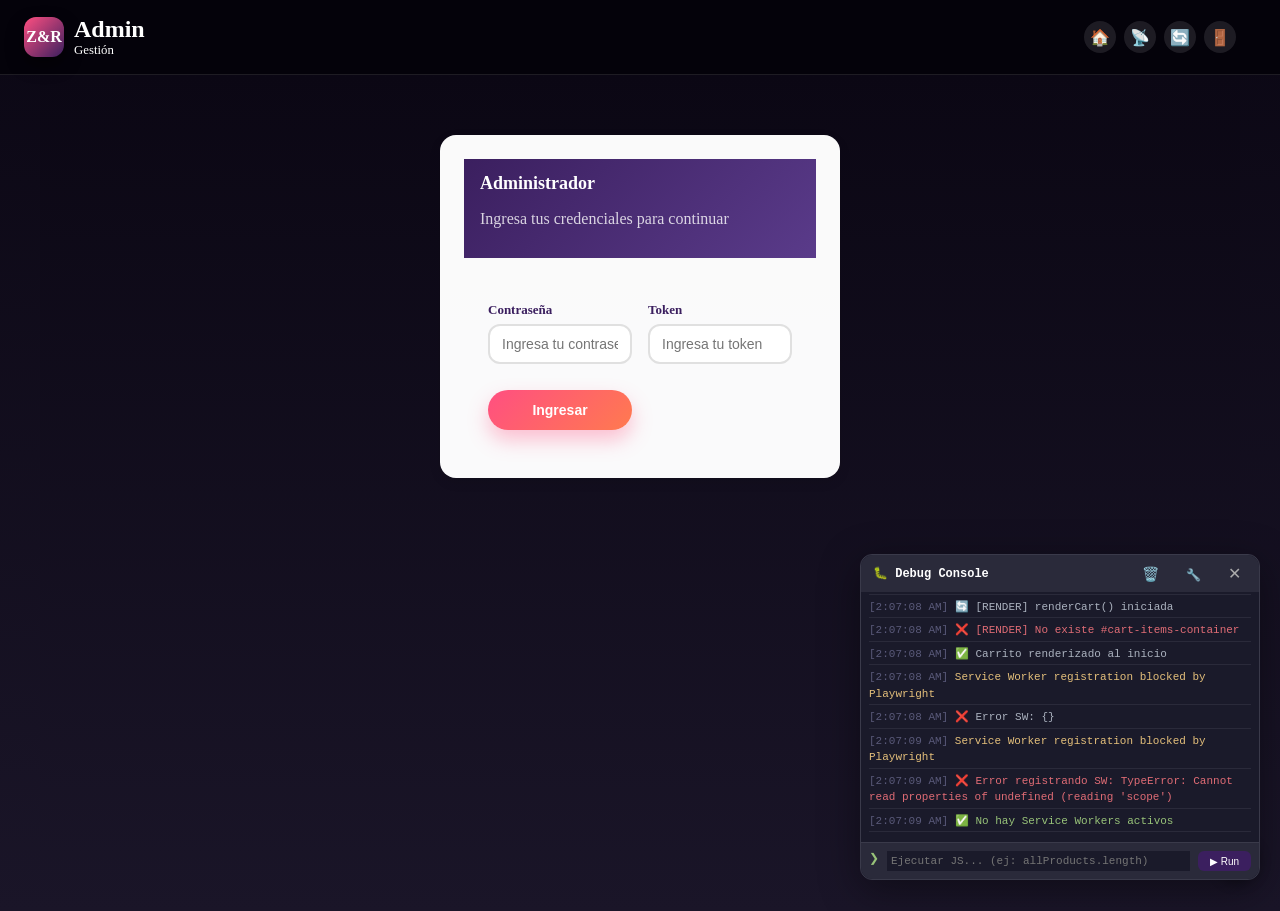
==== commit 8bd2f7c1: "Update admin.html" ====
--- a/admin.html
+++ b/admin.html
@@ -10,11 +10,13 @@
   script-src 'self' 'unsafe-inline';
   style-src 'self' 'unsafe-inline';
   img-src 'self' data: blob: https://lh3.googleusercontent.com https://drive.google.com https://placehold.co https://via.placeholder.com;
-  connect-src 'self' https://script.google.com https://wttr.in;
+connect-src 'self' https://script.google.com https://script.googleusercontent.com https://wttr.in;
   font-src 'self';
   frame-src 'none';
   object-src 'none';
   base-uri 'self';
+  worker-src 'self' blob:;
+  child-src 'self' blob:;
 ">
 
   <title>Panel Administrador - Z&R</title>
@@ -35,7 +37,7 @@
 
   <!-- PWA Meta Tags -->
 
-<link rel="manifest" href="/ZNR/manifest.json">
+<link rel="manifest" href="/tienda-zv/manifest.json">
 
 <meta name="theme-color" content="#3b1f5f">
 
@@ -45,7 +47,7 @@
 
 <meta name="apple-mobile-web-app-title" content="Z&R">
 
-<link rel="apple-touch-icon" href="/ZNR/logo.svg">
+<link rel="apple-touch-icon" href="/tienda-zv/logo.svg">
 
 <meta name="mobile-web-app-capable" content="yes">
 
@@ -1732,7 +1734,7 @@
 
       window.addEventListener('load', () => {
 
-        navigator.serviceWorker.register('/ZNR/sw.js')
+        navigator.serviceWorker.register('./sw.js')
 
           .then(registration => console.log('✅ SW registrado:', registration.scope))
 
@@ -1744,8 +1746,361 @@
 
   </script>
 
- 
+
+
+
+
+
+
+
+
+
+
+<!-- Consola flotante para depuración -->
+<div id="debug-console" style="
+  position: fixed;
+  bottom: 20px;
+  right: 20px;
+  width: 400px;
+  max-width: calc(100vw - 40px);
+  background: #1e1e2e;
+  border-radius: 12px;
+  box-shadow: 0 10px 40px rgba(0,0,0,0.4);
+  z-index: 99999;
+  font-family: 'Monaco', 'Menlo', 'Consolas', monospace;
+  font-size: 12px;
+  display: flex;
+  flex-direction: column;
+  border: 1px solid #3a3a4a;
+">
+  <!-- Header -->
+  <div style="
+    background: #2a2a3a;
+    padding: 8px 12px;
+    border-radius: 12px 12px 0 0;
+    display: flex;
+    justify-content: space-between;
+    align-items: center;
+    cursor: move;
+    user-select: none;
+  " id="console-header">
+    <span style="color: #fff; font-weight: 600;">🐛 Debug Console</span>
+    <div>
+      <button id="console-clear" style="
+        background: none;
+        border: none;
+        color: #aaa;
+        cursor: pointer;
+        margin-right: 8px;
+        font-size: 14px;
+      " title="Limpiar consola">🗑️</button>
+      <button id="console-sw-clear" style="
+        background: none;
+        border: none;
+        color: #e06c75;
+        cursor: pointer;
+        margin-right: 8px;
+        font-size: 12px;
+      " title="Eliminar Service Worker">🔧</button>
+      <button id="console-close" style="
+        background: none;
+        border: none;
+        color: #aaa;
+        cursor: pointer;
+        font-size: 16px;
+      ">✕</button>
+    </div>
+  </div>
+  
+  <!-- Output -->
+  <div id="console-output" style="
+    height: 250px;
+    overflow-y: auto;
+    padding: 8px;
+    background: #1a1a2a;
+    color: #abb2bf;
+    font-size: 11px;
+    line-height: 1.5;
+  "></div>
+  
+  <!-- Input -->
+  <div style="
+    padding: 8px;
+    background: #2a2a3a;
+    border-radius: 0 0 12px 12px;
+    display: flex;
+    gap: 8px;
+    border-top: 1px solid #3a3a4a;
+  ">
+    <span style="color: #98c379;">❯</span>
+    <input type="text" id="console-input" placeholder="Ejecutar JS... (ej: allProducts.length)" style="
+      flex: 1;
+      background: #1a1a2a;
+      border: none;
+      color: #abb2bf;
+      font-family: monospace;
+      font-size: 11px;
+      outline: none;
+      padding: 4px;
+    ">
+    <button id="console-run" style="
+      background: #3b1f5f;
+      border: none;
+      color: white;
+      padding: 4px 12px;
+      border-radius: 6px;
+      cursor: pointer;
+      font-size: 10px;
+    ">▶ Run</button>
+  </div>
+</div>
+
+<!-- Botón para abrir la consola -->
+<button id="open-debug-console" style="
+  position: fixed;
+  bottom: 20px;
+  right: 20px;
+  background: #3b1f5f;
+  border: none;
+  color: white;
+  width: 44px;
+  height: 44px;
+  border-radius: 50%;
+  font-size: 20px;
+  cursor: pointer;
+  z-index: 99998;
+  box-shadow: 0 4px 12px rgba(0,0,0,0.3);
+  display: flex;
+  align-items: center;
+  justify-content: center;
+">🐛</button>
+
+<script>
+(function() {
+  const consoleDiv = document.getElementById('debug-console');
+  const outputDiv = document.getElementById('console-output');
+  const inputEl = document.getElementById('console-input');
+  const openBtn = document.getElementById('open-debug-console');
+  
+  let isDragging = false;
+  let dragStartX, dragStartY, startLeft, startTop;
+  
+  // Abrir/cerrar
+  openBtn.onclick = () => {
+    consoleDiv.style.display = 'flex';
+    openBtn.style.display = 'none';
+  };
+  
+  document.getElementById('console-close').onclick = () => {
+    consoleDiv.style.display = 'none';
+    openBtn.style.display = 'flex';
+  };
+  
+  // Limpiar
+  document.getElementById('console-clear').onclick = () => {
+    outputDiv.innerHTML = '';
+  };
+  
+  // Función para eliminar Service Worker
+  async function clearServiceWorkers() {
+    try {
+      if ('serviceWorker' in navigator) {
+        const registrations = await navigator.serviceWorker.getRegistrations();
+        
+        if (registrations.length === 0) {
+          addLog('ℹ️ No hay Service Workers registrados', 'info');
+          return;
+        }
+        
+        for (let registration of registrations) {
+          await registration.unregister();
+          addLog(`✅ Service Worker desregistrado: ${registration.scope}`, 'success');
+        }
+        
+        // Forzar recarga de recursos sin caché
+        if (registrations.length > 0) {
+          addLog('🔄 Service Worker eliminado. Se recomienda recargar la página (F5) para limpiar cachés residuales', 'warn');
+          
+          // Opcional: Limpiar cachés
+          if ('caches' in window) {
+            const cacheNames = await caches.keys();
+            for (let cacheName of cacheNames) {
+              await caches.delete(cacheName);
+              addLog(`🗑️ Cache eliminado: ${cacheName}`, 'success');
+            }
+          }
+        }
+      } else {
+        addLog('⚠️ Service Workers no soportados en este navegador', 'warn');
+      }
+    } catch (error) {
+      addLog(`❌ Error al eliminar Service Worker: ${error.message}`, 'error');
+    }
+  }
+  
+  // Botón para eliminar Service Worker
+  document.getElementById('console-sw-clear').onclick = async () => {
+    addLog('🔧 Iniciando limpieza de Service Workers...', 'info');
+    await clearServiceWorkers();
+  };
+  
+  // Agregar mensaje a la consola
+  function addLog(message, type = 'log') {
+    const colors = {
+      log: '#abb2bf',
+      error: '#e06c75',
+      warn: '#e5c07b',
+      info: '#61afef',
+      success: '#98c379'
+    };
+    
+    const timestamp = new Date().toLocaleTimeString();
+    const div = document.createElement('div');
+    div.style.margin = '2px 0';
+    div.style.borderBottom = '1px solid #2a2a3a';
+    div.style.padding = '2px 0';
+    div.innerHTML = `<span style="color:#5a5a7a;">[${timestamp}]</span> <span style="color:${colors[type]}">${escapeHtml(String(message))}</span>`;
+    outputDiv.appendChild(div);
+    outputDiv.scrollTop = outputDiv.scrollHeight;
+    
+    // Limitar número de líneas
+    while (outputDiv.children.length > 200) {
+      outputDiv.removeChild(outputDiv.firstChild);
+    }
+  }
+  
+  // Escapar HTML
+  function escapeHtml(str) {
+    return String(str).replace(/[&<>]/g, function(m) {
+      if (m === '&') return '&amp;';
+      if (m === '<') return '&lt;';
+      if (m === '>') return '&gt;';
+      return m;
+    });
+  }
+  
+  // Ejecutar comando
+  function runCommand(cmd) {
+    if (!cmd.trim()) return;
+    addLog(`❯ ${cmd}`, 'info');
+    try {
+      let result = eval(cmd);
+      if (result !== undefined) {
+        let resultStr = typeof result === 'object' ? JSON.stringify(result, null, 2) : String(result);
+        if (resultStr.length > 500) resultStr = resultStr.slice(0, 500) + '…';
+        addLog(`→ ${resultStr}`, 'success');
+      }
+    } catch(e) {
+      addLog(`✕ ${e.message}`, 'error');
+    }
+  }
+  
+  document.getElementById('console-run').onclick = () => {
+    runCommand(inputEl.value);
+    inputEl.value = '';
+  };
+  
+  inputEl.onkeypress = (e) => {
+    if (e.key === 'Enter') {
+      runCommand(inputEl.value);
+      inputEl.value = '';
+    }
+  };
+  
+  // Interceptar console.log
+  const originalLog = console.log;
+  const originalError = console.error;
+  const originalWarn = console.warn;
+  
+  console.log = function(...args) {
+    originalLog.apply(console, args);
+    addLog(args.map(a => {
+      if (typeof a === 'object') return JSON.stringify(a);
+      return String(a);
+    }).join(' '), 'log');
+  };
+  
+  console.error = function(...args) {
+    originalError.apply(console, args);
+    addLog(args.map(a => String(a)).join(' '), 'error');
+  };
+  
+  console.warn = function(...args) {
+    originalWarn.apply(console, args);
+    addLog(args.map(a => String(a)).join(' '), 'warn');
+  };
+  
+  // Interceptar errores no capturados
+  window.onerror = function(msg, url, line, col, error) {
+    addLog(`${msg} (${url}:${line}:${col})`, 'error');
+    return false;
+  };
+  
+  // Interceptar promesas rechazadas
+  window.addEventListener('unhandledrejection', function(e) {
+    addLog(`Promise rejection: ${e.reason}`, 'error');
+  });
+  
+  // Hacer la consola arrastrable
+  const header = document.getElementById('console-header');
+  
+  header.onmousedown = (e) => {
+    if (e.target.tagName === 'BUTTON') return;
+    isDragging = true;
+    dragStartX = e.clientX;
+    dragStartY = e.clientY;
+    startLeft = consoleDiv.offsetLeft;
+    startTop = consoleDiv.offsetTop;
+    consoleDiv.style.position = 'fixed';
+    document.body.style.userSelect = 'none';
+  };
+  
+  document.onmousemove = (e) => {
+    if (!isDragging) return;
+    const newLeft = startLeft + (e.clientX - dragStartX);
+    const newTop = startTop + (e.clientY - dragStartY);
+    consoleDiv.style.left = Math.max(0, Math.min(window.innerWidth - consoleDiv.offsetWidth, newLeft)) + 'px';
+    consoleDiv.style.top = Math.max(0, Math.min(window.innerHeight - consoleDiv.offsetHeight, newTop)) + 'px';
+    consoleDiv.style.right = 'auto';
+    consoleDiv.style.bottom = 'auto';
+  };
+  
+  document.onmouseup = () => {
+    isDragging = false;
+    document.body.style.userSelect = '';
+  };
+  
+  // Verificar Service Workers al inicio
+  setTimeout(async () => {
+    if ('serviceWorker' in navigator) {
+      const registrations = await navigator.serviceWorker.getRegistrations();
+      if (registrations.length > 0) {
+        addLog(`⚠️ Hay ${registrations.length} Service Worker(s) activos. Usa 🔧 para eliminarlos`, 'warn');
+      } else {
+        addLog('✅ No hay Service Workers activos', 'success');
+      }
+    }
+  }, 500);
+  
+  // Mostrar bienvenida
+  addLog('🐛 Debug Console v2.0 - Lista para depurar', 'success');
+  addLog('📌 Escribe JavaScript para inspeccionar variables', 'info');
+  addLog('📌 Variables disponibles: allProducts, localCart, adminProducts', 'info');
+  addLog('🔧 Botón 🔧 para eliminar Service Workers y limpiar cachés', 'info');
+})();
+</script>
+
+
+
+
+
+
+
+
+
+
+  
 
 </body>
 
-  </html>+  </html>
